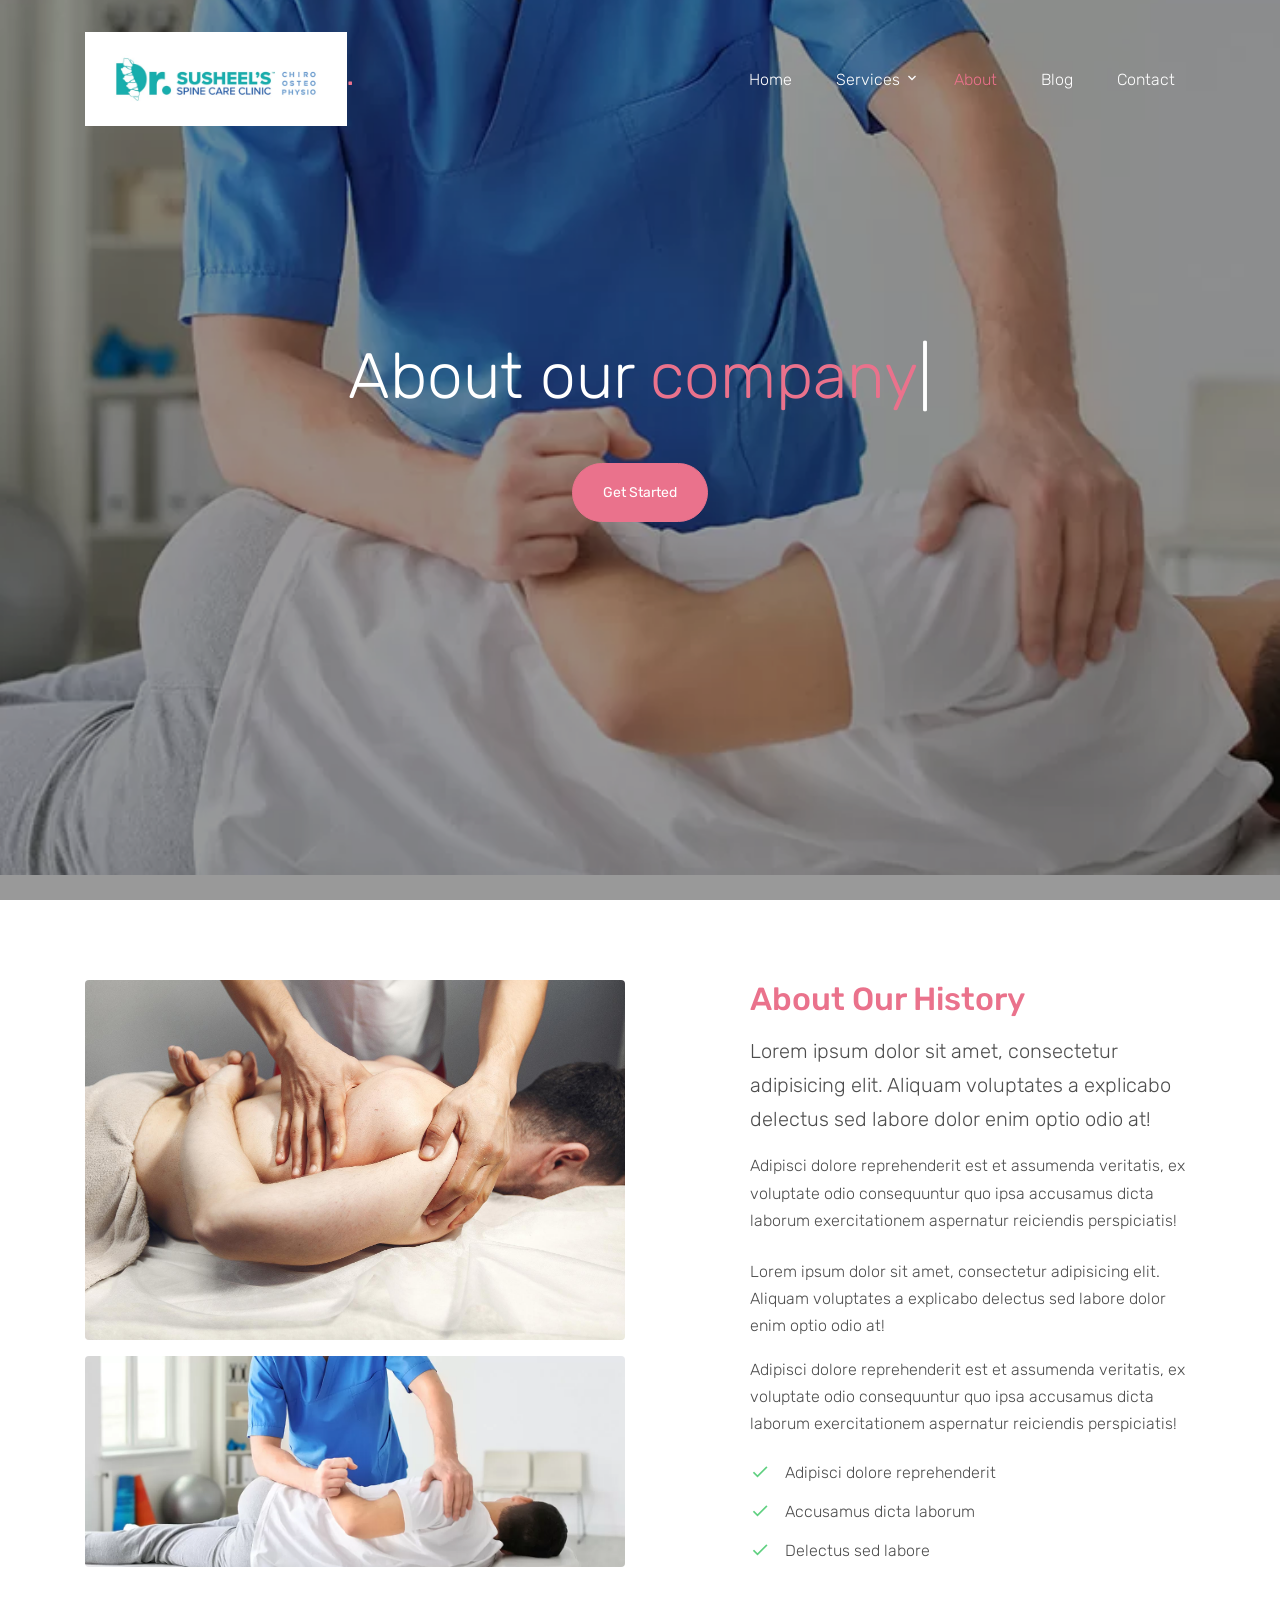
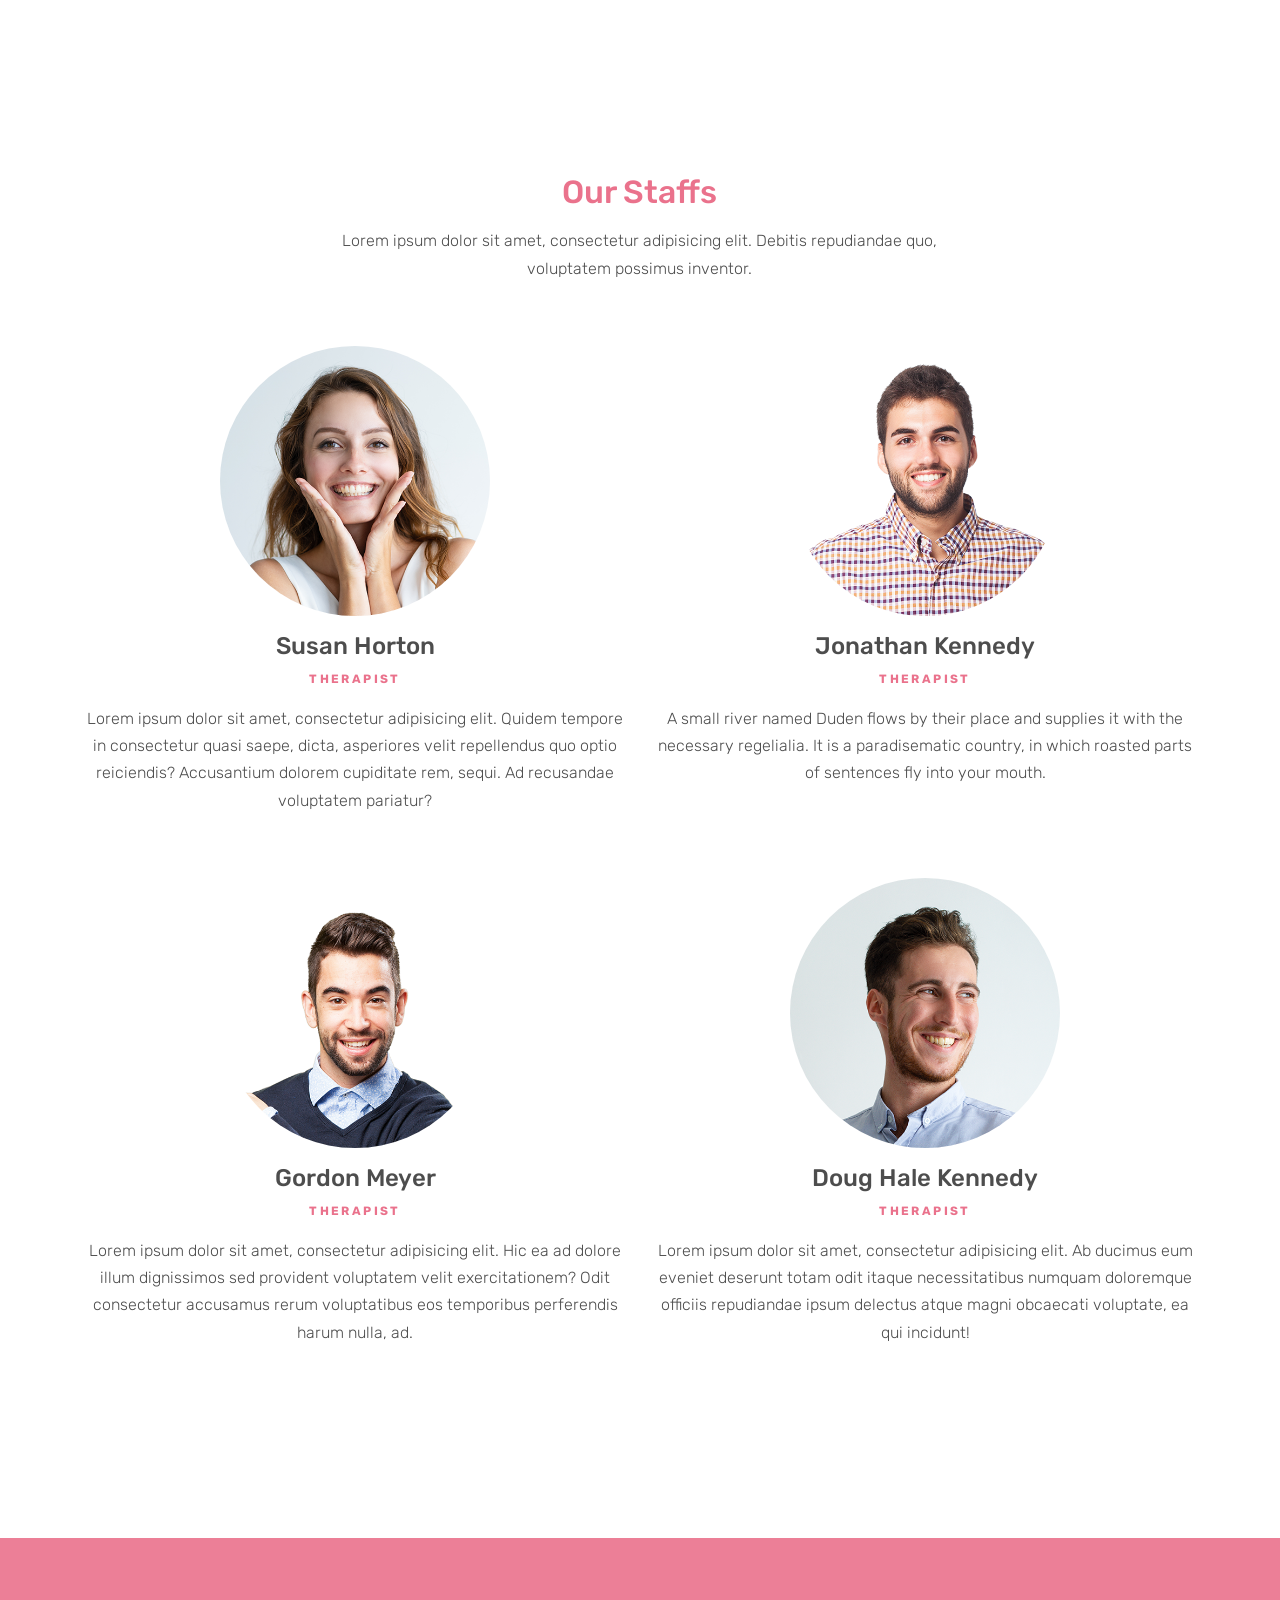
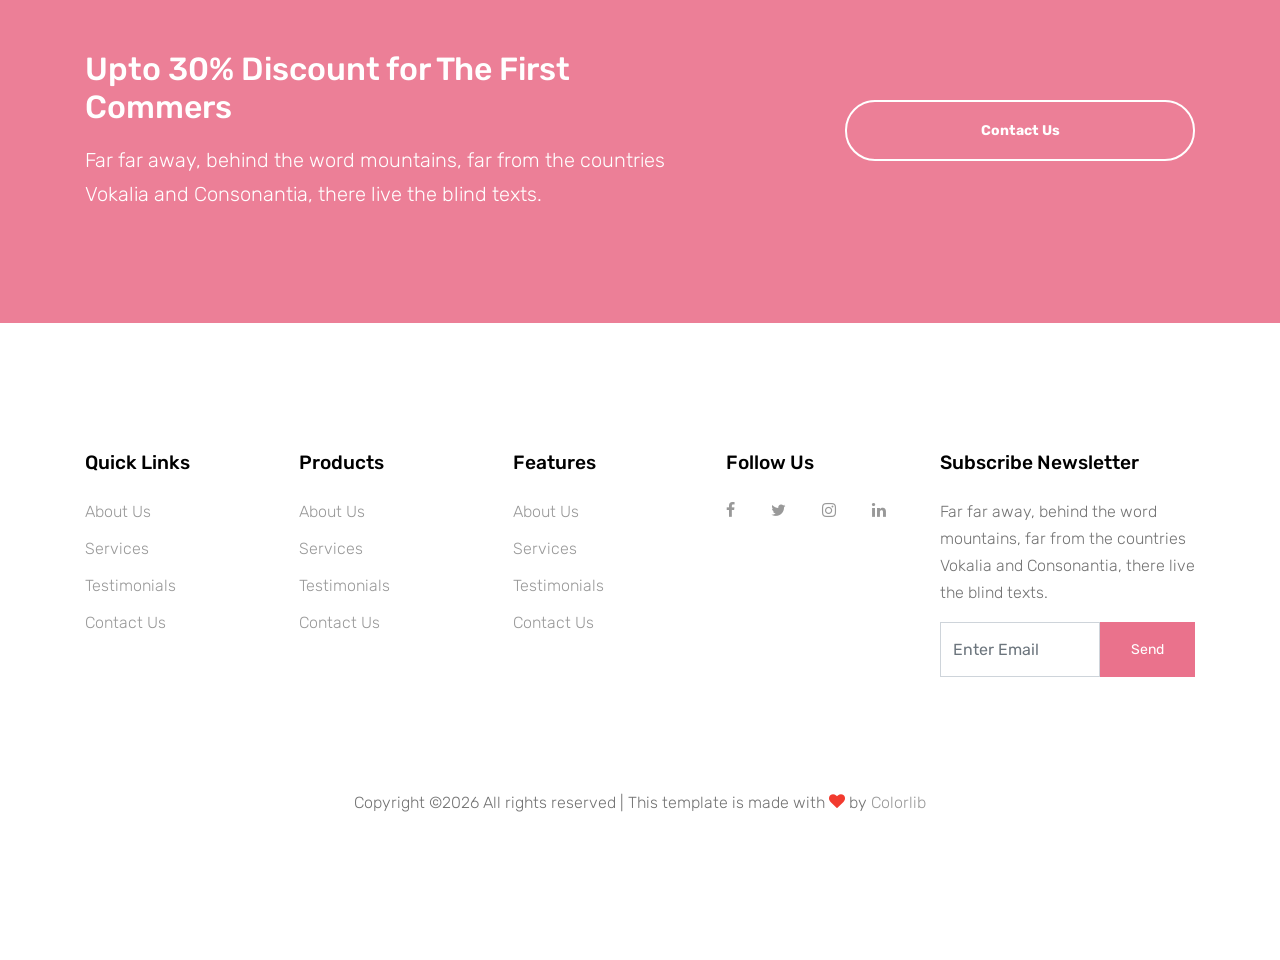
==== about.html @ 82d9778d "deployed" ====
<!DOCTYPE html>
<html lang="en">
  <head>
    <title>Physical Theraphy &mdash; Website Template by Colorlib</title>
    <meta charset="utf-8">
    <meta name="viewport" content="width=device-width, initial-scale=1, shrink-to-fit=no">
  

    <link href="https://fonts.googleapis.com/css?family=Rubik:400,700" rel="stylesheet">

    <link rel="stylesheet" href="fonts/icomoon/style.css">

    <link rel="stylesheet" href="css/bootstrap.min.css">
    <link rel="stylesheet" href="css/magnific-popup.css">
    <link rel="stylesheet" href="css/jquery-ui.css">
    <link rel="stylesheet" href="css/owl.carousel.min.css">
    <link rel="stylesheet" href="css/owl.theme.default.min.css">

    <link rel="stylesheet" href="css/bootstrap-datepicker.css">

    <link rel="stylesheet" href="fonts/flaticon/font/flaticon.css">

    <link rel="stylesheet" href="css/aos.css">
    <link rel="stylesheet" href="css/rangeslider.css">

    <link rel="stylesheet" href="css/style.css">
    
  </head>
  <body>
  
  <div class="site-wrap">

    <div class="site-mobile-menu">
      <div class="site-mobile-menu-header">
        <div class="site-mobile-menu-close mt-3">
          <span class="icon-close2 js-menu-toggle"></span>
        </div>
      </div>
      <div class="site-mobile-menu-body"></div>
    </div>
    
    <header class="site-navbar" role="banner">

      <div class="container">
        <div class="row align-items-center">
          
          <div class="col-11 col-xl-4">
            <h1 class="mb-0 site-logo"><a href="index.html" class="text-white mb-0"><img class="w-75" src="images/physicaltherapy logo.jpg" /><span class="text-primary">.</span> </a></h1>
          </div>
          <div class="col-12 col-md-8 d-none d-xl-block">
            <nav class="site-navigation position-relative text-right" role="navigation">

              <ul class="site-menu js-clone-nav mr-auto d-none d-lg-block">
                <li><a href="index.html"><span>Home</span></a></li>
                <li class="has-children">
                  <a href="services.html"><span>Services</span></a>
                  <ul class="dropdown arrow-top">
                    <li><a href="#">Physical Therapy</a></li>
                    <li><a href="#">Massage Therapy</a></li>
                    <li><a href="#">Chiropractic Therapy</a></li>
                    <li class="has-children">
                      <a href="#">Dropdown</a>
                      <ul class="dropdown">
                        <li><a href="#">Physical Therapy</a></li>
                        <li><a href="#">Massage Therapy</a></li>
                        <li><a href="#">Chiropractic Therapy</a></li>
                      </ul>
                    </li>
                  </ul>
                </li>
                <li class="active"><a href="about.html"><span>About</span></a></li>
                <li><a href="blog.html"><span>Blog</span></a></li>
                <li><a href="contact.html"><span>Contact</span></a></li>
              </ul>
            </nav>
          </div>


          <div class="d-inline-block d-xl-none ml-md-0 mr-auto py-3" style="position: relative; top: 3px;"><a href="#" class="site-menu-toggle js-menu-toggle text-white"><span class="icon-menu h3"></span></a></div>

          </div>

        </div>
      </div>
      
    </header>



  

    <div class="site-blocks-cover overlay" style="background-image: url(images/hero_bg_1.jpg);" data-aos="fade" data-stellar-background-ratio="0.5">
      <div class="container">
        <div class="row align-items-center justify-content-center text-center">

          <div class="col-md-10">
            
            <div class="row justify-content-center mb-4">
              <div class="col-md-10 text-center">
                <h1 data-aos="fade-up" class="mb-5">About our  <span class="typed-words"></span></h1>

                <p data-aos="fade-up" data-aos-delay="100"><a href="#" class="btn btn-primary btn-pill">Get Started</a></p>
              </div>
            </div>

          </div>
        </div>
      </div>
    </div>  



    

    <div class="site-section">
      <div class="container">
        <div class="row">
          <div class="col-md-6">
            <img src="images/hero_bg_2.jpg" alt="Image" class="img-fluid rounded mb-3">
            <img src="images/hero_bg_1.jpg" alt="Image" class="img-fluid rounded">
          </div>
          <div class="col-md-5 ml-auto">
            <h2 class="text-primary mb-3">About Our History</h2>
            <p class="lead">Lorem ipsum dolor sit amet, consectetur adipisicing elit. Aliquam voluptates a explicabo delectus sed labore dolor enim optio odio at!</p>
            <p class="mb-4">Adipisci dolore reprehenderit est et assumenda veritatis, ex voluptate odio consequuntur quo ipsa accusamus dicta laborum exercitationem aspernatur reiciendis perspiciatis!</p>

            <p>Lorem ipsum dolor sit amet, consectetur adipisicing elit. Aliquam voluptates a explicabo delectus sed labore dolor enim optio odio at!</p>
            <p class="mb-4">Adipisci dolore reprehenderit est et assumenda veritatis, ex voluptate odio consequuntur quo ipsa accusamus dicta laborum exercitationem aspernatur reiciendis perspiciatis!</p>

            <ul class="ul-check list-unstyled success">
              <li>Adipisci dolore reprehenderit</li>
              <li>Accusamus dicta laborum</li>
              <li>Delectus sed labore</li>
            </ul>
          </div>
        </div>
      </div>
    </div>
    


    <div class="site-section">
      <div class="container">
        <div class="row justify-content-center mb-5">
          <div class="col-md-7 text-center">
            <h2 class="text-primary mb-3">Our Staffs</h2>
            <p>Lorem ipsum dolor sit amet, consectetur adipisicing elit. Debitis repudiandae quo, voluptatem possimus inventor.</p>
          </div>
        </div>
        <div class="row">
          <div class="col-md-6 col-lg-6 mb-4 mb-lg-5 text-center">
            <img src="images/person_1.jpg" alt="Image" class="img-fluid mb-3 w-50 rounded-circle">
            <h3 class="h4">Susan Horton</h3>
            <p class="caption text-primary">Therapist</p>
            <p> Lorem ipsum dolor sit amet, consectetur adipisicing elit. Quidem tempore in consectetur quasi saepe, dicta, asperiores velit repellendus quo optio reiciendis? Accusantium dolorem cupiditate rem, sequi. Ad recusandae voluptatem pariatur?</p>
          </div>
          <div class="col-md-6 col-lg-6 mb-4 mb-lg-5 text-center">
            <img src="images/person_2.jpg" alt="Image" class="img-fluid mb-3 w-50 rounded-circle">
            <h3 class="h4">Jonathan Kennedy</h3>
            <p class="caption text-primary">Therapist</p>
            <p>A small river named Duden flows by their place and supplies it with the necessary regelialia. It is a paradisematic country, in which roasted parts of sentences fly into your mouth.</p>
          </div>
          <div class="col-md-6 col-lg-6 mb-4 mb-lg-5 text-center">
            <img src="images/person_3.jpg" alt="Image" class="img-fluid mb-3 w-50 rounded-circle">
            <h3 class="h4">Gordon Meyer</h3>
            <p class="caption text-primary">Therapist</p>
            <p> Lorem ipsum dolor sit amet, consectetur adipisicing elit. Hic ea ad dolore illum dignissimos sed provident voluptatem velit exercitationem? Odit consectetur accusamus rerum voluptatibus eos temporibus perferendis harum nulla, ad.</p>
          </div>
          <div class="col-md-6 col-lg-6 mb-4 mb-lg-5 text-center">
            <img src="images/person_4.jpg" alt="Image" class="img-fluid mb-3 w-50 rounded-circle">
            <h3 class="h4">Doug Hale Kennedy</h3>
            <p class="caption text-primary">Therapist</p>
            <p> Lorem ipsum dolor sit amet, consectetur adipisicing elit. Ab ducimus eum eveniet deserunt totam odit itaque necessitatibus numquam doloremque officiis repudiandae ipsum delectus atque magni obcaecati voluptate, ea qui incidunt!</p>
          </div>
        </div>
      </div>
    </div>

    <div class="mt-5 block-cta-1 primary-overlay" style="background-image: url('images/hero_bg_2.jpg')">
      <div class="container">
        <div class="row align-items-center justify-content-between">
          <div class="col-lg-7 mb-4 mb-lg-0">
            <h2 class="mb-3 mt-0 text-white">Upto 30% Discount for The First Commers</h2>
            <p class="mb-0 text-white lead">Far far away, behind the word mountains, far from the countries Vokalia and Consonantia, there live the blind texts.</p>
          </div>
          <div class="col-lg-4">
            <p class="mb-0"><a href="contact.html" class="btn btn-outline-white text-white btn-md btn-pill px-5 font-weight-bold btn-block">Contact Us</a></p>
          </div>
        </div>
      </div>
    </div>
    
    <footer class="site-footer">
      <div class="container">
        <div class="row">
          <div class="col-md-9">
            <div class="row">
              <div class="col-md-6 mb-5 mb-lg-0 col-lg-3">
                <h2 class="footer-heading mb-4">Quick Links</h2>
                <ul class="list-unstyled">
                  <li><a href="#">About Us</a></li>
                  <li><a href="#">Services</a></li>
                  <li><a href="#">Testimonials</a></li>
                  <li><a href="#">Contact Us</a></li>
                </ul>
              </div>
              <div class="col-md-6 mb-5 mb-lg-0 col-lg-3">
                <h2 class="footer-heading mb-4">Products</h2>
                <ul class="list-unstyled">
                  <li><a href="#">About Us</a></li>
                  <li><a href="#">Services</a></li>
                  <li><a href="#">Testimonials</a></li>
                  <li><a href="#">Contact Us</a></li>
                </ul>
              </div>
              <div class="col-md-6 mb-5 mb-lg-0 col-lg-3">
                <h2 class="footer-heading mb-4">Features</h2>
                <ul class="list-unstyled">
                  <li><a href="#">About Us</a></li>
                  <li><a href="#">Services</a></li>
                  <li><a href="#">Testimonials</a></li>
                  <li><a href="#">Contact Us</a></li>
                </ul>
              </div>
              <div class="col-md-6 mb-5 mb-lg-0 col-lg-3">
                <h2 class="footer-heading mb-4">Follow Us</h2>
                <a href="#" class="pl-0 pr-3"><span class="icon-facebook"></span></a>
                <a href="#" class="pl-3 pr-3"><span class="icon-twitter"></span></a>
                <a href="#" class="pl-3 pr-3"><span class="icon-instagram"></span></a>
                <a href="#" class="pl-3 pr-3"><span class="icon-linkedin"></span></a>
              </div>
            </div>
          </div>
          <div class="col-lg-3">
            <h2 class="footer-heading mb-4">Subscribe Newsletter</h2>
            <p>Far far away, behind the word mountains, far from the countries Vokalia and Consonantia, there live the blind texts.</p>
            <form action="#" method="post" class="subscription">
              <div class="input-group mb-3  d-flex align-items-stretch">
                <input type="text" class="form-control bg-transparent" placeholder="Enter Email" aria-label="Enter Email" aria-describedby="button-addon2">
                <button class="btn btn-primary text-white" type="button" id="button-addon2">Send</button>
              </div>
            </form>
          </div>
        </div>
        <div class="row pt-5 mt-5">
          <div class="col-12 text-md-center text-left">
            <p>
            <!-- Link back to Colorlib can't be removed. Template is licensed under CC BY 3.0. -->
            Copyright &copy;<script>document.write(new Date().getFullYear());</script> All rights reserved | This template is made with <i class="icon-heart text-danger" aria-hidden="true"></i> by <a href="https://colorlib.com" target="_blank" >Colorlib</a>
            <!-- Link back to Colorlib can't be removed. Template is licensed under CC BY 3.0. -->
            </p>
          </div>
        </div>
      </div>
    </footer>
  </div>

  <script src="js/jquery-3.3.1.min.js"></script>
  <script src="js/jquery-migrate-3.0.1.min.js"></script>
  <script src="js/jquery-ui.js"></script>
  <script src="js/popper.min.js"></script>
  <script src="js/bootstrap.min.js"></script>
  <script src="js/owl.carousel.min.js"></script>
  <script src="js/jquery.stellar.min.js"></script>
  <script src="js/jquery.countdown.min.js"></script>
  <script src="js/jquery.magnific-popup.min.js"></script>
  <script src="js/jquery.animateNumber.min.js"></script>
  <script src="js/jquery.waypoints.min.js"></script>

  <script src="js/bootstrap-datepicker.min.js"></script>
  <script src="js/aos.js"></script>
  <script src="js/rangeslider.min.js"></script>
  

  <script src="js/typed.js"></script>
            <script>
            var typed = new Typed('.typed-words', {
            strings: ["company"],
            typeSpeed: 80,
            backSpeed: 80,
            backDelay: 4000,
            startDelay: 1000,
            loop: false,
            showCursor: true
            });
            </script>

  <script src="js/main.js"></script>
  
  </body>
</html>
---- fonts/icomoon/style.css ----
@font-face {
  font-family: 'icomoon';
  src:  url('fonts/icomoon.eot?10si43');
  src:  url('fonts/icomoon.eot?10si43#iefix') format('embedded-opentype'),
    url('fonts/icomoon.ttf?10si43') format('truetype'),
    url('fonts/icomoon.woff?10si43') format('woff'),
    url('fonts/icomoon.svg?10si43#icomoon') format('svg');
  font-weight: normal;
  font-style: normal;
}

[class^="icon-"], [class*=" icon-"] {
  /* use !important to prevent issues with browser extensions that change fonts */
  font-family: 'icomoon' !important;
  speak: none;
  font-style: normal;
  font-weight: normal;
  font-variant: normal;
  text-transform: none;
  line-height: 1;

  /* Better Font Rendering =========== */
  -webkit-font-smoothing: antialiased;
  -moz-osx-font-smoothing: grayscale;
}

.icon-asterisk:before {
  content: "\f069";
}
.icon-plus:before {
  content: "\f067";
}
.icon-question:before {
  content: "\f128";
}
.icon-minus:before {
  content: "\f068";
}
.icon-glass:before {
  content: "\f000";
}
.icon-music:before {
  content: "\f001";
}
.icon-search:before {
  content: "\f002";
}
.icon-envelope-o:before {
  content: "\f003";
}
.icon-heart:before {
  content: "\f004";
}
.icon-star:before {
  content: "\f005";
}
.icon-star-o:before {
  content: "\f006";
}
.icon-user:before {
  content: "\f007";
}
.icon-film:before {
  content: "\f008";
}
.icon-th-large:before {
  content: "\f009";
}
.icon-th:before {
  content: "\f00a";
}
.icon-th-list:before {
  content: "\f00b";
}
.icon-check:before {
  content: "\f00c";
}
.icon-close:before {
  content: "\f00d";
}
.icon-remove:before {
  content: "\f00d";
}
.icon-times:before {
  content: "\f00d";
}
.icon-search-plus:before {
  content: "\f00e";
}
.icon-search-minus:before {
  content: "\f010";
}
.icon-power-off:before {
  content: "\f011";
}
.icon-signal:before {
  content: "\f012";
}
.icon-cog:before {
  content: "\f013";
}
.icon-gear:before {
  content: "\f013";
}
.icon-trash-o:before {
  content: "\f014";
}
.icon-home:before {
  content: "\f015";
}
.icon-file-o:before {
  content: "\f016";
}
.icon-clock-o:before {
  content: "\f017";
}
.icon-road:before {
  content: "\f018";
}
.icon-download:before {
  content: "\f019";
}
.icon-arrow-circle-o-down:before {
  content: "\f01a";
}
.icon-arrow-circle-o-up:before {
  content: "\f01b";
}
.icon-inbox:before {
  content: "\f01c";
}
.icon-play-circle-o:before {
  content: "\f01d";
}
.icon-repeat:before {
  content: "\f01e";
}
.icon-rotate-right:before {
  content: "\f01e";
}
.icon-refresh:before {
  content: "\f021";
}
.icon-list-alt:before {
  content: "\f022";
}
.icon-lock:before {
  content: "\f023";
}
.icon-flag:before {
  content: "\f024";
}
.icon-headphones:before {
  content: "\f025";
}
.icon-volume-off:before {
  content: "\f026";
}
.icon-volume-down:before {
  content: "\f027";
}
.icon-volume-up:before {
  content: "\f028";
}
.icon-qrcode:before {
  content: "\f029";
}
.icon-barcode:before {
  content: "\f02a";
}
.icon-tag:before {
  content: "\f02b";
}
.icon-tags:before {
  content: "\f02c";
}
.icon-book:before {
  content: "\f02d";
}
.icon-bookmark:before {
  content: "\f02e";
}
.icon-print:before {
  content: "\f02f";
}
.icon-camera:before {
  content: "\f030";
}
.icon-font:before {
  content: "\f031";
}
.icon-bold:before {
  content: "\f032";
}
.icon-italic:before {
  content: "\f033";
}
.icon-text-height:before {
  content: "\f034";
}
.icon-text-width:before {
  content: "\f035";
}
.icon-align-left:before {
  content: "\f036";
}
.icon-align-center:before {
  content: "\f037";
}
.icon-align-right:before {
  content: "\f038";
}
.icon-align-justify:before {
  content: "\f039";
}
.icon-list:before {
  content: "\f03a";
}
.icon-dedent:before {
  content: "\f03b";
}
.icon-outdent:before {
  content: "\f03b";
}
.icon-indent:before {
  content: "\f03c";
}
.icon-video-camera:before {
  content: "\f03d";
}
.icon-image:before {
  content: "\f03e";
}
.icon-photo:before {
  content: "\f03e";
}
.icon-picture-o:before {
  content: "\f03e";
}
.icon-pencil:before {
  content: "\f040";
}
.icon-map-marker:before {
  content: "\f041";
}
.icon-adjust:before {
  content: "\f042";
}
.icon-tint:before {
  content: "\f043";
}
.icon-edit:before {
  content: "\f044";
}
.icon-pencil-square-o:before {
  content: "\f044";
}
.icon-share-square-o:before {
  content: "\f045";
}
.icon-check-square-o:before {
  content: "\f046";
}
.icon-arrows:before {
  content: "\f047";
}
.icon-step-backward:before {
  content: "\f048";
}
.icon-fast-backward:before {
  content: "\f049";
}
.icon-backward:before {
  content: "\f04a";
}
.icon-play:before {
  content: "\f04b";
}
.icon-pause:before {
  content: "\f04c";
}
.icon-stop:before {
  content: "\f04d";
}
.icon-forward:before {
  content: "\f04e";
}
.icon-fast-forward:before {
  content: "\f050";
}
.icon-step-forward:before {
  content: "\f051";
}
.icon-eject:before {
  content: "\f052";
}
.icon-chevron-left:before {
  content: "\f053";
}
.icon-chevron-right:before {
  content: "\f054";
}
.icon-plus-circle:before {
  content: "\f055";
}
.icon-minus-circle:before {
  content: "\f056";
}
.icon-times-circle:before {
  content: "\f057";
}
.icon-check-circle:before {
  content: "\f058";
}
.icon-question-circle:before {
  content: "\f059";
}
.icon-info-circle:before {
  content: "\f05a";
}
.icon-crosshairs:before {
  content: "\f05b";
}
.icon-times-circle-o:before {
  content: "\f05c";
}
.icon-check-circle-o:before {
  content: "\f05d";
}
.icon-ban:before {
  content: "\f05e";
}
.icon-arrow-left:before {
  content: "\f060";
}
.icon-arrow-right:before {
  content: "\f061";
}
.icon-arrow-up:before {
  content: "\f062";
}
.icon-arrow-down:before {
  content: "\f063";
}
.icon-mail-forward:before {
  content: "\f064";
}
.icon-share:before {
  content: "\f064";
}
.icon-expand:before {
  content: "\f065";
}
.icon-compress:before {
  content: "\f066";
}
.icon-exclamation-circle:before {
  content: "\f06a";
}
.icon-gift:before {
  content: "\f06b";
}
.icon-leaf:before {
  content: "\f06c";
}
.icon-fire:before {
  content: "\f06d";
}
.icon-eye:before {
  content: "\f06e";
}
.icon-eye-slash:before {
  content: "\f070";
}
.icon-exclamation-triangle:before {
  content: "\f071";
}
.icon-warning:before {
  content: "\f071";
}
.icon-plane:before {
  content: "\f072";
}
.icon-calendar:before {
  content: "\f073";
}
.icon-random:before {
  content: "\f074";
}
.icon-comment:before {
  content: "\f075";
}
.icon-magnet:before {
  content: "\f076";
}
.icon-chevron-up:before {
  content: "\f077";
}
.icon-chevron-down:before {
  content: "\f078";
}
.icon-retweet:before {
  content: "\f079";
}
.icon-shopping-cart:before {
  content: "\f07a";
}
.icon-folder:before {
  content: "\f07b";
}
.icon-folder-open:before {
  content: "\f07c";
}
.icon-arrows-v:before {
  content: "\f07d";
}
.icon-arrows-h:before {
  content: "\f07e";
}
.icon-bar-chart:before {
  content: "\f080";
}
.icon-bar-chart-o:before {
  content: "\f080";
}
.icon-twitter-square:before {
  content: "\f081";
}
.icon-facebook-square:before {
  content: "\f082";
}
.icon-camera-retro:before {
  content: "\f083";
}
.icon-key:before {
  content: "\f084";
}
.icon-cogs:before {
  content: "\f085";
}
.icon-gears:before {
  content: "\f085";
}
.icon-comments:before {
  content: "\f086";
}
.icon-thumbs-o-up:before {
  content: "\f087";
}
.icon-thumbs-o-down:before {
  content: "\f088";
}
.icon-star-half:before {
  content: "\f089";
}
.icon-heart-o:before {
  content: "\f08a";
}
.icon-sign-out:before {
  content: "\f08b";
}
.icon-linkedin-square:before {
  content: "\f08c";
}
.icon-thumb-tack:before {
  content: "\f08d";
}
.icon-external-link:before {
  content: "\f08e";
}
.icon-sign-in:before {
  content: "\f090";
}
.icon-trophy:before {
  content: "\f091";
}
.icon-github-square:before {
  content: "\f092";
}
.icon-upload:before {
  content: "\f093";
}
.icon-lemon-o:before {
  content: "\f094";
}
.icon-phone:before {
  content: "\f095";
}
.icon-square-o:before {
  content: "\f096";
}
.icon-bookmark-o:before {
  content: "\f097";
}
.icon-phone-square:before {
  content: "\f098";
}
.icon-twitter:before {
  content: "\f099";
}
.icon-facebook:before {
  content: "\f09a";
}
.icon-facebook-f:before {
  content: "\f09a";
}
.icon-github:before {
  content: "\f09b";
}
.icon-unlock:before {
  content: "\f09c";
}
.icon-credit-card:before {
  content: "\f09d";
}
.icon-feed:before {
  content: "\f09e";
}
.icon-rss:before {
  content: "\f09e";
}
.icon-hdd-o:before {
  content: "\f0a0";
}
.icon-bullhorn:before {
  content: "\f0a1";
}
.icon-bell-o:before {
  content: "\f0a2";
}
.icon-certificate:before {
  content: "\f0a3";
}
.icon-hand-o-right:before {
  content: "\f0a4";
}
.icon-hand-o-left:before {
  content: "\f0a5";
}
.icon-hand-o-up:before {
  content: "\f0a6";
}
.icon-hand-o-down:before {
  content: "\f0a7";
}
.icon-arrow-circle-left:before {
  content: "\f0a8";
}
.icon-arrow-circle-right:before {
  content: "\f0a9";
}
.icon-arrow-circle-up:before {
  content: "\f0aa";
}
.icon-arrow-circle-down:before {
  content: "\f0ab";
}
.icon-globe:before {
  content: "\f0ac";
}
.icon-wrench:before {
  content: "\f0ad";
}
.icon-tasks:before {
  content: "\f0ae";
}
.icon-filter:before {
  content: "\f0b0";
}
.icon-briefcase:before {
  content: "\f0b1";
}
.icon-arrows-alt:before {
  content: "\f0b2";
}
.icon-group:before {
  content: "\f0c0";
}
.icon-users:before {
  content: "\f0c0";
}
.icon-chain:before {
  content: "\f0c1";
}
.icon-link:before {
  content: "\f0c1";
}
.icon-cloud:before {
  content: "\f0c2";
}
.icon-flask:before {
  content: "\f0c3";
}
.icon-cut:before {
  content: "\f0c4";
}
.icon-scissors:before {
  content: "\f0c4";
}
.icon-copy:before {
  content: "\f0c5";
}
.icon-files-o:before {
  content: "\f0c5";
}
.icon-paperclip:before {
  content: "\f0c6";
}
.icon-floppy-o:before {
  content: "\f0c7";
}
.icon-save:before {
  content: "\f0c7";
}
.icon-square:before {
  content: "\f0c8";
}
.icon-bars:before {
  content: "\f0c9";
}
.icon-navicon:before {
  content: "\f0c9";
}
.icon-reorder:before {
  content: "\f0c9";
}
.icon-list-ul:before {
  content: "\f0ca";
}
.icon-list-ol:before {
  content: "\f0cb";
}
.icon-strikethrough:before {
  content: "\f0cc";
}
.icon-underline:before {
  content: "\f0cd";
}
.icon-table:before {
  content: "\f0ce";
}
.icon-magic:before {
  content: "\f0d0";
}
.icon-truck:before {
  content: "\f0d1";
}
.icon-pinterest:before {
  content: "\f0d2";
}
.icon-pinterest-square:before {
  content: "\f0d3";
}
.icon-google-plus-square:before {
  content: "\f0d4";
}
.icon-google-plus:before {
  content: "\f0d5";
}
.icon-money:before {
  content: "\f0d6";
}
.icon-caret-down:before {
  content: "\f0d7";
}
.icon-caret-up:before {
  content: "\f0d8";
}
.icon-caret-left:before {
  content: "\f0d9";
}
.icon-caret-right:before {
  content: "\f0da";
}
.icon-columns:before {
  content: "\f0db";
}
.icon-sort:before {
  content: "\f0dc";
}
.icon-unsorted:before {
  content: "\f0dc";
}
.icon-sort-desc:before {
  content: "\f0dd";
}
.icon-sort-down:before {
  content: "\f0dd";
}
.icon-sort-asc:before {
  content: "\f0de";
}
.icon-sort-up:before {
  content: "\f0de";
}
.icon-envelope:before {
  content: "\f0e0";
}
.icon-linkedin:before {
  content: "\f0e1";
}
.icon-rotate-left:before {
  content: "\f0e2";
}
.icon-undo:before {
  content: "\f0e2";
}
.icon-gavel:before {
  content: "\f0e3";
}
.icon-legal:before {
  content: "\f0e3";
}
.icon-dashboard:before {
  content: "\f0e4";
}
.icon-tachometer:before {
  content: "\f0e4";
}
.icon-comment-o:before {
  content: "\f0e5";
}
.icon-comments-o:before {
  content: "\f0e6";
}
.icon-bolt:before {
  content: "\f0e7";
}
.icon-flash:before {
  content: "\f0e7";
}
.icon-sitemap:before {
  content: "\f0e8";
}
.icon-umbrella:before {
  content: "\f0e9";
}
.icon-clipboard:before {
  content: "\f0ea";
}
.icon-paste:before {
  content: "\f0ea";
}
.icon-lightbulb-o:before {
  content: "\f0eb";
}
.icon-exchange:before {
  content: "\f0ec";
}
.icon-cloud-download:before {
  content: "\f0ed";
}
.icon-cloud-upload:before {
  content: "\f0ee";
}
.icon-user-md:before {
  content: "\f0f0";
}
.icon-stethoscope:before {
  content: "\f0f1";
}
.icon-suitcase:before {
  content: "\f0f2";
}
.icon-bell:before {
  content: "\f0f3";
}
.icon-coffee:before {
  content: "\f0f4";
}
.icon-cutlery:before {
  content: "\f0f5";
}
.icon-file-text-o:before {
  content: "\f0f6";
}
.icon-building-o:before {
  content: "\f0f7";
}
.icon-hospital-o:before {
  content: "\f0f8";
}
.icon-ambulance:before {
  content: "\f0f9";
}
.icon-medkit:before {
  content: "\f0fa";
}
.icon-fighter-jet:before {
  content: "\f0fb";
}
.icon-beer:before {
  content: "\f0fc";
}
.icon-h-square:before {
  content: "\f0fd";
}
.icon-plus-square:before {
  content: "\f0fe";
}
.icon-angle-double-left:before {
  content: "\f100";
}
.icon-angle-double-right:before {
  content: "\f101";
}
.icon-angle-double-up:before {
  content: "\f102";
}
.icon-angle-double-down:before {
  content: "\f103";
}
.icon-angle-left:before {
  content: "\f104";
}
.icon-angle-right:before {
  content: "\f105";
}
.icon-angle-up:before {
  content: "\f106";
}
.icon-angle-down:before {
  content: "\f107";
}
.icon-desktop:before {
  content: "\f108";
}
.icon-laptop:before {
  content: "\f109";
}
.icon-tablet:before {
  content: "\f10a";
}
.icon-mobile:before {
  content: "\f10b";
}
.icon-mobile-phone:before {
  content: "\f10b";
}
.icon-circle-o:before {
  content: "\f10c";
}
.icon-quote-left:before {
  content: "\f10d";
}
.icon-quote-right:before {
  content: "\f10e";
}
.icon-spinner:before {
  content: "\f110";
}
.icon-circle:before {
  content: "\f111";
}
.icon-mail-reply:before {
  content: "\f112";
}
.icon-reply:before {
  content: "\f112";
}
.icon-github-alt:before {
  content: "\f113";
}
.icon-folder-o:before {
  content: "\f114";
}
.icon-folder-open-o:before {
  content: "\f115";
}
.icon-smile-o:before {
  content: "\f118";
}
.icon-frown-o:before {
  content: "\f119";
}
.icon-meh-o:before {
  content: "\f11a";
}
.icon-gamepad:before {
  content: "\f11b";
}
.icon-keyboard-o:before {
  content: "\f11c";
}
.icon-flag-o:before {
  content: "\f11d";
}
.icon-flag-checkered:before {
  content: "\f11e";
}
.icon-terminal:before {
  content: "\f120";
}
.icon-code:before {
  content: "\f121";
}
.icon-mail-reply-all:before {
  content: "\f122";
}
.icon-reply-all:before {
  content: "\f122";
}
.icon-star-half-empty:before {
  content: "\f123";
}
.icon-star-half-full:before {
  content: "\f123";
}
.icon-star-half-o:before {
  content: "\f123";
}
.icon-location-arrow:before {
  content: "\f124";
}
.icon-crop:before {
  content: "\f125";
}
.icon-code-fork:before {
  content: "\f126";
}
.icon-chain-broken:before {
  content: "\f127";
}
.icon-unlink:before {
  content: "\f127";
}
.icon-info:before {
  content: "\f129";
}
.icon-exclamation:before {
  content: "\f12a";
}
.icon-superscript:before {
  content: "\f12b";
}
.icon-subscript:before {
  content: "\f12c";
}
.icon-eraser:before {
  content: "\f12d";
}
.icon-puzzle-piece:before {
  content: "\f12e";
}
.icon-microphone:before {
  content: "\f130";
}
.icon-microphone-slash:before {
  content: "\f131";
}
.icon-shield:before {
  content: "\f132";
}
.icon-calendar-o:before {
  content: "\f133";
}
.icon-fire-extinguisher:before {
  content: "\f134";
}
.icon-rocket:before {
  content: "\f135";
}
.icon-maxcdn:before {
  content: "\f136";
}
.icon-chevron-circle-left:before {
  content: "\f137";
}
.icon-chevron-circle-right:before {
  content: "\f138";
}
.icon-chevron-circle-up:before {
  content: "\f139";
}
.icon-chevron-circle-down:before {
  content: "\f13a";
}
.icon-html5:before {
  content: "\f13b";
}
.icon-css3:before {
  content: "\f13c";
}
.icon-anchor:before {
  content: "\f13d";
}
.icon-unlock-alt:before {
  content: "\f13e";
}
.icon-bullseye:before {
  content: "\f140";
}
.icon-ellipsis-h:before {
  content: "\f141";
}
.icon-ellipsis-v:before {
  content: "\f142";
}
.icon-rss-square:before {
  content: "\f143";
}
.icon-play-circle:before {
  content: "\f144";
}
.icon-ticket:before {
  content: "\f145";
}
.icon-minus-square:before {
  content: "\f146";
}
.icon-minus-square-o:before {
  content: "\f147";
}
.icon-level-up:before {
  content: "\f148";
}
.icon-level-down:before {
  content: "\f149";
}
.icon-check-square:before {
  content: "\f14a";
}
.icon-pencil-square:before {
  content: "\f14b";
}
.icon-external-link-square:before {
  content: "\f14c";
}
.icon-share-square:before {
  content: "\f14d";
}
.icon-compass:before {
  content: "\f14e";
}
.icon-caret-square-o-down:before {
  content: "\f150";
}
.icon-toggle-down:before {
  content: "\f150";
}
.icon-caret-square-o-up:before {
  content: "\f151";
}
.icon-toggle-up:before {
  content: "\f151";
}
.icon-caret-square-o-right:before {
  content: "\f152";
}
.icon-toggle-right:before {
  content: "\f152";
}
.icon-eur:before {
  content: "\f153";
}
.icon-euro:before {
  content: "\f153";
}
.icon-gbp:before {
  content: "\f154";
}
.icon-dollar:before {
  content: "\f155";
}
.icon-usd:before {
  content: "\f155";
}
.icon-inr:before {
  content: "\f156";
}
.icon-rupee:before {
  content: "\f156";
}
.icon-cny:before {
  content: "\f157";
}
.icon-jpy:before {
  content: "\f157";
}
.icon-rmb:before {
  content: "\f157";
}
.icon-yen:before {
  content: "\f157";
}
.icon-rouble:before {
  content: "\f158";
}
.icon-rub:before {
  content: "\f158";
}
.icon-ruble:before {
  content: "\f158";
}
.icon-krw:before {
  content: "\f159";
}
.icon-won:before {
  content: "\f159";
}
.icon-bitcoin:before {
  content: "\f15a";
}
.icon-btc:before {
  content: "\f15a";
}
.icon-file:before {
  content: "\f15b";
}
.icon-file-text:before {
  content: "\f15c";
}
.icon-sort-alpha-asc:before {
  content: "\f15d";
}
.icon-sort-alpha-desc:before {
  content: "\f15e";
}
.icon-sort-amount-asc:before {
  content: "\f160";
}
.icon-sort-amount-desc:before {
  content: "\f161";
}
.icon-sort-numeric-asc:before {
  content: "\f162";
}
.icon-sort-numeric-desc:before {
  content: "\f163";
}
.icon-thumbs-up:before {
  content: "\f164";
}
.icon-thumbs-down:before {
  content: "\f165";
}
.icon-youtube-square:before {
  content: "\f166";
}
.icon-youtube:before {
  content: "\f167";
}
.icon-xing:before {
  content: "\f168";
}
.icon-xing-square:before {
  content: "\f169";
}
.icon-youtube-play:before {
  content: "\f16a";
}
.icon-dropbox:before {
  content: "\f16b";
}
.icon-stack-overflow:before {
  content: "\f16c";
}
.icon-instagram:before {
  content: "\f16d";
}
.icon-flickr:before {
  content: "\f16e";
}
.icon-adn:before {
  content: "\f170";
}
.icon-bitbucket:before {
  content: "\f171";
}
.icon-bitbucket-square:before {
  content: "\f172";
}
.icon-tumblr:before {
  content: "\f173";
}
.icon-tumblr-square:before {
  content: "\f174";
}
.icon-long-arrow-down:before {
  content: "\f175";
}
.icon-long-arrow-up:before {
  content: "\f176";
}
.icon-long-arrow-left:before {
  content: "\f177";
}
.icon-long-arrow-right:before {
  content: "\f178";
}
.icon-apple:before {
  content: "\f179";
}
.icon-windows:before {
  content: "\f17a";
}
.icon-android:before {
  content: "\f17b";
}
.icon-linux:before {
  content: "\f17c";
}
.icon-dribbble:before {
  content: "\f17d";
}
.icon-skype:before {
  content: "\f17e";
}
.icon-foursquare:before {
  content: "\f180";
}
.icon-trello:before {
  content: "\f181";
}
.icon-female:before {
  content: "\f182";
}
.icon-male:before {
  content: "\f183";
}
.icon-gittip:before {
  content: "\f184";
}
.icon-gratipay:before {
  content: "\f184";
}
.icon-sun-o:before {
  content: "\f185";
}
.icon-moon-o:before {
  content: "\f186";
}
.icon-archive:before {
  content: "\f187";
}
.icon-bug:before {
  content: "\f188";
}
.icon-vk:before {
  content: "\f189";
}
.icon-weibo:before {
  content: "\f18a";
}
.icon-renren:before {
  content: "\f18b";
}
.icon-pagelines:before {
  content: "\f18c";
}
.icon-stack-exchange:before {
  content: "\f18d";
}
.icon-arrow-circle-o-right:before {
  content: "\f18e";
}
.icon-arrow-circle-o-left:before {
  content: "\f190";
}
.icon-caret-square-o-left:before {
  content: "\f191";
}
.icon-toggle-left:before {
  content: "\f191";
}
.icon-dot-circle-o:before {
  content: "\f192";
}
.icon-wheelchair:before {
  content: "\f193";
}
.icon-vimeo-square:before {
  content: "\f194";
}
.icon-try:before {
  content: "\f195";
}
.icon-turkish-lira:before {
  content: "\f195";
}
.icon-plus-square-o:before {
  content: "\f196";
}
.icon-space-shuttle:before {
  content: "\f197";
}
.icon-slack:before {
  content: "\f198";
}
.icon-envelope-square:before {
  content: "\f199";
}
.icon-wordpress:before {
  content: "\f19a";
}
.icon-openid:before {
  content: "\f19b";
}
.icon-bank:before {
  content: "\f19c";
}
.icon-institution:before {
  content: "\f19c";
}
.icon-university:before {
  content: "\f19c";
}
.icon-graduation-cap:before {
  content: "\f19d";
}
.icon-mortar-board:before {
  content: "\f19d";
}
.icon-yahoo:before {
  content: "\f19e";
}
.icon-google:before {
  content: "\f1a0";
}
.icon-reddit:before {
  content: "\f1a1";
}
.icon-reddit-square:before {
  content: "\f1a2";
}
.icon-stumbleupon-circle:before {
  content: "\f1a3";
}
.icon-stumbleupon:before {
  content: "\f1a4";
}
.icon-delicious:before {
  content: "\f1a5";
}
.icon-digg:before {
  content: "\f1a6";
}
.icon-pied-piper-pp:before {
  content: "\f1a7";
}
.icon-pied-piper-alt:before {
  content: "\f1a8";
}
.icon-drupal:before {
  content: "\f1a9";
}
.icon-joomla:before {
  content: "\f1aa";
}
.icon-language:before {
  content: "\f1ab";
}
.icon-fax:before {
  content: "\f1ac";
}
.icon-building:before {
  content: "\f1ad";
}
.icon-child:before {
  content: "\f1ae";
}
.icon-paw:before {
  content: "\f1b0";
}
.icon-spoon:before {
  content: "\f1b1";
}
.icon-cube:before {
  content: "\f1b2";
}
.icon-cubes:before {
  content: "\f1b3";
}
.icon-behance:before {
  content: "\f1b4";
}
.icon-behance-square:before {
  content: "\f1b5";
}
.icon-steam:before {
  content: "\f1b6";
}
.icon-steam-square:before {
  content: "\f1b7";
}
.icon-recycle:before {
  content: "\f1b8";
}
.icon-automobile:before {
  content: "\f1b9";
}
.icon-car:before {
  content: "\f1b9";
}
.icon-cab:before {
  content: "\f1ba";
}
.icon-taxi:before {
  content: "\f1ba";
}
.icon-tree:before {
  content: "\f1bb";
}
.icon-spotify:before {
  content: "\f1bc";
}
.icon-deviantart:before {
  content: "\f1bd";
}
.icon-soundcloud:before {
  content: "\f1be";
}
.icon-database:before {
  content: "\f1c0";
}
.icon-file-pdf-o:before {
  content: "\f1c1";
}
.icon-file-word-o:before {
  content: "\f1c2";
}
.icon-file-excel-o:before {
  content: "\f1c3";
}
.icon-file-powerpoint-o:before {
  content: "\f1c4";
}
.icon-file-image-o:before {
  content: "\f1c5";
}
.icon-file-photo-o:before {
  content: "\f1c5";
}
.icon-file-picture-o:before {
  content: "\f1c5";
}
.icon-file-archive-o:before {
  content: "\f1c6";
}
.icon-file-zip-o:before {
  content: "\f1c6";
}
.icon-file-audio-o:before {
  content: "\f1c7";
}
.icon-file-sound-o:before {
  content: "\f1c7";
}
.icon-file-movie-o:before {
  content: "\f1c8";
}
.icon-file-video-o:before {
  content: "\f1c8";
}
.icon-file-code-o:before {
  content: "\f1c9";
}
.icon-vine:before {
  content: "\f1ca";
}
.icon-codepen:before {
  content: "\f1cb";
}
.icon-jsfiddle:before {
  content: "\f1cc";
}
.icon-life-bouy:before {
  content: "\f1cd";
}
.icon-life-buoy:before {
  content: "\f1cd";
}
.icon-life-ring:before {
  content: "\f1cd";
}
.icon-life-saver:before {
  content: "\f1cd";
}
.icon-support:before {
  content: "\f1cd";
}
.icon-circle-o-notch:before {
  content: "\f1ce";
}
.icon-ra:before {
  content: "\f1d0";
}
.icon-rebel:before {
  content: "\f1d0";
}
.icon-resistance:before {
  content: "\f1d0";
}
.icon-empire:before {
  content: "\f1d1";
}
.icon-ge:before {
  content: "\f1d1";
}
.icon-git-square:before {
  content: "\f1d2";
}
.icon-git:before {
  content: "\f1d3";
}
.icon-hacker-news:before {
  content: "\f1d4";
}
.icon-y-combinator-square:before {
  content: "\f1d4";
}
.icon-yc-square:before {
  content: "\f1d4";
}
.icon-tencent-weibo:before {
  content: "\f1d5";
}
.icon-qq:before {
  content: "\f1d6";
}
.icon-wechat:before {
  content: "\f1d7";
}
.icon-weixin:before {
  content: "\f1d7";
}
.icon-paper-plane:before {
  content: "\f1d8";
}
.icon-send:before {
  content: "\f1d8";
}
.icon-paper-plane-o:before {
  content: "\f1d9";
}
.icon-send-o:before {
  content: "\f1d9";
}
.icon-history:before {
  content: "\f1da";
}
.icon-circle-thin:before {
  content: "\f1db";
}
.icon-header:before {
  content: "\f1dc";
}
.icon-paragraph:before {
  content: "\f1dd";
}
.icon-sliders:before {
  content: "\f1de";
}
.icon-share-alt:before {
  content: "\f1e0";
}
.icon-share-alt-square:before {
  content: "\f1e1";
}
.icon-bomb:before {
  content: "\f1e2";
}
.icon-futbol-o:before {
  content: "\f1e3";
}
.icon-soccer-ball-o:before {
  content: "\f1e3";
}
.icon-tty:before {
  content: "\f1e4";
}
.icon-binoculars:before {
  content: "\f1e5";
}
.icon-plug:before {
  content: "\f1e6";
}
.icon-slideshare:before {
  content: "\f1e7";
}
.icon-twitch:before {
  content: "\f1e8";
}
.icon-yelp:before {
  content: "\f1e9";
}
.icon-newspaper-o:before {
  content: "\f1ea";
}
.icon-wifi:before {
  content: "\f1eb";
}
.icon-calculator:before {
  content: "\f1ec";
}
.icon-paypal:before {
  content: "\f1ed";
}
.icon-google-wallet:before {
  content: "\f1ee";
}
.icon-cc-visa:before {
  content: "\f1f0";
}
.icon-cc-mastercard:before {
  content: "\f1f1";
}
.icon-cc-discover:before {
  content: "\f1f2";
}
.icon-cc-amex:before {
  content: "\f1f3";
}
.icon-cc-paypal:before {
  content: "\f1f4";
}
.icon-cc-stripe:before {
  content: "\f1f5";
}
.icon-bell-slash:before {
  content: "\f1f6";
}
.icon-bell-slash-o:before {
  content: "\f1f7";
}
.icon-trash:before {
  content: "\f1f8";
}
.icon-copyright:before {
  content: "\f1f9";
}
.icon-at:before {
  content: "\f1fa";
}
.icon-eyedropper:before {
  content: "\f1fb";
}
.icon-paint-brush:before {
  content: "\f1fc";
}
.icon-birthday-cake:before {
  content: "\f1fd";
}
.icon-area-chart:before {
  content: "\f1fe";
}
.icon-pie-chart:before {
  content: "\f200";
}
.icon-line-chart:before {
  content: "\f201";
}
.icon-lastfm:before {
  content: "\f202";
}
.icon-lastfm-square:before {
  content: "\f203";
}
.icon-toggle-off:before {
  content: "\f204";
}
.icon-toggle-on:before {
  content: "\f205";
}
.icon-bicycle:before {
  content: "\f206";
}
.icon-bus:before {
  content: "\f207";
}
.icon-ioxhost:before {
  content: "\f208";
}
.icon-angellist:before {
  content: "\f209";
}
.icon-cc:before {
  content: "\f20a";
}
.icon-ils:before {
  content: "\f20b";
}
.icon-shekel:before {
  content: "\f20b";
}
.icon-sheqel:before {
  content: "\f20b";
}
.icon-meanpath:before {
  content: "\f20c";
}
.icon-buysellads:before {
  content: "\f20d";
}
.icon-connectdevelop:before {
  content: "\f20e";
}
.icon-dashcube:before {
  content: "\f210";
}
.icon-forumbee:before {
  content: "\f211";
}
.icon-leanpub:before {
  content: "\f212";
}
.icon-sellsy:before {
  content: "\f213";
}
.icon-shirtsinbulk:before {
  content: "\f214";
}
.icon-simplybuilt:before {
  content: "\f215";
}
.icon-skyatlas:before {
  content: "\f216";
}
.icon-cart-plus:before {
  content: "\f217";
}
.icon-cart-arrow-down:before {
  content: "\f218";
}
.icon-diamond:before {
  content: "\f219";
}
.icon-ship:before {
  content: "\f21a";
}
.icon-user-secret:before {
  content: "\f21b";
}
.icon-motorcycle:before {
  content: "\f21c";
}
.icon-street-view:before {
  content: "\f21d";
}
.icon-heartbeat:before {
  content: "\f21e";
}
.icon-venus:before {
  content: "\f221";
}
.icon-mars:before {
  content: "\f222";
}
.icon-mercury:before {
  content: "\f223";
}
.icon-intersex:before {
  content: "\f224";
}
.icon-transgender:before {
  content: "\f224";
}
.icon-transgender-alt:before {
  content: "\f225";
}
.icon-venus-double:before {
  content: "\f226";
}
.icon-mars-double:before {
  content: "\f227";
}
.icon-venus-mars:before {
  content: "\f228";
}
.icon-mars-stroke:before {
  content: "\f229";
}
.icon-mars-stroke-v:before {
  content: "\f22a";
}
.icon-mars-stroke-h:before {
  content: "\f22b";
}
.icon-neuter:before {
  content: "\f22c";
}
.icon-genderless:before {
  content: "\f22d";
}
.icon-facebook-official:before {
  content: "\f230";
}
.icon-pinterest-p:before {
  content: "\f231";
}
.icon-whatsapp:before {
  content: "\f232";
}
.icon-server:before {
  content: "\f233";
}
.icon-user-plus:before {
  content: "\f234";
}
.icon-user-times:before {
  content: "\f235";
}
.icon-bed:before {
  content: "\f236";
}
.icon-hotel:before {
  content: "\f236";
}
.icon-viacoin:before {
  content: "\f237";
}
.icon-train:before {
  content: "\f238";
}
.icon-subway:before {
  content: "\f239";
}
.icon-medium:before {
  content: "\f23a";
}
.icon-y-combinator:before {
  content: "\f23b";
}
.icon-yc:before {
  content: "\f23b";
}
.icon-optin-monster:before {
  content: "\f23c";
}
.icon-opencart:before {
  content: "\f23d";
}
.icon-expeditedssl:before {
  content: "\f23e";
}
.icon-battery:before {
  content: "\f240";
}
.icon-battery-4:before {
  content: "\f240";
}
.icon-battery-full:before {
  content: "\f240";
}
.icon-battery-3:before {
  content: "\f241";
}
.icon-battery-three-quarters:before {
  content: "\f241";
}
.icon-battery-2:before {
  content: "\f242";
}
.icon-battery-half:before {
  content: "\f242";
}
.icon-battery-1:before {
  content: "\f243";
}
.icon-battery-quarter:before {
  content: "\f243";
}
.icon-battery-0:before {
  content: "\f244";
}
.icon-battery-empty:before {
  content: "\f244";
}
.icon-mouse-pointer:before {
  content: "\f245";
}
.icon-i-cursor:before {
  content: "\f246";
}
.icon-object-group:before {
  content: "\f247";
}
.icon-object-ungroup:before {
  content: "\f248";
}
.icon-sticky-note:before {
  content: "\f249";
}
.icon-sticky-note-o:before {
  content: "\f24a";
}
.icon-cc-jcb:before {
  content: "\f24b";
}
.icon-cc-diners-club:before {
  content: "\f24c";
}
.icon-clone:before {
  content: "\f24d";
}
.icon-balance-scale:before {
  content: "\f24e";
}
.icon-hourglass-o:before {
  content: "\f250";
}
.icon-hourglass-1:before {
  content: "\f251";
}
.icon-hourglass-start:before {
  content: "\f251";
}
.icon-hourglass-2:before {
  content: "\f252";
}
.icon-hourglass-half:before {
  content: "\f252";
}
.icon-hourglass-3:before {
  content: "\f253";
}
.icon-hourglass-end:before {
  content: "\f253";
}
.icon-hourglass:before {
  content: "\f254";
}
.icon-hand-grab-o:before {
  content: "\f255";
}
.icon-hand-rock-o:before {
  content: "\f255";
}
.icon-hand-paper-o:before {
  content: "\f256";
}
.icon-hand-stop-o:before {
  content: "\f256";
}
.icon-hand-scissors-o:before {
  content: "\f257";
}
.icon-hand-lizard-o:before {
  content: "\f258";
}
.icon-hand-spock-o:before {
  content: "\f259";
}
.icon-hand-pointer-o:before {
  content: "\f25a";
}
.icon-hand-peace-o:before {
  content: "\f25b";
}
.icon-trademark:before {
  content: "\f25c";
}
.icon-registered:before {
  content: "\f25d";
}
.icon-creative-commons:before {
  content: "\f25e";
}
.icon-gg:before {
  content: "\f260";
}
.icon-gg-circle:before {
  content: "\f261";
}
.icon-tripadvisor:before {
  content: "\f262";
}
.icon-odnoklassniki:before {
  content: "\f263";
}
.icon-odnoklassniki-square:before {
  content: "\f264";
}
.icon-get-pocket:before {
  content: "\f265";
}
.icon-wikipedia-w:before {
  content: "\f266";
}
.icon-safari:before {
  content: "\f267";
}
.icon-chrome:before {
  content: "\f268";
}
.icon-firefox:before {
  content: "\f269";
}
.icon-opera:before {
  content: "\f26a";
}
.icon-internet-explorer:before {
  content: "\f26b";
}
.icon-television:before {
  content: "\f26c";
}
.icon-tv:before {
  content: "\f26c";
}
.icon-contao:before {
  content: "\f26d";
}
.icon-500px:before {
  content: "\f26e";
}
.icon-amazon:before {
  content: "\f270";
}
.icon-calendar-plus-o:before {
  content: "\f271";
}
.icon-calendar-minus-o:before {
  content: "\f272";
}
.icon-calendar-times-o:before {
  content: "\f273";
}
.icon-calendar-check-o:before {
  content: "\f274";
}
.icon-industry:before {
  content: "\f275";
}
.icon-map-pin:before {
  content: "\f276";
}
.icon-map-signs:before {
  content: "\f277";
}
.icon-map-o:before {
  content: "\f278";
}
.icon-map:before {
  content: "\f279";
}
.icon-commenting:before {
  content: "\f27a";
}
.icon-commenting-o:before {
  content: "\f27b";
}
.icon-houzz:before {
  content: "\f27c";
}
.icon-vimeo:before {
  content: "\f27d";
}
.icon-black-tie:before {
  content: "\f27e";
}
.icon-fonticons:before {
  content: "\f280";
}
.icon-reddit-alien:before {
  content: "\f281";
}
.icon-edge:before {
  content: "\f282";
}
.icon-credit-card-alt:before {
  content: "\f283";
}
.icon-codiepie:before {
  content: "\f284";
}
.icon-modx:before {
  content: "\f285";
}
.icon-fort-awesome:before {
  content: "\f286";
}
.icon-usb:before {
  content: "\f287";
}
.icon-product-hunt:before {
  content: "\f288";
}
.icon-mixcloud:before {
  content: "\f289";
}
.icon-scribd:before {
  content: "\f28a";
}
.icon-pause-circle:before {
  content: "\f28b";
}
.icon-pause-circle-o:before {
  content: "\f28c";
}
.icon-stop-circle:before {
  content: "\f28d";
}
.icon-stop-circle-o:before {
  content: "\f28e";
}
.icon-shopping-bag:before {
  content: "\f290";
}
.icon-shopping-basket:before {
  content: "\f291";
}
.icon-hashtag:before {
  content: "\f292";
}
.icon-bluetooth:before {
  content: "\f293";
}
.icon-bluetooth-b:before {
  content: "\f294";
}
.icon-percent:before {
  content: "\f295";
}
.icon-gitlab:before {
  content: "\f296";
}
.icon-wpbeginner:before {
  content: "\f297";
}
.icon-wpforms:before {
  content: "\f298";
}
.icon-envira:before {
  content: "\f299";
}
.icon-universal-access:before {
  content: "\f29a";
}
.icon-wheelchair-alt:before {
  content: "\f29b";
}
.icon-question-circle-o:before {
  content: "\f29c";
}
.icon-blind:before {
  content: "\f29d";
}
.icon-audio-description:before {
  content: "\f29e";
}
.icon-volume-control-phone:before {
  content: "\f2a0";
}
.icon-braille:before {
  content: "\f2a1";
}
.icon-assistive-listening-systems:before {
  content: "\f2a2";
}
.icon-american-sign-language-interpreting:before {
  content: "\f2a3";
}
.icon-asl-interpreting:before {
  content: "\f2a3";
}
.icon-deaf:before {
  content: "\f2a4";
}
.icon-deafness:before {
  content: "\f2a4";
}
.icon-hard-of-hearing:before {
  content: "\f2a4";
}
.icon-glide:before {
  content: "\f2a5";
}
.icon-glide-g:before {
  content: "\f2a6";
}
.icon-sign-language:before {
  content: "\f2a7";
}
.icon-signing:before {
  content: "\f2a7";
}
.icon-low-vision:before {
  content: "\f2a8";
}
.icon-viadeo:before {
  content: "\f2a9";
}
.icon-viadeo-square:before {
  content: "\f2aa";
}
.icon-snapchat:before {
  content: "\f2ab";
}
.icon-snapchat-ghost:before {
  content: "\f2ac";
}
.icon-snapchat-square:before {
  content: "\f2ad";
}
.icon-pied-piper:before {
  content: "\f2ae";
}
.icon-first-order:before {
  content: "\f2b0";
}
.icon-yoast:before {
  content: "\f2b1";
}
.icon-themeisle:before {
  content: "\f2b2";
}
.icon-google-plus-circle:before {
  content: "\f2b3";
}
.icon-google-plus-official:before {
  content: "\f2b3";
}
.icon-fa:before {
  content: "\f2b4";
}
.icon-font-awesome:before {
  content: "\f2b4";
}
.icon-handshake-o:before {
  content: "\f2b5";
}
.icon-envelope-open:before {
  content: "\f2b6";
}
.icon-envelope-open-o:before {
  content: "\f2b7";
}
.icon-linode:before {
  content: "\f2b8";
}
.icon-address-book:before {
  content: "\f2b9";
}
.icon-address-book-o:before {
  content: "\f2ba";
}
.icon-address-card:before {
  content: "\f2bb";
}
.icon-vcard:before {
  content: "\f2bb";
}
.icon-address-card-o:before {
  content: "\f2bc";
}
.icon-vcard-o:before {
  content: "\f2bc";
}
.icon-user-circle:before {
  content: "\f2bd";
}
.icon-user-circle-o:before {
  content: "\f2be";
}
.icon-user-o:before {
  content: "\f2c0";
}
.icon-id-badge:before {
  content: "\f2c1";
}
.icon-drivers-license:before {
  content: "\f2c2";
}
.icon-id-card:before {
  content: "\f2c2";
}
.icon-drivers-license-o:before {
  content: "\f2c3";
}
.icon-id-card-o:before {
  content: "\f2c3";
}
.icon-quora:before {
  content: "\f2c4";
}
.icon-free-code-camp:before {
  content: "\f2c5";
}
.icon-telegram:before {
  content: "\f2c6";
}
.icon-thermometer:before {
  content: "\f2c7";
}
.icon-thermometer-4:before {
  content: "\f2c7";
}
.icon-thermometer-full:before {
  content: "\f2c7";
}
.icon-thermometer-3:before {
  content: "\f2c8";
}
.icon-thermometer-three-quarters:before {
  content: "\f2c8";
}
.icon-thermometer-2:before {
  content: "\f2c9";
}
.icon-thermometer-half:before {
  content: "\f2c9";
}
.icon-thermometer-1:before {
  content: "\f2ca";
}
.icon-thermometer-quarter:before {
  content: "\f2ca";
}
.icon-thermometer-0:before {
  content: "\f2cb";
}
.icon-thermometer-empty:before {
  content: "\f2cb";
}
.icon-shower:before {
  content: "\f2cc";
}
.icon-bath:before {
  content: "\f2cd";
}
.icon-bathtub:before {
  content: "\f2cd";
}
.icon-s15:before {
  content: "\f2cd";
}
.icon-podcast:before {
  content: "\f2ce";
}
.icon-window-maximize:before {
  content: "\f2d0";
}
.icon-window-minimize:before {
  content: "\f2d1";
}
.icon-window-restore:before {
  content: "\f2d2";
}
.icon-times-rectangle:before {
  content: "\f2d3";
}
.icon-window-close:before {
  content: "\f2d3";
}
.icon-times-rectangle-o:before {
  content: "\f2d4";
}
.icon-window-close-o:before {
  content: "\f2d4";
}
.icon-bandcamp:before {
  content: "\f2d5";
}
.icon-grav:before {
  content: "\f2d6";
}
.icon-etsy:before {
  content: "\f2d7";
}
.icon-imdb:before {
  content: "\f2d8";
}
.icon-ravelry:before {
  content: "\f2d9";
}
.icon-eercast:before {
  content: "\f2da";
}
.icon-microchip:before {
  content: "\f2db";
}
.icon-snowflake-o:before {
  content: "\f2dc";
}
.icon-superpowers:before {
  content: "\f2dd";
}
.icon-wpexplorer:before {
  content: "\f2de";
}
.icon-meetup:before {
  content: "\f2e0";
}
.icon-3d_rotation:before {
  content: "\e84d";
}
.icon-ac_unit:before {
  content: "\eb3b";
}
.icon-alarm:before {
  content: "\e855";
}
.icon-access_alarms:before {
  content: "\e191";
}
.icon-schedule:before {
  content: "\e8b5";
}
.icon-accessibility:before {
  content: "\e84e";
}
.icon-accessible:before {
  content: "\e914";
}
.icon-account_balance:before {
  content: "\e84f";
}
.icon-account_balance_wallet:before {
  content: "\e850";
}
.icon-account_box:before {
  content: "\e851";
}
.icon-account_circle:before {
  content: "\e853";
}
.icon-adb:before {
  content: "\e60e";
}
.icon-add:before {
  content: "\e145";
}
.icon-add_a_photo:before {
  content: "\e439";
}
.icon-alarm_add:before {
  content: "\e856";
}
.icon-add_alert:before {
  content: "\e003";
}
.icon-add_box:before {
  content: "\e146";
}
.icon-add_circle:before {
  content: "\e147";
}
.icon-control_point:before {
  content: "\e3ba";
}
.icon-add_location:before {
  content: "\e567";
}
.icon-add_shopping_cart:before {
  content: "\e854";
}
.icon-queue:before {
  content: "\e03c";
}
.icon-add_to_queue:before {
  content: "\e05c";
}
.icon-adjust2:before {
  content: "\e39e";
}
.icon-airline_seat_flat:before {
  content: "\e630";
}
.icon-airline_seat_flat_angled:before {
  content: "\e631";
}
.icon-airline_seat_individual_suite:before {
  content: "\e632";
}
.icon-airline_seat_legroom_extra:before {
  content: "\e633";
}
.icon-airline_seat_legroom_normal:before {
  content: "\e634";
}
.icon-airline_seat_legroom_reduced:before {
  content: "\e635";
}
.icon-airline_seat_recline_extra:before {
  content: "\e636";
}
.icon-airline_seat_recline_normal:before {
  content: "\e637";
}
.icon-flight:before {
  content: "\e539";
}
.icon-airplanemode_inactive:before {
  content: "\e194";
}
.icon-airplay:before {
  content: "\e055";
}
.icon-airport_shuttle:before {
  content: "\eb3c";
}
.icon-alarm_off:before {
  content: "\e857";
}
.icon-alarm_on:before {
  content: "\e858";
}
.icon-album:before {
  content: "\e019";
}
.icon-all_inclusive:before {
  content: "\eb3d";
}
.icon-all_out:before {
  content: "\e90b";
}
.icon-android2:before {
  content: "\e859";
}
.icon-announcement:before {
  content: "\e85a";
}
.icon-apps:before {
  content: "\e5c3";
}
.icon-archive2:before {
  content: "\e149";
}
.icon-arrow_back:before {
  content: "\e5c4";
}
.icon-arrow_downward:before {
  content: "\e5db";
}
.icon-arrow_drop_down:before {
  content: "\e5c5";
}
.icon-arrow_drop_down_circle:before {
  content: "\e5c6";
}
.icon-arrow_drop_up:before {
  content: "\e5c7";
}
.icon-arrow_forward:before {
  content: "\e5c8";
}
.icon-arrow_upward:before {
  content: "\e5d8";
}
.icon-art_track:before {
  content: "\e060";
}
.icon-aspect_ratio:before {
  content: "\e85b";
}
.icon-poll:before {
  content: "\e801";
}
.icon-assignment:before {
  content: "\e85d";
}
.icon-assignment_ind:before {
  content: "\e85e";
}
.icon-assignment_late:before {
  content: "\e85f";
}
.icon-assignment_return:before {
  content: "\e860";
}
.icon-assignment_returned:before {
  content: "\e861";
}
.icon-assignment_turned_in:before {
  content: "\e862";
}
.icon-assistant:before {
  content: "\e39f";
}
.icon-flag2:before {
  content: "\e153";
}
.icon-attach_file:before {
  content: "\e226";
}
.icon-attach_money:before {
  content: "\e227";
}
.icon-attachment:before {
  content: "\e2bc";
}
.icon-audiotrack:before {
  content: "\e3a1";
}
.icon-autorenew:before {
  content: "\e863";
}
.icon-av_timer:before {
  content: "\e01b";
}
.icon-backspace:before {
  content: "\e14a";
}
.icon-cloud_upload:before {
  content: "\e2c3";
}
.icon-battery_alert:before {
  content: "\e19c";
}
.icon-battery_charging_full:before {
  content: "\e1a3";
}
.icon-battery_std:before {
  content: "\e1a5";
}
.icon-battery_unknown:before {
  content: "\e1a6";
}
.icon-beach_access:before {
  content: "\eb3e";
}
.icon-beenhere:before {
  content: "\e52d";
}
.icon-block:before {
  content: "\e14b";
}
.icon-bluetooth2:before {
  content: "\e1a7";
}
.icon-bluetooth_searching:before {
  content: "\e1aa";
}
.icon-bluetooth_connected:before {
  content: "\e1a8";
}
.icon-bluetooth_disabled:before {
  content: "\e1a9";
}
.icon-blur_circular:before {
  content: "\e3a2";
}
.icon-blur_linear:before {
  content: "\e3a3";
}
.icon-blur_off:before {
  content: "\e3a4";
}
.icon-blur_on:before {
  content: "\e3a5";
}
.icon-class:before {
  content: "\e86e";
}
.icon-turned_in:before {
  content: "\e8e6";
}
.icon-turned_in_not:before {
  content: "\e8e7";
}
.icon-border_all:before {
  content: "\e228";
}
.icon-border_bottom:before {
  content: "\e229";
}
.icon-border_clear:before {
  content: "\e22a";
}
.icon-border_color:before {
  content: "\e22b";
}
.icon-border_horizontal:before {
  content: "\e22c";
}
.icon-border_inner:before {
  content: "\e22d";
}
.icon-border_left:before {
  content: "\e22e";
}
.icon-border_outer:before {
  content: "\e22f";
}
.icon-border_right:before {
  content: "\e230";
}
.icon-border_style:before {
  content: "\e231";
}
.icon-border_top:before {
  content: "\e232";
}
.icon-border_vertical:before {
  content: "\e233";
}
.icon-branding_watermark:before {
  content: "\e06b";
}
.icon-brightness_1:before {
  content: "\e3a6";
}
.icon-brightness_2:before {
  content: "\e3a7";
}
.icon-brightness_3:before {
  content: "\e3a8";
}
.icon-brightness_4:before {
  content: "\e3a9";
}
.icon-brightness_low:before {
  content: "\e1ad";
}
.icon-brightness_medium:before {
  content: "\e1ae";
}
.icon-brightness_high:before {
  content: "\e1ac";
}
.icon-brightness_auto:before {
  content: "\e1ab";
}
.icon-broken_image:before {
  content: "\e3ad";
}
.icon-brush:before {
  content: "\e3ae";
}
.icon-bubble_chart:before {
  content: "\e6dd";
}
.icon-bug_report:before {
  content: "\e868";
}
.icon-build:before {
  content: "\e869";
}
.icon-burst_mode:before {
  content: "\e43c";
}
.icon-domain:before {
  content: "\e7ee";
}
.icon-business_center:before {
  content: "\eb3f";
}
.icon-cached:before {
  content: "\e86a";
}
.icon-cake:before {
  content: "\e7e9";
}
.icon-phone2:before {
  content: "\e0cd";
}
.icon-call_end:before {
  content: "\e0b1";
}
.icon-call_made:before {
  content: "\e0b2";
}
.icon-merge_type:before {
  content: "\e252";
}
.icon-call_missed:before {
  content: "\e0b4";
}
.icon-call_missed_outgoing:before {
  content: "\e0e4";
}
.icon-call_received:before {
  content: "\e0b5";
}
.icon-call_split:before {
  content: "\e0b6";
}
.icon-call_to_action:before {
  content: "\e06c";
}
.icon-camera2:before {
  content: "\e3af";
}
.icon-photo_camera:before {
  content: "\e412";
}
.icon-camera_enhance:before {
  content: "\e8fc";
}
.icon-camera_front:before {
  content: "\e3b1";
}
.icon-camera_rear:before {
  content: "\e3b2";
}
.icon-camera_roll:before {
  content: "\e3b3";
}
.icon-cancel:before {
  content: "\e5c9";
}
.icon-redeem:before {
  content: "\e8b1";
}
.icon-card_membership:before {
  content: "\e8f7";
}
.icon-card_travel:before {
  content: "\e8f8";
}
.icon-casino:before {
  content: "\eb40";
}
.icon-cast:before {
  content: "\e307";
}
.icon-cast_connected:before {
  content: "\e308";
}
.icon-center_focus_strong:before {
  content: "\e3b4";
}
.icon-center_focus_weak:before {
  content: "\e3b5";
}
.icon-change_history:before {
  content: "\e86b";
}
.icon-chat:before {
  content: "\e0b7";
}
.icon-chat_bubble:before {
  content: "\e0ca";
}
.icon-chat_bubble_outline:before {
  content: "\e0cb";
}
.icon-check2:before {
  content: "\e5ca";
}
.icon-check_box:before {
  content: "\e834";
}
.icon-check_box_outline_blank:before {
  content: "\e835";
}
.icon-check_circle:before {
  content: "\e86c";
}
.icon-navigate_before:before {
  content: "\e408";
}
.icon-navigate_next:before {
  content: "\e409";
}
.icon-child_care:before {
  content: "\eb41";
}
.icon-child_friendly:before {
  content: "\eb42";
}
.icon-chrome_reader_mode:before {
  content: "\e86d";
}
.icon-close2:before {
  content: "\e5cd";
}
.icon-clear_all:before {
  content: "\e0b8";
}
.icon-closed_caption:before {
  content: "\e01c";
}
.icon-wb_cloudy:before {
  content: "\e42d";
}
.icon-cloud_circle:before {
  content: "\e2be";
}
.icon-cloud_done:before {
  content: "\e2bf";
}
.icon-cloud_download:before {
  content: "\e2c0";
}
.icon-cloud_off:before {
  content: "\e2c1";
}
.icon-cloud_queue:before {
  content: "\e2c2";
}
.icon-code2:before {
  content: "\e86f";
}
.icon-photo_library:before {
  content: "\e413";
}
.icon-collections_bookmark:before {
  content: "\e431";
}
.icon-palette:before {
  content: "\e40a";
}
.icon-colorize:before {
  content: "\e3b8";
}
.icon-comment2:before {
  content: "\e0b9";
}
.icon-compare:before {
  content: "\e3b9";
}
.icon-compare_arrows:before {
  content: "\e915";
}
.icon-laptop2:before {
  content: "\e31e";
}
.icon-confirmation_number:before {
  content: "\e638";
}
.icon-contact_mail:before {
  content: "\e0d0";
}
.icon-contact_phone:before {
  content: "\e0cf";
}
.icon-contacts:before {
  content: "\e0ba";
}
.icon-content_copy:before {
  content: "\e14d";
}
.icon-content_cut:before {
  content: "\e14e";
}
.icon-content_paste:before {
  content: "\e14f";
}
.icon-control_point_duplicate:before {
  content: "\e3bb";
}
.icon-copyright2:before {
  content: "\e90c";
}
.icon-mode_edit:before {
  content: "\e254";
}
.icon-create_new_folder:before {
  content: "\e2cc";
}
.icon-payment:before {
  content: "\e8a1";
}
.icon-crop2:before {
  content: "\e3be";
}
.icon-crop_16_9:before {
  content: "\e3bc";
}
.icon-crop_3_2:before {
  content: "\e3bd";
}
.icon-crop_landscape:before {
  content: "\e3c3";
}
.icon-crop_7_5:before {
  content: "\e3c0";
}
.icon-crop_din:before {
  content: "\e3c1";
}
.icon-crop_free:before {
  content: "\e3c2";
}
.icon-crop_original:before {
  content: "\e3c4";
}
.icon-crop_portrait:before {
  content: "\e3c5";
}
.icon-crop_rotate:before {
  content: "\e437";
}
.icon-crop_square:before {
  content: "\e3c6";
}
.icon-dashboard2:before {
  content: "\e871";
}
.icon-data_usage:before {
  content: "\e1af";
}
.icon-date_range:before {
  content: "\e916";
}
.icon-dehaze:before {
  content: "\e3c7";
}
.icon-delete:before {
  content: "\e872";
}
.icon-delete_forever:before {
  content: "\e92b";
}
.icon-delete_sweep:before {
  content: "\e16c";
}
.icon-description:before {
  content: "\e873";
}
.icon-desktop_mac:before {
  content: "\e30b";
}
.icon-desktop_windows:before {
  content: "\e30c";
}
.icon-details:before {
  content: "\e3c8";
}
.icon-developer_board:before {
  content: "\e30d";
}
.icon-developer_mode:before {
  content: "\e1b0";
}
.icon-device_hub:before {
  content: "\e335";
}
.icon-phonelink:before {
  content: "\e326";
}
.icon-devices_other:before {
  content: "\e337";
}
.icon-dialer_sip:before {
  content: "\e0bb";
}
.icon-dialpad:before {
  content: "\e0bc";
}
.icon-directions:before {
  content: "\e52e";
}
.icon-directions_bike:before {
  content: "\e52f";
}
.icon-directions_boat:before {
  content: "\e532";
}
.icon-directions_bus:before {
  content: "\e530";
}
.icon-directions_car:before {
  content: "\e531";
}
.icon-directions_railway:before {
  content: "\e534";
}
.icon-directions_run:before {
  content: "\e566";
}
.icon-directions_transit:before {
  content: "\e535";
}
.icon-directions_walk:before {
  content: "\e536";
}
.icon-disc_full:before {
  content: "\e610";
}
.icon-dns:before {
  content: "\e875";
}
.icon-not_interested:before {
  content: "\e033";
}
.icon-do_not_disturb_alt:before {
  content: "\e611";
}
.icon-do_not_disturb_off:before {
  content: "\e643";
}
.icon-remove_circle:before {
  content: "\e15c";
}
.icon-dock:before {
  content: "\e30e";
}
.icon-done:before {
  content: "\e876";
}
.icon-done_all:before {
  content: "\e877";
}
.icon-donut_large:before {
  content: "\e917";
}
.icon-donut_small:before {
  content: "\e918";
}
.icon-drafts:before {
  content: "\e151";
}
.icon-drag_handle:before {
  content: "\e25d";
}
.icon-time_to_leave:before {
  content: "\e62c";
}
.icon-dvr:before {
  content: "\e1b2";
}
.icon-edit_location:before {
  content: "\e568";
}
.icon-eject2:before {
  content: "\e8fb";
}
.icon-markunread:before {
  content: "\e159";
}
.icon-enhanced_encryption:before {
  content: "\e63f";
}
.icon-equalizer:before {
  content: "\e01d";
}
.icon-error:before {
  content: "\e000";
}
.icon-error_outline:before {
  content: "\e001";
}
.icon-euro_symbol:before {
  content: "\e926";
}
.icon-ev_station:before {
  content: "\e56d";
}
.icon-insert_invitation:before {
  content: "\e24f";
}
.icon-event_available:before {
  content: "\e614";
}
.icon-event_busy:before {
  content: "\e615";
}
.icon-event_note:before {
  content: "\e616";
}
.icon-event_seat:before {
  content: "\e903";
}
.icon-exit_to_app:before {
  content: "\e879";
}
.icon-expand_less:before {
  content: "\e5ce";
}
.icon-expand_more:before {
  content: "\e5cf";
}
.icon-explicit:before {
  content: "\e01e";
}
.icon-explore:before {
  content: "\e87a";
}
.icon-exposure:before {
  content: "\e3ca";
}
.icon-exposure_neg_1:before {
  content: "\e3cb";
}
.icon-exposure_neg_2:before {
  content: "\e3cc";
}
.icon-exposure_plus_1:before {
  content: "\e3cd";
}
.icon-exposure_plus_2:before {
  content: "\e3ce";
}
.icon-exposure_zero:before {
  content: "\e3cf";
}
.icon-extension:before {
  content: "\e87b";
}
.icon-face:before {
  content: "\e87c";
}
.icon-fast_forward:before {
  content: "\e01f";
}
.icon-fast_rewind:before {
  content: "\e020";
}
.icon-favorite:before {
  content: "\e87d";
}
.icon-favorite_border:before {
  content: "\e87e";
}
.icon-featured_play_list:before {
  content: "\e06d";
}
.icon-featured_video:before {
  content: "\e06e";
}
.icon-sms_failed:before {
  content: "\e626";
}
.icon-fiber_dvr:before {
  content: "\e05d";
}
.icon-fiber_manual_record:before {
  content: "\e061";
}
.icon-fiber_new:before {
  content: "\e05e";
}
.icon-fiber_pin:before {
  content: "\e06a";
}
.icon-fiber_smart_record:before {
  content: "\e062";
}
.icon-get_app:before {
  content: "\e884";
}
.icon-file_upload:before {
  content: "\e2c6";
}
.icon-filter2:before {
  content: "\e3d3";
}
.icon-filter_1:before {
  content: "\e3d0";
}
.icon-filter_2:before {
  content: "\e3d1";
}
.icon-filter_3:before {
  content: "\e3d2";
}
.icon-filter_4:before {
  content: "\e3d4";
}
.icon-filter_5:before {
  content: "\e3d5";
}
.icon-filter_6:before {
  content: "\e3d6";
}
.icon-filter_7:before {
  content: "\e3d7";
}
.icon-filter_8:before {
  content: "\e3d8";
}
.icon-filter_9:before {
  content: "\e3d9";
}
.icon-filter_9_plus:before {
  content: "\e3da";
}
.icon-filter_b_and_w:before {
  content: "\e3db";
}
.icon-filter_center_focus:before {
  content: "\e3dc";
}
.icon-filter_drama:before {
  content: "\e3dd";
}
.icon-filter_frames:before {
  content: "\e3de";
}
.icon-terrain:before {
  content: "\e564";
}
.icon-filter_list:before {
  content: "\e152";
}
.icon-filter_none:before {
  content: "\e3e0";
}
.icon-filter_tilt_shift:before {
  content: "\e3e2";
}
.icon-filter_vintage:before {
  content: "\e3e3";
}
.icon-find_in_page:before {
  content: "\e880";
}
.icon-find_replace:before {
  content: "\e881";
}
.icon-fingerprint:before {
  content: "\e90d";
}
.icon-first_page:before {
  content: "\e5dc";
}
.icon-fitness_center:before {
  content: "\eb43";
}
.icon-flare:before {
  content: "\e3e4";
}
.icon-flash_auto:before {
  content: "\e3e5";
}
.icon-flash_off:before {
  content: "\e3e6";
}
.icon-flash_on:before {
  content: "\e3e7";
}
.icon-flight_land:before {
  content: "\e904";
}
.icon-flight_takeoff:before {
  content: "\e905";
}
.icon-flip:before {
  content: "\e3e8";
}
.icon-flip_to_back:before {
  content: "\e882";
}
.icon-flip_to_front:before {
  content: "\e883";
}
.icon-folder2:before {
  content: "\e2c7";
}
.icon-folder_open:before {
  content: "\e2c8";
}
.icon-folder_shared:before {
  content: "\e2c9";
}
.icon-folder_special:before {
  content: "\e617";
}
.icon-font_download:before {
  content: "\e167";
}
.icon-format_align_center:before {
  content: "\e234";
}
.icon-format_align_justify:before {
  content: "\e235";
}
.icon-format_align_left:before {
  content: "\e236";
}
.icon-format_align_right:before {
  content: "\e237";
}
.icon-format_bold:before {
  content: "\e238";
}
.icon-format_clear:before {
  content: "\e239";
}
.icon-format_color_fill:before {
  content: "\e23a";
}
.icon-format_color_reset:before {
  content: "\e23b";
}
.icon-format_color_text:before {
  content: "\e23c";
}
.icon-format_indent_decrease:before {
  content: "\e23d";
}
.icon-format_indent_increase:before {
  content: "\e23e";
}
.icon-format_italic:before {
  content: "\e23f";
}
.icon-format_line_spacing:before {
  content: "\e240";
}
.icon-format_list_bulleted:before {
  content: "\e241";
}
.icon-format_list_numbered:before {
  content: "\e242";
}
.icon-format_paint:before {
  content: "\e243";
}
.icon-format_quote:before {
  content: "\e244";
}
.icon-format_shapes:before {
  content: "\e25e";
}
.icon-format_size:before {
  content: "\e245";
}
.icon-format_strikethrough:before {
  content: "\e246";
}
.icon-format_textdirection_l_to_r:before {
  content: "\e247";
}
.icon-format_textdirection_r_to_l:before {
  content: "\e248";
}
.icon-format_underlined:before {
  content: "\e249";
}
.icon-question_answer:before {
  content: "\e8af";
}
.icon-forward2:before {
  content: "\e154";
}
.icon-forward_10:before {
  content: "\e056";
}
.icon-forward_30:before {
  content: "\e057";
}
.icon-forward_5:before {
  content: "\e058";
}
.icon-free_breakfast:before {
  content: "\eb44";
}
.icon-fullscreen:before {
  content: "\e5d0";
}
.icon-fullscreen_exit:before {
  content: "\e5d1";
}
.icon-functions:before {
  content: "\e24a";
}
.icon-g_translate:before {
  content: "\e927";
}
.icon-games:before {
  content: "\e021";
}
.icon-gavel2:before {
  content: "\e90e";
}
.icon-gesture:before {
  content: "\e155";
}
.icon-gif:before {
  content: "\e908";
}
.icon-goat:before {
  content: "\e900";
}
.icon-golf_course:before {
  content: "\eb45";
}
.icon-my_location:before {
  content: "\e55c";
}
.icon-location_searching:before {
  content: "\e1b7";
}
.icon-location_disabled:before {
  content: "\e1b6";
}
.icon-star2:before {
  content: "\e838";
}
.icon-gradient:before {
  content: "\e3e9";
}
.icon-grain:before {
  content: "\e3ea";
}
.icon-graphic_eq:before {
  content: "\e1b8";
}
.icon-grid_off:before {
  content: "\e3eb";
}
.icon-grid_on:before {
  content: "\e3ec";
}
.icon-people:before {
  content: "\e7fb";
}
.icon-group_add:before {
  content: "\e7f0";
}
.icon-group_work:before {
  content: "\e886";
}
.icon-hd:before {
  content: "\e052";
}
.icon-hdr_off:before {
  content: "\e3ed";
}
.icon-hdr_on:before {
  content: "\e3ee";
}
.icon-hdr_strong:before {
  content: "\e3f1";
}
.icon-hdr_weak:before {
  content: "\e3f2";
}
.icon-headset:before {
  content: "\e310";
}
.icon-headset_mic:before {
  content: "\e311";
}
.icon-healing:before {
  content: "\e3f3";
}
.icon-hearing:before {
  content: "\e023";
}
.icon-help:before {
  content: "\e887";
}
.icon-help_outline:before {
  content: "\e8fd";
}
.icon-high_quality:before {
  content: "\e024";
}
.icon-highlight:before {
  content: "\e25f";
}
.icon-highlight_off:before {
  content: "\e888";
}
.icon-restore:before {
  content: "\e8b3";
}
.icon-home2:before {
  content: "\e88a";
}
.icon-hot_tub:before {
  content: "\eb46";
}
.icon-local_hotel:before {
  content: "\e549";
}
.icon-hourglass_empty:before {
  content: "\e88b";
}
.icon-hourglass_full:before {
  content: "\e88c";
}
.icon-http:before {
  content: "\e902";
}
.icon-lock2:before {
  content: "\e897";
}
.icon-photo2:before {
  content: "\e410";
}
.icon-image_aspect_ratio:before {
  content: "\e3f5";
}
.icon-import_contacts:before {
  content: "\e0e0";
}
.icon-import_export:before {
  content: "\e0c3";
}
.icon-important_devices:before {
  content: "\e912";
}
.icon-inbox2:before {
  content: "\e156";
}
.icon-indeterminate_check_box:before {
  content: "\e909";
}
.icon-info2:before {
  content: "\e88e";
}
.icon-info_outline:before {
  content: "\e88f";
}
.icon-input:before {
  content: "\e890";
}
.icon-insert_comment:before {
  content: "\e24c";
}
.icon-insert_drive_file:before {
  content: "\e24d";
}
.icon-tag_faces:before {
  content: "\e420";
}
.icon-link2:before {
  content: "\e157";
}
.icon-invert_colors:before {
  content: "\e891";
}
.icon-invert_colors_off:before {
  content: "\e0c4";
}
.icon-iso:before {
  content: "\e3f6";
}
.icon-keyboard:before {
  content: "\e312";
}
.icon-keyboard_arrow_down:before {
  content: "\e313";
}
.icon-keyboard_arrow_left:before {
  content: "\e314";
}
.icon-keyboard_arrow_right:before {
  content: "\e315";
}
.icon-keyboard_arrow_up:before {
  content: "\e316";
}
.icon-keyboard_backspace:before {
  content: "\e317";
}
.icon-keyboard_capslock:before {
  content: "\e318";
}
.icon-keyboard_hide:before {
  content: "\e31a";
}
.icon-keyboard_return:before {
  content: "\e31b";
}
.icon-keyboard_tab:before {
  content: "\e31c";
}
.icon-keyboard_voice:before {
  content: "\e31d";
}
.icon-kitchen:before {
  content: "\eb47";
}
.icon-label:before {
  content: "\e892";
}
.icon-label_outline:before {
  content: "\e893";
}
.icon-language2:before {
  content: "\e894";
}
.icon-laptop_chromebook:before {
  content: "\e31f";
}
.icon-laptop_mac:before {
  content: "\e320";
}
.icon-laptop_windows:before {
  content: "\e321";
}
.icon-last_page:before {
  content: "\e5dd";
}
.icon-open_in_new:before {
  content: "\e89e";
}
.icon-layers:before {
  content: "\e53b";
}
.icon-layers_clear:before {
  content: "\e53c";
}
.icon-leak_add:before {
  content: "\e3f8";
}
.icon-leak_remove:before {
  content: "\e3f9";
}
.icon-lens:before {
  content: "\e3fa";
}
.icon-library_books:before {
  content: "\e02f";
}
.icon-library_music:before {
  content: "\e030";
}
.icon-lightbulb_outline:before {
  content: "\e90f";
}
.icon-line_style:before {
  content: "\e919";
}
.icon-line_weight:before {
  content: "\e91a";
}
.icon-linear_scale:before {
  content: "\e260";
}
.icon-linked_camera:before {
  content: "\e438";
}
.icon-list2:before {
  content: "\e896";
}
.icon-live_help:before {
  content: "\e0c6";
}
.icon-live_tv:before {
  content: "\e639";
}
.icon-local_play:before {
  content: "\e553";
}
.icon-local_airport:before {
  content: "\e53d";
}
.icon-local_atm:before {
  content: "\e53e";
}
.icon-local_bar:before {
  content: "\e540";
}
.icon-local_cafe:before {
  content: "\e541";
}
.icon-local_car_wash:before {
  content: "\e542";
}
.icon-local_convenience_store:before {
  content: "\e543";
}
.icon-restaurant_menu:before {
  content: "\e561";
}
.icon-local_drink:before {
  content: "\e544";
}
.icon-local_florist:before {
  content: "\e545";
}
.icon-local_gas_station:before {
  content: "\e546";
}
.icon-shopping_cart:before {
  content: "\e8cc";
}
.icon-local_hospital:before {
  content: "\e548";
}
.icon-local_laundry_service:before {
  content: "\e54a";
}
.icon-local_library:before {
  content: "\e54b";
}
.icon-local_mall:before {
  content: "\e54c";
}
.icon-theaters:before {
  content: "\e8da";
}
.icon-local_offer:before {
  content: "\e54e";
}
.icon-local_parking:before {
  content: "\e54f";
}
.icon-local_pharmacy:before {
  content: "\e550";
}
.icon-local_pizza:before {
  content: "\e552";
}
.icon-print2:before {
  content: "\e8ad";
}
.icon-local_shipping:before {
  content: "\e558";
}
.icon-local_taxi:before {
  content: "\e559";
}
.icon-location_city:before {
  content: "\e7f1";
}
.icon-location_off:before {
  content: "\e0c7";
}
.icon-room:before {
  content: "\e8b4";
}
.icon-lock_open:before {
  content: "\e898";
}
.icon-lock_outline:before {
  content: "\e899";
}
.icon-looks:before {
  content: "\e3fc";
}
.icon-looks_3:before {
  content: "\e3fb";
}
.icon-looks_4:before {
  content: "\e3fd";
}
.icon-looks_5:before {
  content: "\e3fe";
}
.icon-looks_6:before {
  content: "\e3ff";
}
.icon-looks_one:before {
  content: "\e400";
}
.icon-looks_two:before {
  content: "\e401";
}
.icon-sync:before {
  content: "\e627";
}
.icon-loupe:before {
  content: "\e402";
}
.icon-low_priority:before {
  content: "\e16d";
}
.icon-loyalty:before {
  content: "\e89a";
}
.icon-mail_outline:before {
  content: "\e0e1";
}
.icon-map2:before {
  content: "\e55b";
}
.icon-markunread_mailbox:before {
  content: "\e89b";
}
.icon-memory:before {
  content: "\e322";
}
.icon-menu:before {
  content: "\e5d2";
}
.icon-message:before {
  content: "\e0c9";
}
.icon-mic:before {
  content: "\e029";
}
.icon-mic_none:before {
  content: "\e02a";
}
.icon-mic_off:before {
  content: "\e02b";
}
.icon-mms:before {
  content: "\e618";
}
.icon-mode_comment:before {
  content: "\e253";
}
.icon-monetization_on:before {
  content: "\e263";
}
.icon-money_off:before {
  content: "\e25c";
}
.icon-monochrome_photos:before {
  content: "\e403";
}
.icon-mood_bad:before {
  content: "\e7f3";
}
.icon-more:before {
  content: "\e619";
}
.icon-more_horiz:before {
  content: "\e5d3";
}
.icon-more_vert:before {
  content: "\e5d4";
}
.icon-motorcycle2:before {
  content: "\e91b";
}
.icon-mouse:before {
  content: "\e323";
}
.icon-move_to_inbox:before {
  content: "\e168";
}
.icon-movie_creation:before {
  content: "\e404";
}
.icon-movie_filter:before {
  content: "\e43a";
}
.icon-multiline_chart:before {
  content: "\e6df";
}
.icon-music_note:before {
  content: "\e405";
}
.icon-music_video:before {
  content: "\e063";
}
.icon-nature:before {
  content: "\e406";
}
.icon-nature_people:before {
  content: "\e407";
}
.icon-navigation:before {
  content: "\e55d";
}
.icon-near_me:before {
  content: "\e569";
}
.icon-network_cell:before {
  content: "\e1b9";
}
.icon-network_check:before {
  content: "\e640";
}
.icon-network_locked:before {
  content: "\e61a";
}
.icon-network_wifi:before {
  content: "\e1ba";
}
.icon-new_releases:before {
  content: "\e031";
}
.icon-next_week:before {
  content: "\e16a";
}
.icon-nfc:before {
  content: "\e1bb";
}
.icon-no_encryption:before {
  content: "\e641";
}
.icon-signal_cellular_no_sim:before {
  content: "\e1ce";
}
.icon-note:before {
  content: "\e06f";
}
.icon-note_add:before {
  content: "\e89c";
}
.icon-notifications:before {
  content: "\e7f4";
}
.icon-notifications_active:before {
  content: "\e7f7";
}
.icon-notifications_none:before {
  content: "\e7f5";
}
.icon-notifications_off:before {
  content: "\e7f6";
}
.icon-notifications_paused:before {
  content: "\e7f8";
}
.icon-offline_pin:before {
  content: "\e90a";
}
.icon-ondemand_video:before {
  content: "\e63a";
}
.icon-opacity:before {
  content: "\e91c";
}
.icon-open_in_browser:before {
  content: "\e89d";
}
.icon-open_with:before {
  content: "\e89f";
}
.icon-pages:before {
  content: "\e7f9";
}
.icon-pageview:before {
  content: "\e8a0";
}
.icon-pan_tool:before {
  content: "\e925";
}
.icon-panorama:before {
  content: "\e40b";
}
.icon-radio_button_unchecked:before {
  content: "\e836";
}
.icon-panorama_horizontal:before {
  content: "\e40d";
}
.icon-panorama_vertical:before {
  content: "\e40e";
}
.icon-panorama_wide_angle:before {
  content: "\e40f";
}
.icon-party_mode:before {
  content: "\e7fa";
}
.icon-pause2:before {
  content: "\e034";
}
.icon-pause_circle_filled:before {
  content: "\e035";
}
.icon-pause_circle_outline:before {
  content: "\e036";
}
.icon-people_outline:before {
  content: "\e7fc";
}
.icon-perm_camera_mic:before {
  content: "\e8a2";
}
.icon-perm_contact_calendar:before {
  content: "\e8a3";
}
.icon-perm_data_setting:before {
  content: "\e8a4";
}
.icon-perm_device_information:before {
  content: "\e8a5";
}
.icon-person_outline:before {
  content: "\e7ff";
}
.icon-perm_media:before {
  content: "\e8a7";
}
.icon-perm_phone_msg:before {
  content: "\e8a8";
}
.icon-perm_scan_wifi:before {
  content: "\e8a9";
}
.icon-person:before {
  content: "\e7fd";
}
.icon-person_add:before {
  content: "\e7fe";
}
.icon-person_pin:before {
  content: "\e55a";
}
.icon-person_pin_circle:before {
  content: "\e56a";
}
.icon-personal_video:before {
  content: "\e63b";
}
.icon-pets:before {
  content: "\e91d";
}
.icon-phone_android:before {
  content: "\e324";
}
.icon-phone_bluetooth_speaker:before {
  content: "\e61b";
}
.icon-phone_forwarded:before {
  content: "\e61c";
}
.icon-phone_in_talk:before {
  content: "\e61d";
}
.icon-phone_iphone:before {
  content: "\e325";
}
.icon-phone_locked:before {
  content: "\e61e";
}
.icon-phone_missed:before {
  content: "\e61f";
}
.icon-phone_paused:before {
  content: "\e620";
}
.icon-phonelink_erase:before {
  content: "\e0db";
}
.icon-phonelink_lock:before {
  content: "\e0dc";
}
.icon-phonelink_off:before {
  content: "\e327";
}
.icon-phonelink_ring:before {
  content: "\e0dd";
}
.icon-phonelink_setup:before {
  content: "\e0de";
}
.icon-photo_album:before {
  content: "\e411";
}
.icon-photo_filter:before {
  content: "\e43b";
}
.icon-photo_size_select_actual:before {
  content: "\e432";
}
.icon-photo_size_select_large:before {
  content: "\e433";
}
.icon-photo_size_select_small:before {
  content: "\e434";
}
.icon-picture_as_pdf:before {
  content: "\e415";
}
.icon-picture_in_picture:before {
  content: "\e8aa";
}
.icon-picture_in_picture_alt:before {
  content: "\e911";
}
.icon-pie_chart:before {
  content: "\e6c4";
}
.icon-pie_chart_outlined:before {
  content: "\e6c5";
}
.icon-pin_drop:before {
  content: "\e55e";
}
.icon-play_arrow:before {
  content: "\e037";
}
.icon-play_circle_filled:before {
  content: "\e038";
}
.icon-play_circle_outline:before {
  content: "\e039";
}
.icon-play_for_work:before {
  content: "\e906";
}
.icon-playlist_add:before {
  content: "\e03b";
}
.icon-playlist_add_check:before {
  content: "\e065";
}
.icon-playlist_play:before {
  content: "\e05f";
}
.icon-plus_one:before {
  content: "\e800";
}
.icon-polymer:before {
  content: "\e8ab";
}
.icon-pool:before {
  content: "\eb48";
}
.icon-portable_wifi_off:before {
  content: "\e0ce";
}
.icon-portrait:before {
  content: "\e416";
}
.icon-power:before {
  content: "\e63c";
}
.icon-power_input:before {
  content: "\e336";
}
.icon-power_settings_new:before {
  content: "\e8ac";
}
.icon-pregnant_woman:before {
  content: "\e91e";
}
.icon-present_to_all:before {
  content: "\e0df";
}
.icon-priority_high:before {
  content: "\e645";
}
.icon-public:before {
  content: "\e80b";
}
.icon-publish:before {
  content: "\e255";
}
.icon-queue_music:before {
  content: "\e03d";
}
.icon-queue_play_next:before {
  content: "\e066";
}
.icon-radio:before {
  content: "\e03e";
}
.icon-radio_button_checked:before {
  content: "\e837";
}
.icon-rate_review:before {
  content: "\e560";
}
.icon-receipt:before {
  content: "\e8b0";
}
.icon-recent_actors:before {
  content: "\e03f";
}
.icon-record_voice_over:before {
  content: "\e91f";
}
.icon-redo:before {
  content: "\e15a";
}
.icon-refresh2:before {
  content: "\e5d5";
}
.icon-remove2:before {
  content: "\e15b";
}
.icon-remove_circle_outline:before {
  content: "\e15d";
}
.icon-remove_from_queue:before {
  content: "\e067";
}
.icon-visibility:before {
  content: "\e8f4";
}
.icon-remove_shopping_cart:before {
  content: "\e928";
}
.icon-reorder2:before {
  content: "\e8fe";
}
.icon-repeat2:before {
  content: "\e040";
}
.icon-repeat_one:before {
  content: "\e041";
}
.icon-replay:before {
  content: "\e042";
}
.icon-replay_10:before {
  content: "\e059";
}
.icon-replay_30:before {
  content: "\e05a";
}
.icon-replay_5:before {
  content: "\e05b";
}
.icon-reply2:before {
  content: "\e15e";
}
.icon-reply_all:before {
  content: "\e15f";
}
.icon-report:before {
  content: "\e160";
}
.icon-warning2:before {
  content: "\e002";
}
.icon-restaurant:before {
  content: "\e56c";
}
.icon-restore_page:before {
  content: "\e929";
}
.icon-ring_volume:before {
  content: "\e0d1";
}
.icon-room_service:before {
  content: "\eb49";
}
.icon-rotate_90_degrees_ccw:before {
  content: "\e418";
}
.icon-rotate_left:before {
  content: "\e419";
}
.icon-rotate_right:before {
  content: "\e41a";
}
.icon-rounded_corner:before {
  content: "\e920";
}
.icon-router:before {
  content: "\e328";
}
.icon-rowing:before {
  content: "\e921";
}
.icon-rss_feed:before {
  content: "\e0e5";
}
.icon-rv_hookup:before {
  content: "\e642";
}
.icon-satellite:before {
  content: "\e562";
}
.icon-save2:before {
  content: "\e161";
}
.icon-scanner:before {
  content: "\e329";
}
.icon-school:before {
  content: "\e80c";
}
.icon-screen_lock_landscape:before {
  content: "\e1be";
}
.icon-screen_lock_portrait:before {
  content: "\e1bf";
}
.icon-screen_lock_rotation:before {
  content: "\e1c0";
}
.icon-screen_rotation:before {
  content: "\e1c1";
}
.icon-screen_share:before {
  content: "\e0e2";
}
.icon-sd_storage:before {
  content: "\e1c2";
}
.icon-search2:before {
  content: "\e8b6";
}
.icon-security:before {
  content: "\e32a";
}
.icon-select_all:before {
  content: "\e162";
}
.icon-send2:before {
  content: "\e163";
}
.icon-sentiment_dissatisfied:before {
  content: "\e811";
}
.icon-sentiment_neutral:before {
  content: "\e812";
}
.icon-sentiment_satisfied:before {
  content: "\e813";
}
.icon-sentiment_very_dissatisfied:before {
  content: "\e814";
}
.icon-sentiment_very_satisfied:before {
  content: "\e815";
}
.icon-settings:before {
  content: "\e8b8";
}
.icon-settings_applications:before {
  content: "\e8b9";
}
.icon-settings_backup_restore:before {
  content: "\e8ba";
}
.icon-settings_bluetooth:before {
  content: "\e8bb";
}
.icon-settings_brightness:before {
  content: "\e8bd";
}
.icon-settings_cell:before {
  content: "\e8bc";
}
.icon-settings_ethernet:before {
  content: "\e8be";
}
.icon-settings_input_antenna:before {
  content: "\e8bf";
}
.icon-settings_input_composite:before {
  content: "\e8c1";
}
.icon-settings_input_hdmi:before {
  content: "\e8c2";
}
.icon-settings_input_svideo:before {
  content: "\e8c3";
}
.icon-settings_overscan:before {
  content: "\e8c4";
}
.icon-settings_phone:before {
  content: "\e8c5";
}
.icon-settings_power:before {
  content: "\e8c6";
}
.icon-settings_remote:before {
  content: "\e8c7";
}
.icon-settings_system_daydream:before {
  content: "\e1c3";
}
.icon-settings_voice:before {
  content: "\e8c8";
}
.icon-share2:before {
  content: "\e80d";
}
.icon-shop:before {
  content: "\e8c9";
}
.icon-shop_two:before {
  content: "\e8ca";
}
.icon-shopping_basket:before {
  content: "\e8cb";
}
.icon-short_text:before {
  content: "\e261";
}
.icon-show_chart:before {
  content: "\e6e1";
}
.icon-shuffle:before {
  content: "\e043";
}
.icon-signal_cellular_4_bar:before {
  content: "\e1c8";
}
.icon-signal_cellular_connected_no_internet_4_bar:before {
  content: "\e1cd";
}
.icon-signal_cellular_null:before {
  content: "\e1cf";
}
.icon-signal_cellular_off:before {
  content: "\e1d0";
}
.icon-signal_wifi_4_bar:before {
  content: "\e1d8";
}
.icon-signal_wifi_4_bar_lock:before {
  content: "\e1d9";
}
.icon-signal_wifi_off:before {
  content: "\e1da";
}
.icon-sim_card:before {
  content: "\e32b";
}
.icon-sim_card_alert:before {
  content: "\e624";
}
.icon-skip_next:before {
  content: "\e044";
}
.icon-skip_previous:before {
  content: "\e045";
}
.icon-slideshow:before {
  content: "\e41b";
}
.icon-slow_motion_video:before {
  content: "\e068";
}
.icon-stay_primary_portrait:before {
  content: "\e0d6";
}
.icon-smoke_free:before {
  content: "\eb4a";
}
.icon-smoking_rooms:before {
  content: "\eb4b";
}
.icon-textsms:before {
  content: "\e0d8";
}
.icon-snooze:before {
  content: "\e046";
}
.icon-sort2:before {
  content: "\e164";
}
.icon-sort_by_alpha:before {
  content: "\e053";
}
.icon-spa:before {
  content: "\eb4c";
}
.icon-space_bar:before {
  content: "\e256";
}
.icon-speaker:before {
  content: "\e32d";
}
.icon-speaker_group:before {
  content: "\e32e";
}
.icon-speaker_notes:before {
  content: "\e8cd";
}
.icon-speaker_notes_off:before {
  content: "\e92a";
}
.icon-speaker_phone:before {
  content: "\e0d2";
}
.icon-spellcheck:before {
  content: "\e8ce";
}
.icon-star_border:before {
  content: "\e83a";
}
.icon-star_half:before {
  content: "\e839";
}
.icon-stars:before {
  content: "\e8d0";
}
.icon-stay_primary_landscape:before {
  content: "\e0d5";
}
.icon-stop2:before {
  content: "\e047";
}
.icon-stop_screen_share:before {
  content: "\e0e3";
}
.icon-storage:before {
  content: "\e1db";
}
.icon-store_mall_directory:before {
  content: "\e563";
}
.icon-straighten:before {
  content: "\e41c";
}
.icon-streetview:before {
  content: "\e56e";
}
.icon-strikethrough_s:before {
  content: "\e257";
}
.icon-style:before {
  content: "\e41d";
}
.icon-subdirectory_arrow_left:before {
  content: "\e5d9";
}
.icon-subdirectory_arrow_right:before {
  content: "\e5da";
}
.icon-subject:before {
  content: "\e8d2";
}
.icon-subscriptions:before {
  content: "\e064";
}
.icon-subtitles:before {
  content: "\e048";
}
.icon-subway2:before {
  content: "\e56f";
}
.icon-supervisor_account:before {
  content: "\e8d3";
}
.icon-surround_sound:before {
  content: "\e049";
}
.icon-swap_calls:before {
  content: "\e0d7";
}
.icon-swap_horiz:before {
  content: "\e8d4";
}
.icon-swap_vert:before {
  content: "\e8d5";
}
.icon-swap_vertical_circle:before {
  content: "\e8d6";
}
.icon-switch_camera:before {
  content: "\e41e";
}
.icon-switch_video:before {
  content: "\e41f";
}
.icon-sync_disabled:before {
  content: "\e628";
}
.icon-sync_problem:before {
  content: "\e629";
}
.icon-system_update:before {
  content: "\e62a";
}
.icon-system_update_alt:before {
  content: "\e8d7";
}
.icon-tab:before {
  content: "\e8d8";
}
.icon-tab_unselected:before {
  content: "\e8d9";
}
.icon-tablet2:before {
  content: "\e32f";
}
.icon-tablet_android:before {
  content: "\e330";
}
.icon-tablet_mac:before {
  content: "\e331";
}
.icon-tap_and_play:before {
  content: "\e62b";
}
.icon-text_fields:before {
  content: "\e262";
}
.icon-text_format:before {
  content: "\e165";
}
.icon-texture:before {
  content: "\e421";
}
.icon-thumb_down:before {
  content: "\e8db";
}
.icon-thumb_up:before {
  content: "\e8dc";
}
.icon-thumbs_up_down:before {
  content: "\e8dd";
}
.icon-timelapse:before {
  content: "\e422";
}
.icon-timeline:before {
  content: "\e922";
}
.icon-timer:before {
  content: "\e425";
}
.icon-timer_10:before {
  content: "\e423";
}
.icon-timer_3:before {
  content: "\e424";
}
.icon-timer_off:before {
  content: "\e426";
}
.icon-title:before {
  content: "\e264";
}
.icon-toc:before {
  content: "\e8de";
}
.icon-today:before {
  content: "\e8df";
}
.icon-toll:before {
  content: "\e8e0";
}
.icon-tonality:before {
  content: "\e427";
}
.icon-touch_app:before {
  content: "\e913";
}
.icon-toys:before {
  content: "\e332";
}
.icon-track_changes:before {
  content: "\e8e1";
}
.icon-traffic:before {
  content: "\e565";
}
.icon-train2:before {
  content: "\e570";
}
.icon-tram:before {
  content: "\e571";
}
.icon-transfer_within_a_station:before {
  content: "\e572";
}
.icon-transform:before {
  content: "\e428";
}
.icon-translate:before {
  content: "\e8e2";
}
.icon-trending_down:before {
  content: "\e8e3";
}
.icon-trending_flat:before {
  content: "\e8e4";
}
.icon-trending_up:before {
  content: "\e8e5";
}
.icon-tune:before {
  content: "\e429";
}
.icon-tv2:before {
  content: "\e333";
}
.icon-unarchive:before {
  content: "\e169";
}
.icon-undo2:before {
  content: "\e166";
}
.icon-unfold_less:before {
  content: "\e5d6";
}
.icon-unfold_more:before {
  content: "\e5d7";
}
.icon-update:before {
  content: "\e923";
}
.icon-usb2:before {
  content: "\e1e0";
}
.icon-verified_user:before {
  content: "\e8e8";
}
.icon-vertical_align_bottom:before {
  content: "\e258";
}
.icon-vertical_align_center:before {
  content: "\e259";
}
.icon-vertical_align_top:before {
  content: "\e25a";
}
.icon-vibration:before {
  content: "\e62d";
}
.icon-video_call:before {
  content: "\e070";
}
.icon-video_label:before {
  content: "\e071";
}
.icon-video_library:before {
  content: "\e04a";
}
.icon-videocam:before {
  content: "\e04b";
}
.icon-videocam_off:before {
  content: "\e04c";
}
.icon-videogame_asset:before {
  content: "\e338";
}
.icon-view_agenda:before {
  content: "\e8e9";
}
.icon-view_array:before {
  content: "\e8ea";
}
.icon-view_carousel:before {
  content: "\e8eb";
}
.icon-view_column:before {
  content: "\e8ec";
}
.icon-view_comfy:before {
  content: "\e42a";
}
.icon-view_compact:before {
  content: "\e42b";
}
.icon-view_day:before {
  content: "\e8ed";
}
.icon-view_headline:before {
  content: "\e8ee";
}
.icon-view_list:before {
  content: "\e8ef";
}
.icon-view_module:before {
  content: "\e8f0";
}
.icon-view_quilt:before {
  content: "\e8f1";
}
.icon-view_stream:before {
  content: "\e8f2";
}
.icon-view_week:before {
  content: "\e8f3";
}
.icon-vignette:before {
  content: "\e435";
}
.icon-visibility_off:before {
  content: "\e8f5";
}
.icon-voice_chat:before {
  content: "\e62e";
}
.icon-voicemail:before {
  content: "\e0d9";
}
.icon-volume_down:before {
  content: "\e04d";
}
.icon-volume_mute:before {
  content: "\e04e";
}
.icon-volume_off:before {
  content: "\e04f";
}
.icon-volume_up:before {
  content: "\e050";
}
.icon-vpn_key:before {
  content: "\e0da";
}
.icon-vpn_lock:before {
  content: "\e62f";
}
.icon-wallpaper:before {
  content: "\e1bc";
}
.icon-watch:before {
  content: "\e334";
}
.icon-watch_later:before {
  content: "\e924";
}
.icon-wb_auto:before {
  content: "\e42c";
}
.icon-wb_incandescent:before {
  content: "\e42e";
}
.icon-wb_iridescent:before {
  content: "\e436";
}
.icon-wb_sunny:before {
  content: "\e430";
}
.icon-wc:before {
  content: "\e63d";
}
.icon-web:before {
  content: "\e051";
}
.icon-web_asset:before {
  content: "\e069";
}
.icon-weekend:before {
  content: "\e16b";
}
.icon-whatshot:before {
  content: "\e80e";
}
.icon-widgets:before {
  content: "\e1bd";
}
.icon-wifi2:before {
  content: "\e63e";
}
.icon-wifi_lock:before {
  content: "\e1e1";
}
.icon-wifi_tethering:before {
  content: "\e1e2";
}
.icon-work:before {
  content: "\e8f9";
}
.icon-wrap_text:before {
  content: "\e25b";
}
.icon-youtube_searched_for:before {
  content: "\e8fa";
}
.icon-zoom_in:before {
  content: "\e8ff";
}
.icon-zoom_out:before {
  content: "\e901";
}
.icon-zoom_out_map:before {
  content: "\e56b";
}
---- fonts/flaticon/font/flaticon.css ----
/*
  	Flaticon icon font: Flaticon
  	Creation date: 30/08/2019 03:59
  	*/

@font-face {
  font-family: "Flaticon";
  src: url("./Flaticon.eot");
  src: url("./Flaticon.eot?#iefix") format("embedded-opentype"),
       url("./Flaticon.woff2") format("woff2"),
       url("./Flaticon.woff") format("woff"),
       url("./Flaticon.ttf") format("truetype"),
       url("./Flaticon.svg#Flaticon") format("svg");
  font-weight: normal;
  font-style: normal;
}

@media screen and (-webkit-min-device-pixel-ratio:0) {
  @font-face {
    font-family: "Flaticon";
    src: url("./Flaticon.svg#Flaticon") format("svg");
  }
}

[class^="flaticon-"]:before, [class*=" flaticon-"]:before,
[class^="flaticon-"]:after, [class*=" flaticon-"]:after {   
  font-family: Flaticon;
        speak: none;
  font-style: normal;
  font-weight: normal;
  font-variant: normal;
  text-transform: none;
  line-height: 1;

  /* Better Font Rendering =========== */
  -webkit-font-smoothing: antialiased;
  -moz-osx-font-smoothing: grayscale;
}

.flaticon-project-management:before { content: "\f100"; }
.flaticon-planning:before { content: "\f101"; }
.flaticon-idea:before { content: "\f102"; }
.flaticon-solution:before { content: "\f103"; }
.flaticon-negotiation:before { content: "\f104"; }
.flaticon-outsourcing:before { content: "\f105"; }
---- css/rangeslider.css ----
.rangeslider,
.rangeslider__fill {
  display: block;
  -moz-box-shadow: inset 0px 1px 3px rgba(0, 0, 0, 0.3);
  -webkit-box-shadow: inset 0px 1px 3px rgba(0, 0, 0, 0.3);
  box-shadow: inset 0px 1px 3px rgba(0, 0, 0, 0.3);
  -moz-border-radius: 10px;
  -webkit-border-radius: 10px;
  border-radius: 10px;
}

.rangeslider {
  background: #e6e6e6;
  position: relative;
}

.rangeslider--horizontal {
  height: 20px;
  width: 100%;
}

.rangeslider--vertical {
  width: 20px;
  min-height: 150px;
  max-height: 100%;
}

.rangeslider--disabled {
  filter: progid:DXImageTransform.Microsoft.Alpha(Opacity=40);
  opacity: 0.4;
}

.rangeslider__fill {
  background: #00ff00;
  position: absolute;
}
.rangeslider--horizontal .rangeslider__fill {
  top: 0;
  height: 100%;
}
.rangeslider--vertical .rangeslider__fill {
  bottom: 0;
  width: 100%;
}

.rangeslider__handle {
  background: white;
  border: 1px solid #ccc;
  cursor: pointer;
  display: inline-block;
  width: 40px;
  height: 40px;
  position: absolute;
  background-image: url('[data-uri]');
  background-size: 100%;
  background-image: -webkit-gradient(linear, 50% 0%, 50% 100%, color-stop(0%, rgba(255, 255, 255, 0)), color-stop(100%, rgba(0, 0, 0, 0.1)));
  background-image: -moz-linear-gradient(rgba(255, 255, 255, 0), rgba(0, 0, 0, 0.1));
  background-image: -webkit-linear-gradient(rgba(255, 255, 255, 0), rgba(0, 0, 0, 0.1));
  background-image: linear-gradient(rgba(255, 255, 255, 0), rgba(0, 0, 0, 0.1));
  -moz-box-shadow: 0 0 8px rgba(0, 0, 0, 0.3);
  -webkit-box-shadow: 0 0 8px rgba(0, 0, 0, 0.3);
  box-shadow: 0 0 8px rgba(0, 0, 0, 0.3);
  -moz-border-radius: 50%;
  -webkit-border-radius: 50%;
  border-radius: 50%;
}
.rangeslider__handle:after {
  content: "";
  display: block;
  width: 18px;
  height: 18px;
  margin: auto;
  position: absolute;
  top: 0;
  right: 0;
  bottom: 0;
  left: 0;
  background-image: url('[data-uri]');
  background-size: 100%;
  background-image: -webkit-gradient(linear, 50% 0%, 50% 100%, color-stop(0%, rgba(0, 0, 0, 0.13)), color-stop(100%, rgba(255, 255, 255, 0)));
  background-image: -moz-linear-gradient(rgba(0, 0, 0, 0.13), rgba(255, 255, 255, 0));
  background-image: -webkit-linear-gradient(rgba(0, 0, 0, 0.13), rgba(255, 255, 255, 0));
  background-image: linear-gradient(rgba(0, 0, 0, 0.13), rgba(255, 255, 255, 0));
  -moz-border-radius: 50%;
  -webkit-border-radius: 50%;
  border-radius: 50%;
}
.rangeslider__handle:active, .rangeslider--active .rangeslider__handle {
  background-image: url('[data-uri]');
  background-size: 100%;
  background-image: -webkit-gradient(linear, 50% 0%, 50% 100%, color-stop(0%, rgba(0, 0, 0, 0.1)), color-stop(100%, rgba(0, 0, 0, 0.12)));
  background-image: -moz-linear-gradient(rgba(0, 0, 0, 0.1), rgba(0, 0, 0, 0.12));
  background-image: -webkit-linear-gradient(rgba(0, 0, 0, 0.1), rgba(0, 0, 0, 0.12));
  background-image: linear-gradient(rgba(0, 0, 0, 0.1), rgba(0, 0, 0, 0.12));
}
.rangeslider--horizontal .rangeslider__handle {
  top: -10px;
  touch-action: pan-y;
  -ms-touch-action: pan-y;
}
.rangeslider--vertical .rangeslider__handle {
  left: -10px;
  touch-action: pan-x;
  -ms-touch-action: pan-x;
}

input[type="range"]:focus + .rangeslider .rangeslider__handle {
  -moz-box-shadow: 0 0 8px rgba(255, 0, 255, 0.9);
  -webkit-box-shadow: 0 0 8px rgba(255, 0, 255, 0.9);
  box-shadow: 0 0 8px rgba(255, 0, 255, 0.9);
}
---- css/style.css ----
/* Base */
body {
  line-height: 1.7;
  color: #4d4d4d;
  font-weight: 300;
  font-size: 1rem;
}

::-moz-selection {
  background: #000;
  color: #fff;
}

::selection {
  background: #000;
  color: #fff;
}

a {
  -webkit-transition: .3s all ease;
  -o-transition: .3s all ease;
  transition: .3s all ease;
}

a:hover {
  text-decoration: none;
}

h1, h2, h3, h4, h5,
.h1, .h2, .h3, .h4, .h5 {
  font-family: "Rubik", -apple-system, BlinkMacSystemFont, "Segoe UI", Roboto, "Helvetica Neue", Arial, sans-serif, "Apple Color Emoji", "Segoe UI Emoji", "Segoe UI Symbol", "Noto Color Emoji";
}

.border-2 {
  border-width: 2px;
}

.text-black {
  color: #000 !important;
}

.bg-black {
  background: #000 !important;
}

.color-black-opacity-5 {
  color: rgba(0, 0, 0, 0.5);
}

.color-white-opacity-5 {
  color: rgba(255, 255, 255, 0.5);
}

.site-wrap:before {
  -webkit-transition: .3s all ease-in-out;
  -o-transition: .3s all ease-in-out;
  transition: .3s all ease-in-out;
  background: rgba(0, 0, 0, 0.6);
  content: "";
  position: absolute;
  z-index: 2000;
  top: 0;
  left: 0;
  right: 0;
  bottom: 0;
  opacity: 0;
  visibility: hidden;
}

.offcanvas-menu .site-wrap {
  position: absolute;
  height: 100%;
  width: 100%;
  z-index: 2;
  overflow: hidden;
}

.offcanvas-menu .site-wrap:before {
  opacity: 1;
  visibility: visible;
}

.btn {
  border-radius: 0;
  font-size: 14px;
  text-decoration: none !important;
  padding-top: 18px;
  padding-bottom: 18px;
  padding-left: 30px;
  padding-right: 30px;
}

.btn.btn-sm {
  padding-top: 7px;
  padding-bottom: 7px;
  padding-left: 20px;
  padding-right: 20px;
}

.btn:hover, .btn:active, .btn:focus {
  outline: none;
  -webkit-box-shadow: none !important;
  box-shadow: none !important;
}

.btn.btn-black {
  color: #fff;
  background-color: #000;
}

.btn.btn-black:hover {
  color: #000;
  background-color: #fff;
}

.btn.btn-primary {
  color: #fff;
}

.btn.btn-outline-primary {
  color: #ea728c;
  border-width: 2px;
}

.btn.btn-outline-primary:hover {
  color: #fff;
}

.btn.btn-outline-white {
  border: 2px solid #fff;
}

.btn.btn-outline-white:hover {
  background: #fff;
  color: #ea728c !important;
}

.btn.btn-md {
  padding: 18px 30px;
}

.line-height-1 {
  line-height: 1 !important;
}

.bg-black {
  background: #000;
}

.form-control {
  height: 43px;
  border-radius: 0;
  font-family: "Rubik", -apple-system, BlinkMacSystemFont, "Segoe UI", Roboto, "Helvetica Neue", Arial, sans-serif, "Apple Color Emoji", "Segoe UI Emoji", "Segoe UI Symbol", "Noto Color Emoji";
}

.form-control:active, .form-control:focus {
  border-color: #ea728c;
}

.form-control:hover, .form-control:active, .form-control:focus {
  -webkit-box-shadow: none !important;
  box-shadow: none !important;
}

.site-section {
  padding: 2.5em 0;
}

@media (min-width: 768px) {
  .site-section {
    padding: 5em 0;
  }
}

.site-section.site-section-sm {
  padding: 4em 0;
}

.site-section-heading {
  position: relative;
  font-size: 1.7rem;
  padding-bottom: 30px;
}

@media (min-width: 768px) {
  .site-section-heading {
    font-size: 2rem;
  }
}

.site-section-heading:after {
  content: "";
  left: 0%;
  bottom: 0;
  position: absolute;
  width: 100px;
  height: 1px;
  background: #ea728c;
}

.site-section-heading.text-center:after {
  content: "";
  -webkit-transform: translateX(-50%);
  -ms-transform: translateX(-50%);
  transform: translateX(-50%);
  content: "";
  left: 50%;
  bottom: 0;
  position: absolute;
  width: 100px;
  height: 1px;
  background: #ea728c;
}

.border-top {
  border-top: 1px solid #edf0f5 !important;
}

.site-footer {
  padding: 4em 0;
  background: #fff;
}

@media (min-width: 768px) {
  .site-footer {
    padding: 8em 0;
  }
}

.site-footer .border-top {
  border-top: 1px solid rgba(255, 255, 255, 0.1) !important;
}

.site-footer p {
  color: #737373;
}

.site-footer h2, .site-footer h3, .site-footer h4, .site-footer h5 {
  color: #000;
}

.site-footer a {
  color: #999999;
}

.site-footer a:hover {
  color: #ea728c;
}

.site-footer ul li {
  margin-bottom: 10px;
}

.site-footer .footer-heading {
  font-size: 1.2rem;
}

.bg-text-line {
  display: inline;
  background: #000;
  -webkit-box-shadow: 20px 0 0 #000, -20px 0 0 #000;
  box-shadow: 20px 0 0 #000, -20px 0 0 #000;
}

.text-white-opacity-05 {
  color: rgba(255, 255, 255, 0.5);
}

.text-black-opacity-05 {
  color: rgba(0, 0, 0, 0.5);
}

.hover-bg-enlarge {
  overflow: hidden;
  position: relative;
}

@media (max-width: 991.98px) {
  .hover-bg-enlarge {
    height: auto !important;
  }
}

.hover-bg-enlarge > div {
  -webkit-transform: scale(1);
  -ms-transform: scale(1);
  transform: scale(1);
  -webkit-transition: .8s all ease-in-out;
  -o-transition: .8s all ease-in-out;
  transition: .8s all ease-in-out;
}

.hover-bg-enlarge:hover > div, .hover-bg-enlarge:focus > div, .hover-bg-enlarge:active > div {
  -webkit-transform: scale(1.2);
  -ms-transform: scale(1.2);
  transform: scale(1.2);
}

@media (max-width: 991.98px) {
  .hover-bg-enlarge .bg-image-md-height {
    height: 300px !important;
  }
}

.bg-image {
  background-size: cover;
  background-position: center center;
  background-repeat: no-repeat;
  background-attachment: fixed;
}

.bg-image.overlay {
  position: relative;
}

.bg-image.overlay:after {
  position: absolute;
  content: "";
  top: 0;
  left: 0;
  right: 0;
  bottom: 0;
  z-index: 0;
  width: 100%;
  background: rgba(0, 0, 0, 0.7);
}

.bg-image > .container {
  position: relative;
  z-index: 1;
}

@media (max-width: 991.98px) {
  .img-md-fluid {
    max-width: 100%;
  }
}

@media (max-width: 991.98px) {
  .display-1, .display-3 {
    font-size: 3rem;
  }
}

.play-single-big {
  width: 90px;
  height: 90px;
  display: inline-block;
  border: 2px solid #fff;
  color: #fff !important;
  border-radius: 50%;
  position: relative;
  -webkit-transition: .3s all ease-in-out;
  -o-transition: .3s all ease-in-out;
  transition: .3s all ease-in-out;
}

.play-single-big > span {
  font-size: 50px;
  position: absolute;
  top: 50%;
  left: 50%;
  -webkit-transform: translate(-40%, -50%);
  -ms-transform: translate(-40%, -50%);
  transform: translate(-40%, -50%);
}

.play-single-big:hover {
  width: 120px;
  height: 120px;
}

.overlap-to-top {
  margin-top: -150px;
}

.ul-check {
  margin-bottom: 50px;
}

.ul-check li {
  position: relative;
  padding-left: 35px;
  margin-bottom: 15px;
  line-height: 1.5;
}

.ul-check li:before {
  left: 0;
  font-size: 20px;
  top: -.3rem;
  font-family: "icomoon";
  content: "\e5ca";
  position: absolute;
}

.ul-check.white li:before {
  color: #fff;
}

.ul-check.success li:before {
  color: #5fd080;
}

.ul-check.primary li:before {
  color: #ea728c;
}

.select-wrap, .wrap-icon {
  position: relative;
}

.select-wrap .icon, .wrap-icon .icon {
  position: absolute;
  right: 10px;
  top: 50%;
  -webkit-transform: translateY(-50%);
  -ms-transform: translateY(-50%);
  transform: translateY(-50%);
  font-size: 22px;
}

.select-wrap select, .wrap-icon select {
  -webkit-appearance: none;
  -moz-appearance: none;
  appearance: none;
  width: 100%;
}

.caption {
  font-size: 12px;
  letter-spacing: .2em;
  text-transform: uppercase;
  font-weight: bold;
}

.btn-pill {
  border-radius: 30px;
}

/* Navbar */
.site-navbar {
  margin-bottom: 0px;
  z-index: 1999;
  position: absolute;
  top: 2rem;
  width: 100%;
}

.site-navbar.transparent {
  background: transparent;
}

.site-navbar.absolute {
  position: absolute;
  top: 0;
  left: 0;
  width: 100%;
}

.site-navbar .site-logo {
  position: relative;
  left: 0;
  font-size: 24px;
}

.site-navbar .site-navigation.border-bottom {
  border-bottom: 1px solid #f3f3f4 !important;
}

.site-navbar .site-navigation .site-menu {
  margin-bottom: 0;
}

.site-navbar .site-navigation .site-menu .active > a span {
  color: #ea728c;
  border-radius: 30px;
  display: inline-block;
  padding: 5px 20px;
}

.site-navbar .site-navigation .site-menu a {
  text-decoration: none !important;
  display: inline-block;
}

.site-navbar .site-navigation .site-menu > li {
  display: inline-block;
}

.site-navbar .site-navigation .site-menu > li > a {
  padding: 10px 0px;
  color: #fff;
  text-decoration: none !important;
}

.site-navbar .site-navigation .site-menu > li > a > span {
  padding: 5px 20px;
  display: inline-block;
  -webkit-transition: .3s all ease;
  -o-transition: .3s all ease;
  transition: .3s all ease;
  border-radius: 30px;
}

.site-navbar .site-navigation .site-menu > li > a:hover > span {
  color: #fff;
  border-radius: 30px;
  display: inline-block;
}

.site-navbar .site-navigation .site-menu .has-children {
  position: relative;
}

.site-navbar .site-navigation .site-menu .has-children > a span {
  position: relative;
  padding-right: 30px;
}

.site-navbar .site-navigation .site-menu .has-children > a span:before {
  position: absolute;
  content: "\e313";
  font-size: 16px;
  top: 50%;
  right: 10px;
  -webkit-transform: translateY(-50%);
  -ms-transform: translateY(-50%);
  transform: translateY(-50%);
  font-family: 'icomoon';
}

.site-navbar .site-navigation .site-menu .has-children .dropdown {
  visibility: hidden;
  opacity: 0;
  top: 100%;
  position: absolute;
  text-align: left;
  border-top: 2px solid #ea728c;
  -webkit-box-shadow: 0 2px 10px -2px rgba(0, 0, 0, 0.1);
  box-shadow: 0 2px 10px -2px rgba(0, 0, 0, 0.1);
  border-left: 1px solid #edf0f5;
  border-right: 1px solid #edf0f5;
  border-bottom: 1px solid #edf0f5;
  padding: 0px 0;
  margin-top: 20px;
  margin-left: 0px;
  background: #fff;
  -webkit-transition: 0.2s 0s;
  -o-transition: 0.2s 0s;
  transition: 0.2s 0s;
}

.site-navbar .site-navigation .site-menu .has-children .dropdown.arrow-top {
  position: absolute;
}

.site-navbar .site-navigation .site-menu .has-children .dropdown.arrow-top:before {
  bottom: 100%;
  left: 20%;
  border: solid transparent;
  content: " ";
  height: 0;
  width: 0;
  position: absolute;
  pointer-events: none;
}

.site-navbar .site-navigation .site-menu .has-children .dropdown.arrow-top:before {
  border-color: rgba(136, 183, 213, 0);
  border-bottom-color: #fff;
  border-width: 10px;
  margin-left: -10px;
}

.site-navbar .site-navigation .site-menu .has-children .dropdown a {
  text-transform: none;
  letter-spacing: normal;
  -webkit-transition: 0s all;
  -o-transition: 0s all;
  transition: 0s all;
  color: #343a40;
}

.site-navbar .site-navigation .site-menu .has-children .dropdown .active > a {
  color: #ea728c !important;
}

.site-navbar .site-navigation .site-menu .has-children .dropdown > li {
  list-style: none;
  padding: 0;
  margin: 0;
  min-width: 200px;
}

.site-navbar .site-navigation .site-menu .has-children .dropdown > li > a {
  padding: 9px 20px;
  display: block;
}

.site-navbar .site-navigation .site-menu .has-children .dropdown > li > a:hover {
  background: #f4f5f9;
  color: #25262a;
}

.site-navbar .site-navigation .site-menu .has-children .dropdown > li.has-children > a {
  position: relative;
}

.site-navbar .site-navigation .site-menu .has-children .dropdown > li.has-children > a:after {
  position: absolute;
  right: 0;
  content: "\e315";
  right: 20px;
  font-family: 'icomoon';
}

.site-navbar .site-navigation .site-menu .has-children .dropdown > li.has-children > .dropdown, .site-navbar .site-navigation .site-menu .has-children .dropdown > li.has-children > ul {
  left: 100%;
  top: 0;
}

.site-navbar .site-navigation .site-menu .has-children .dropdown > li.has-children:hover > a, .site-navbar .site-navigation .site-menu .has-children .dropdown > li.has-children:active > a, .site-navbar .site-navigation .site-menu .has-children .dropdown > li.has-children:focus > a {
  background: #f4f5f9;
  color: #25262a;
}

.site-navbar .site-navigation .site-menu .has-children:hover > a, .site-navbar .site-navigation .site-menu .has-children:focus > a, .site-navbar .site-navigation .site-menu .has-children:active > a {
  color: #ea728c;
}

.site-navbar .site-navigation .site-menu .has-children:hover > a span, .site-navbar .site-navigation .site-menu .has-children:focus > a span, .site-navbar .site-navigation .site-menu .has-children:active > a span {
  color: #ea728c;
}

.site-navbar .site-navigation .site-menu .has-children:hover, .site-navbar .site-navigation .site-menu .has-children:focus, .site-navbar .site-navigation .site-menu .has-children:active {
  cursor: pointer;
}

.site-navbar .site-navigation .site-menu .has-children:hover > .dropdown, .site-navbar .site-navigation .site-menu .has-children:focus > .dropdown, .site-navbar .site-navigation .site-menu .has-children:active > .dropdown {
  -webkit-transition-delay: 0s;
  -o-transition-delay: 0s;
  transition-delay: 0s;
  margin-top: 0px;
  visibility: visible;
  opacity: 1;
}

.site-mobile-menu {
  width: 300px;
  position: fixed;
  right: 0;
  z-index: 2000;
  padding-top: 20px;
  background: #fff;
  height: calc(100vh);
  -webkit-transform: translateX(110%);
  -ms-transform: translateX(110%);
  transform: translateX(110%);
  -webkit-box-shadow: -10px 0 20px -10px rgba(0, 0, 0, 0.1);
  box-shadow: -10px 0 20px -10px rgba(0, 0, 0, 0.1);
  -webkit-transition: .3s all ease-in-out;
  -o-transition: .3s all ease-in-out;
  transition: .3s all ease-in-out;
}

.offcanvas-menu .site-mobile-menu {
  -webkit-transform: translateX(0%);
  -ms-transform: translateX(0%);
  transform: translateX(0%);
}

.site-mobile-menu .site-mobile-menu-header {
  width: 100%;
  float: left;
  padding-left: 20px;
  padding-right: 20px;
}

.site-mobile-menu .site-mobile-menu-header .site-mobile-menu-close {
  float: right;
  margin-top: 8px;
}

.site-mobile-menu .site-mobile-menu-header .site-mobile-menu-close span {
  font-size: 30px;
  display: inline-block;
  padding-left: 10px;
  padding-right: 0px;
  line-height: 1;
  cursor: pointer;
  -webkit-transition: .3s all ease;
  -o-transition: .3s all ease;
  transition: .3s all ease;
}

.site-mobile-menu .site-mobile-menu-header .site-mobile-menu-close span:hover {
  color: #25262a;
}

.site-mobile-menu .site-mobile-menu-header .site-mobile-menu-logo {
  float: left;
  margin-top: 10px;
  margin-left: 0px;
}

.site-mobile-menu .site-mobile-menu-header .site-mobile-menu-logo a {
  display: inline-block;
  text-transform: uppercase;
}

.site-mobile-menu .site-mobile-menu-header .site-mobile-menu-logo a img {
  max-width: 70px;
}

.site-mobile-menu .site-mobile-menu-header .site-mobile-menu-logo a:hover {
  text-decoration: none;
}

.site-mobile-menu .site-mobile-menu-body {
  overflow-y: scroll;
  -webkit-overflow-scrolling: touch;
  position: relative;
  padding: 0 20px 20px 20px;
  height: calc(100vh - 52px);
  padding-bottom: 150px;
}

.site-mobile-menu .site-nav-wrap {
  padding: 0;
  margin: 0;
  list-style: none;
  position: relative;
}

.site-mobile-menu .site-nav-wrap a {
  padding: 10px 20px;
  display: block;
  position: relative;
  color: #212529;
}

.site-mobile-menu .site-nav-wrap a:hover {
  color: #ea728c;
}

.site-mobile-menu .site-nav-wrap li {
  position: relative;
  display: block;
}

.site-mobile-menu .site-nav-wrap li.active > a {
  color: #ea728c;
}

.site-mobile-menu .site-nav-wrap .arrow-collapse {
  position: absolute;
  right: 0px;
  top: 10px;
  z-index: 20;
  width: 36px;
  height: 36px;
  text-align: center;
  cursor: pointer;
  border-radius: 50%;
}

.site-mobile-menu .site-nav-wrap .arrow-collapse:hover {
  background: #f8f9fa;
}

.site-mobile-menu .site-nav-wrap .arrow-collapse:before {
  font-size: 12px;
  z-index: 20;
  font-family: "icomoon";
  content: "\f078";
  position: absolute;
  top: 50%;
  left: 50%;
  -webkit-transform: translate(-50%, -50%) rotate(-180deg);
  -ms-transform: translate(-50%, -50%) rotate(-180deg);
  transform: translate(-50%, -50%) rotate(-180deg);
  -webkit-transition: .3s all ease;
  -o-transition: .3s all ease;
  transition: .3s all ease;
}

.site-mobile-menu .site-nav-wrap .arrow-collapse.collapsed:before {
  -webkit-transform: translate(-50%, -50%);
  -ms-transform: translate(-50%, -50%);
  transform: translate(-50%, -50%);
}

.site-mobile-menu .site-nav-wrap > li {
  display: block;
  position: relative;
  float: left;
  width: 100%;
}

.site-mobile-menu .site-nav-wrap > li > a {
  padding-left: 20px;
  font-size: 20px;
}

.site-mobile-menu .site-nav-wrap > li > ul {
  padding: 0;
  margin: 0;
  list-style: none;
}

.site-mobile-menu .site-nav-wrap > li > ul > li {
  display: block;
}

.site-mobile-menu .site-nav-wrap > li > ul > li > a {
  padding-left: 40px;
  font-size: 16px;
}

.site-mobile-menu .site-nav-wrap > li > ul > li > ul {
  padding: 0;
  margin: 0;
}

.site-mobile-menu .site-nav-wrap > li > ul > li > ul > li {
  display: block;
}

.site-mobile-menu .site-nav-wrap > li > ul > li > ul > li > a {
  font-size: 16px;
  padding-left: 60px;
}

.site-mobile-menu .site-nav-wrap[data-class="social"] {
  float: left;
  width: 100%;
  margin-top: 30px;
  padding-bottom: 5em;
}

.site-mobile-menu .site-nav-wrap[data-class="social"] > li {
  width: auto;
}

.site-mobile-menu .site-nav-wrap[data-class="social"] > li:first-child a {
  padding-left: 15px !important;
}

/* Blocks */
.site-blocks-cover {
  background-size: cover;
  background-repeat: no-repeat;
  background-position: top;
  background-position: center center;
}

.site-blocks-cover.overlay {
  position: relative;
}

.site-blocks-cover.overlay:before {
  position: absolute;
  content: "";
  left: 0;
  bottom: 0;
  right: 0;
  top: 0;
  background: rgba(0, 0, 0, 0.4);
}

.site-blocks-cover .player {
  position: absolute;
  bottom: -250px;
  width: 100%;
}

.site-blocks-cover, .site-blocks-cover > .container > .row {
  min-height: 600px;
  height: calc(100vh);
}

.site-blocks-cover.inner-page-cover, .site-blocks-cover.inner-page-cover > .container > .row {
  min-height: 500px;
  height: calc(30vh);
}

.site-blocks-cover h1 {
  font-size: 4rem;
  font-weight: 300;
  color: #fff;
}

@media (max-width: 991.98px) {
  .site-blocks-cover h1 {
    font-size: 2rem;
  }
}

.site-blocks-cover p {
  color: #fff;
  font-size: 1rem;
  line-height: 1.5;
}

.site-blocks-cover p a:hover {
  color: #fff;
  text-decoration: underline;
}

.site-blocks-cover .intro-text {
  font-size: 16px;
  line-height: 1.5;
}

@media (max-width: 991.98px) {
  .site-blocks-cover .display-1 {
    font-size: 3rem;
  }
}

.site-block-subscribe .btn {
  padding-left: 20px;
  padding-right: 20px;
}

.site-block-subscribe .form-control {
  font-weight: 300;
  border-color: #fff !important;
  height: 80px;
  font-size: 22px;
  color: #fff;
  padding-left: 30px;
  padding-right: 30px;
}

.site-block-subscribe .form-control::-webkit-input-placeholder {
  /* Chrome/Opera/Safari */
  color: rgba(255, 255, 255, 0.5);
  font-weight: 200;
  font-style: italic;
}

.site-block-subscribe .form-control::-moz-placeholder {
  /* Firefox 19+ */
  color: rgba(255, 255, 255, 0.5);
  font-weight: 200;
  font-style: italic;
}

.site-block-subscribe .form-control:-ms-input-placeholder {
  /* IE 10+ */
  color: rgba(255, 255, 255, 0.5);
  font-weight: 200;
  font-style: italic;
}

.site-block-subscribe .form-control:-moz-placeholder {
  /* Firefox 18- */
  color: rgba(255, 255, 255, 0.5);
  font-weight: 200;
  font-style: italic;
}

.bg-light {
  background: #ccc;
}

.team-member {
  position: relative;
  float: left;
  width: 100%;
  overflow: hidden;
}

.team-member img {
  -webkit-transition: .3s all ease;
  -o-transition: .3s all ease;
  transition: .3s all ease;
  -webkit-transform: scale(1);
  -ms-transform: scale(1);
  transform: scale(1);
}

.team-member:before {
  position: absolute;
  content: "";
  top: 0;
  left: 0;
  right: 0;
  bottom: 0;
  background: rgba(234, 114, 140, 0.8);
  z-index: 2;
  height: 100%;
  width: 100%;
  opacity: 0;
  visibility: hidden;
  -webkit-transition: .3s all ease;
  -o-transition: .3s all ease;
  transition: .3s all ease;
}

.team-member .text {
  top: 50%;
  text-align: center;
  position: absolute;
  padding: 20px;
  -webkit-transform: translateY(-30%);
  -ms-transform: translateY(-30%);
  transform: translateY(-30%);
  -webkit-transition: .5s all ease;
  -o-transition: .5s all ease;
  transition: .5s all ease;
  opacity: 0;
  visibility: hidden;
  color: #fff;
}

.team-member:hover:before, .team-member:focus:before, .team-member:active:before {
  opacity: 1;
  visibility: visible;
}

.team-member:hover img, .team-member:focus img, .team-member:active img {
  -webkit-transform: scale(1.1);
  -ms-transform: scale(1.1);
  transform: scale(1.1);
}

.team-member:hover .text, .team-member:focus .text, .team-member:active .text {
  -webkit-transform: translateY(-50%);
  -ms-transform: translateY(-50%);
  transform: translateY(-50%);
  -webkit-transition-delay: .2s;
  -o-transition-delay: .2s;
  transition-delay: .2s;
  opacity: 1;
  visibility: visible;
  z-index: 4;
}

.podcast-entry {
  -webkit-box-shadow: 0 5px 40px -10px rgba(0, 0, 0, 0.1);
  box-shadow: 0 5px 40px -10px rgba(0, 0, 0, 0.1);
}

.podcast-entry .sep {
  margin-left: 5px;
  margin-right: 5px;
  color: #ccc;
}

.podcast-entry .image {
  background-size: cover;
  background-position: center center;
  background-repeat: no-repeat;
  height: 300px;
}

@media (min-width: 768px) {
  .podcast-entry .image {
    width: 300px;
    height: auto;
  }
}

.podcast-entry .text {
  width: 100%;
  padding: 40px;
}

@media (min-width: 768px) {
  .podcast-entry .text {
    width: calc(100% - 300px);
  }
}

.mejs__container {
  width: 100% !important;
}

@media (max-width: 991.98px) {
  .display-4 {
    font-size: 1.8rem;
  }
}

.feature-blocks-1 {
  position: relative;
  margin-top: -70px;
  z-index: 2;
  color: #999999;
}

.feature-blocks-1.no-margin-top {
  margin-top: 0px;
}

.feature-blocks-1 .feature-block-1 {
  position: relative;
  top: 0;
  -webkit-transition: .3s all ease;
  -o-transition: .3s all ease;
  transition: .3s all ease;
  overflow: hidden;
  z-index: 1;
}

.feature-blocks-1 .feature-block-1.bg {
  position: relative;
  background-size: cover;
  -webkit-transform: scale(1);
  -ms-transform: scale(1);
  transform: scale(1);
  -webkit-transition: .3s all ease-in-out;
  -o-transition: .3s all ease-in-out;
  transition: .3s all ease-in-out;
}

.feature-blocks-1 .feature-block-1 .text {
  z-index: 10;
  position: relative;
  opacity: 0;
  visibility: hidden;
  -webkit-transition: .3s all ease-in-out;
  -o-transition: .3s all ease-in-out;
  transition: .3s all ease-in-out;
}

.feature-blocks-1 .feature-block-1:before {
  content: "";
  position: absolute;
  top: 0;
  z-index: 1;
  bottom: 0;
  left: 0;
  right: 0;
  background: rgba(0, 0, 0, 0);
  -webkit-transition: .3s all ease-in-out;
  -o-transition: .3s all ease-in-out;
  transition: .3s all ease-in-out;
}

.feature-blocks-1 .feature-block-1 p {
  color: #cccccc;
}

.feature-blocks-1 .feature-block-1:hover, .feature-blocks-1 .feature-block-1:focus, .feature-blocks-1 .feature-block-1:active {
  top: -10px;
  -webkit-box-shadow: 0 10px 40px -5px rgba(0, 0, 0, 0.4);
  box-shadow: 0 10px 40px -5px rgba(0, 0, 0, 0.4);
}

.feature-blocks-1 .feature-block-1:hover .text, .feature-blocks-1 .feature-block-1:focus .text, .feature-blocks-1 .feature-block-1:active .text {
  opacity: 1;
  visibility: visible;
}

.feature-blocks-1 .feature-block-1:hover.bg, .feature-blocks-1 .feature-block-1:focus.bg, .feature-blocks-1 .feature-block-1:active.bg {
  position: relative;
  background-size: cover;
  -webkit-transform: scale(1.1);
  -ms-transform: scale(1.1);
  transform: scale(1.1);
  z-index: 2;
}

.feature-blocks-1 .feature-block-1:hover:before, .feature-blocks-1 .feature-block-1:focus:before, .feature-blocks-1 .feature-block-1:active:before {
  background: rgba(0, 0, 0, 0.9);
}

.site-blocks-vs .bg-image {
  padding-top: 3em;
  padding-bottom: 3em;
}

@media (min-width: 992px) {
  .site-blocks-vs .bg-image {
    padding-top: 5em;
    padding-bottom: 5em;
  }
}

.site-blocks-vs .image {
  width: 80px;
  -webkit-box-flex: 0;
  -ms-flex: 0 0 80px;
  flex: 0 0 80px;
}

@media (max-width: 991.98px) {
  .site-blocks-vs .image {
    margin-left: auto !important;
    margin-right: auto !important;
  }
}

.site-blocks-vs .image img {
  border-radius: 50%;
}

.site-blocks-vs .image.image-small {
  width: 50px;
  -webkit-box-flex: 0;
  -ms-flex: 0 0 50px;
  flex: 0 0 50px;
}

.site-blocks-vs .country {
  color: rgba(255, 255, 255, 0.7);
}

.match-entry {
  position: relative;
  -webkit-transition: .2s all ease-in-out;
  -o-transition: .2s all ease-in-out;
  transition: .2s all ease-in-out;
  border-bottom: 1px solid rgba(0, 0, 0, 0.05);
}

.match-entry .small {
  color: #ccc;
  font-weight: normal;
  letter-spacing: .15em;
}

.match-entry:hover {
  -webkit-transform: scale(1.05);
  -ms-transform: scale(1.05);
  transform: scale(1.05);
  z-index: 90;
  -webkit-box-shadow: 0 5px 40px -5px rgba(0, 0, 0, 0.1);
  box-shadow: 0 5px 40px -5px rgba(0, 0, 0, 0.1);
}

.post-entry {
  position: relative;
  overflow: hidden;
  border: 1px solid #e6e6e6;
}

.post-entry, .post-entry .text {
  border-radius: 4px;
  border-top: none !important;
}

.post-entry .date {
  color: #ccc;
  font-weight: normal;
  letter-spacing: .1em;
}

.post-entry .image {
  overflow: hidden;
  position: relative;
}

.post-entry .image img {
  -webkit-transition: .3s all ease;
  -o-transition: .3s all ease;
  transition: .3s all ease;
  -webkit-transform: scale(1);
  -ms-transform: scale(1);
  transform: scale(1);
}

.post-entry:hover .image img, .post-entry:active .image img, .post-entry:focus .image img {
  -webkit-transform: scale(1.2);
  -ms-transform: scale(1.2);
  transform: scale(1.2);
}

.site-block-tab .nav-item {
  text-transform: uppercase;
  font-size: 0.8rem;
  margin: 0 20px;
}

.site-block-tab .nav-item:first-child {
  margin-left: 0 !important;
}

.site-block-tab .nav-item > a {
  padding-left: 0 !important;
  background: none !important;
  padding-right: 0 !important;
  border-bottom: 2px solid transparent;
  border-radius: 0 !important;
  font-weight: bold;
  color: #cccccc;
}

.site-block-tab .nav-item > a:hover, .site-block-tab .nav-item > a.active {
  border-bottom: 2px solid #ea728c;
  color: #000;
}

.owl-carousel-2, .slide-one-item {
  position: relative;
  z-index: 1;
}

.owl-carousel-2 .owl-nav, .slide-one-item .owl-nav {
  position: relative;
  position: absolute;
  bottom: -90px;
  left: 50%;
  -webkit-transform: translateX(-50%);
  -ms-transform: translateX(-50%);
  transform: translateX(-50%);
}

.owl-carousel-2 .owl-nav .owl-prev, .owl-carousel-2 .owl-nav .owl-next, .slide-one-item .owl-nav .owl-prev, .slide-one-item .owl-nav .owl-next {
  position: relative;
  display: inline-block;
  padding: 20px;
  font-size: 30px;
  color: #000;
}

.owl-carousel-2 .owl-nav .owl-prev.disabled, .owl-carousel-2 .owl-nav .owl-next.disabled, .slide-one-item .owl-nav .owl-prev.disabled, .slide-one-item .owl-nav .owl-next.disabled {
  opacity: .2;
}

.slide-one-item.home-slider .owl-nav {
  position: absolute !important;
  top: 50% !important;
  bottom: auto !important;
  width: 100%;
}

@media (max-width: 991.98px) {
  .slide-one-item.home-slider .owl-nav {
    display: none;
  }
}

.slide-one-item.home-slider .owl-prev {
  left: 10px !important;
}

.slide-one-item.home-slider .owl-next {
  right: 10px !important;
}

.slide-one-item.home-slider .owl-prev, .slide-one-item.home-slider .owl-next {
  color: #fff;
  position: absolute !important;
  top: 50%;
  padding: 0px;
  height: 50px;
  width: 50px;
  border-radius: 50%;
  -webkit-transform: translateY(-50%);
  -ms-transform: translateY(-50%);
  transform: translateY(-50%);
  background: rgba(0, 0, 0, 0.2);
  -webkit-transition: .3s all ease-in-out;
  -o-transition: .3s all ease-in-out;
  transition: .3s all ease-in-out;
  line-height: 0;
  text-align: center;
  font-size: 25px;
}

@media (min-width: 768px) {
  .slide-one-item.home-slider .owl-prev, .slide-one-item.home-slider .owl-next {
    font-size: 25px;
  }
}

.slide-one-item.home-slider .owl-prev > span, .slide-one-item.home-slider .owl-next > span {
  position: absolute;
  line-height: 0;
  top: 50%;
  left: 50%;
  -webkit-transform: translate(-50%, -50%);
  -ms-transform: translate(-50%, -50%);
  transform: translate(-50%, -50%);
}

.slide-one-item.home-slider .owl-prev:hover, .slide-one-item.home-slider .owl-prev:focus, .slide-one-item.home-slider .owl-next:hover, .slide-one-item.home-slider .owl-next:focus {
  background: #ea728c;
}

.slide-one-item.home-slider:hover .owl-nav, .slide-one-item.home-slider:focus .owl-nav, .slide-one-item.home-slider:active .owl-nav {
  opacity: 10;
  visibility: visible;
}

.slide-one-item .owl-dots {
  text-align: center;
}

.slide-one-item .owl-dots .owl-dot {
  display: inline-block;
  margin: 4px;
}

.slide-one-item .owl-dots .owl-dot span {
  display: inline-block;
  width: 10px;
  height: 10px;
  border-radius: 50%;
  background: #dee2e6;
}

.slide-one-item .owl-dots .owl-dot.active span {
  background: #ea728c;
}

.block-12 {
  position: relative;
}

.block-12 figure {
  position: relative;
}

.block-12 figure:before {
  content: '';
  position: absolute;
  top: 0;
  right: 0;
  bottom: 0;
  left: 0;
  background: -moz-linear-gradient(top, transparent 0%, transparent 18%, rgba(0, 0, 0, 0.8) 99%, rgba(0, 0, 0, 0.8) 100%);
  background: -webkit-linear-gradient(top, transparent 0%, transparent 18%, rgba(0, 0, 0, 0.8) 99%, rgba(0, 0, 0, 0.8) 100%);
  background: -webkit-gradient(linear, left top, left bottom, from(transparent), color-stop(18%, transparent), color-stop(99%, rgba(0, 0, 0, 0.8)), to(rgba(0, 0, 0, 0.8)));
  background: -o-linear-gradient(top, transparent 0%, transparent 18%, rgba(0, 0, 0, 0.8) 99%, rgba(0, 0, 0, 0.8) 100%);
  background: linear-gradient(to bottom, transparent 0%, transparent 18%, rgba(0, 0, 0, 0.8) 99%, rgba(0, 0, 0, 0.8) 100%);
  filter: progid:DXImageTransform.Microsoft.gradient( startColorstr='#00000000', endColorstr='#cc000000',GradientType=0 );
}

.block-12 .text-overlay {
  position: absolute;
  bottom: 20px;
  left: 20px;
  right: 20px;
  z-index: 10;
}

.block-12 .text-overlay h2 {
  color: #fff;
}

.block-12 .text {
  position: relative;
  top: -100px;
}

.block-12 .text .meta {
  text-transform: uppercase;
  padding-left: 40px;
  color: #fff;
  display: block;
  margin-bottom: 20px;
}

.block-12 .text .text-inner {
  -webkit-box-shadow: 0 0 20px -5px rgba(0, 0, 0, 0.3);
  box-shadow: 0 0 20px -5px rgba(0, 0, 0, 0.3);
  background: #fff;
  padding: 10px;
  margin-right: 30px;
  position: relative;
}

@media (min-width: 576px) {
  .block-12 .text .text-inner {
    padding: 20px;
  }
}

@media (min-width: 768px) {
  .block-12 .text .text-inner {
    padding: 30px 40px;
  }
}

.block-12 .text .text-inner:before {
  position: absolute;
  content: "";
  width: 80px;
  height: 4px;
  margin-top: -4px;
  background: #ea728c;
  top: 0;
}

.block-12 .text .text-inner .heading {
  font-size: 20px;
  margin: 0;
  padding: 0;
}

.block-16 figure {
  position: relative;
}

.block-16 figure .play-button {
  position: absolute;
  top: 50%;
  left: 50%;
  -webkit-transform: translate(-50%, -50%);
  -ms-transform: translate(-50%, -50%);
  transform: translate(-50%, -50%);
  font-size: 20px;
  width: 70px;
  height: 70px;
  background: #fff;
  display: block;
  border-radius: 50%;
  opacity: 1;
  color: #ea728c !important;
}

.block-16 figure .play-button:hover {
  opacity: 1;
}

.block-16 figure .play-button > span {
  position: absolute;
  left: 55%;
  top: 50%;
  -webkit-transform: translate(-60%, -50%);
  -ms-transform: translate(-60%, -50%);
  transform: translate(-60%, -50%);
}

.block-25 ul, .block-25 ul li {
  padding: 0;
  margin: 0;
}

.block-25 ul li a .image {
  -webkit-box-flex: 0;
  -ms-flex: 0 0 90px;
  flex: 0 0 90px;
}

.block-25 ul li a .image img {
  border-radius: 4px;
  max-width: 100%;
  opacity: 1;
  -webkit-transition: .3s all ease-in-out;
  -o-transition: .3s all ease-in-out;
  transition: .3s all ease-in-out;
}

.block-25 ul li a .text .heading {
  font-size: 18px;
  line-height: 1.5;
  margin: 0;
  padding: 0;
  -webkit-transition: .3s all ease;
  -o-transition: .3s all ease;
  transition: .3s all ease;
  color: #999999;
}

.block-25 ul li a .meta {
  color: #ea728c;
}

.block-25 ul li a:hover img {
  opacity: .5;
}

.block-25 ul li a:hover .text .heading {
  color: #fff;
}

#date-countdown .countdown-block {
  color: #b3b3b3;
}

#date-countdown .label {
  font-size: 40px;
  color: #000;
}

.next-match .image {
  width: 50px;
  border-radius: 50%;
}

.player {
  position: relative;
}

.player img {
  max-width: 100px;
  border-radius: 50%;
  margin-bottom: 20px;
}

.player .team-number {
  position: absolute;
  width: 30px;
  height: 30px;
  background: #ea728c;
  border-radius: 50%;
  color: #fff;
}

.player .team-number > span {
  position: absolute;
  -webkit-transform: translate(-50%, -50%);
  -ms-transform: translate(-50%, -50%);
  transform: translate(-50%, -50%);
  left: 50%;
  top: 50%;
}

.player h2 {
  font-size: 20px;
  letter-spacing: .2em;
  text-transform: uppercase;
}

.player .position {
  font-size: 14px;
  color: #b3b3b3;
  text-transform: uppercase;
}

.site-block-27 ul, .site-block-27 ul li {
  padding: 0;
  margin: 0;
}

.site-block-27 ul li {
  display: inline-block;
  margin-bottom: 4px;
}

.site-block-27 ul li a, .site-block-27 ul li span {
  text-align: center;
  display: inline-block;
  width: 40px;
  height: 40px;
  line-height: 40px;
  border-radius: 50%;
  border: 1px solid #ccc;
}

.site-block-27 ul li.active a, .site-block-27 ul li.active span {
  background: #ea728c;
  color: #fff;
  border: 1px solid transparent;
}

.site-block-feature-7 .icon {
  -webkit-transition: .2s all ease-in-out;
  -o-transition: .2s all ease-in-out;
  transition: .2s all ease-in-out;
  position: relative;
  -webkit-transform: scale(1);
  -ms-transform: scale(1);
  transform: scale(1);
}

.site-block-feature-7:hover .icon, .site-block-feature-7:focus .icon, .site-block-feature-7:active .icon {
  -webkit-transform: scale(1.2);
  -ms-transform: scale(1.2);
  transform: scale(1.2);
}

.unit-1 {
  position: relative;
  width: 100%;
  overflow: hidden;
  display: block;
}

.unit-1:after {
  content: "";
  z-index: 1;
  position: absolute;
  bottom: 0;
  top: 0;
  left: 0;
  right: 0;
  background: -moz-linear-gradient(top, transparent 0%, transparent 18%, rgba(0, 0, 0, 0.8) 99%, rgba(0, 0, 0, 0.8) 100%);
  background: -webkit-linear-gradient(top, transparent 0%, transparent 18%, rgba(0, 0, 0, 0.8) 99%, rgba(0, 0, 0, 0.8) 100%);
  background: -webkit-gradient(linear, left top, left bottom, from(transparent), color-stop(18%, transparent), color-stop(99%, rgba(0, 0, 0, 0.8)), to(rgba(0, 0, 0, 0.8)));
  background: -o-linear-gradient(top, transparent 0%, transparent 18%, rgba(0, 0, 0, 0.8) 99%, rgba(0, 0, 0, 0.8) 100%);
  background: linear-gradient(to bottom, transparent 0%, transparent 18%, rgba(0, 0, 0, 0.8) 99%, rgba(0, 0, 0, 0.8) 100%);
  filter: progid:DXImageTransform.Microsoft.gradient( startColorstr='#00000000', endColorstr='#cc000000',GradientType=0 );
}

.unit-1 img {
  -o-object-fit: cover;
  object-fit: cover;
  -webkit-transform: scale(1);
  -ms-transform: scale(1);
  transform: scale(1);
}

.unit-1 img, .unit-1 .unit-1-text {
  -webkit-transition: .3s all ease-in-out;
  -o-transition: .3s all ease-in-out;
  transition: .3s all ease-in-out;
}

.unit-1 .unit-1-text {
  z-index: 2;
  position: absolute;
  bottom: -90px;
  color: #fff;
  display: block;
  width: 100%;
}

.unit-1 .unit-1-text .unit-1-heading {
  font-size: 1.5rem;
  position: relative;
}

.unit-1 p {
  opacity: 0;
  visibility: hidden;
  -webkit-transition: .3s all ease;
  -o-transition: .3s all ease;
  transition: .3s all ease;
  color: rgba(255, 255, 255, 0.5);
}

.unit-1:hover p {
  opacity: 1;
  visibility: visible;
}

.unit-1:hover .unit-1-text {
  bottom: 30px;
}

.unit-1:hover img {
  -webkit-transform: scale(1.05);
  -ms-transform: scale(1.05);
  transform: scale(1.05);
}

.overlap-section {
  margin-top: -150px;
  position: relative;
  z-index: 9;
}

.unit-4 .unit-4-icon span {
  line-height: 0;
  font-size: 3rem;
}

.unit-4 h3 {
  font-size: 20px;
}

.h-entry img {
  border-top-left-radius: 7px;
  border-top-right-radius: 7px;
}

.h-entry .meta {
  color: #b3b3b3;
  font-size: 14px;
}

.h-entry h2 {
  font-size: 20px;
}

.h-entry .h-entry-inner {
  padding: 30px;
  border: 1px solid #eee;
  border-bottom-left-radius: 7px;
  border-bottom-right-radius: 7px;
}

.overlap-left {
  margin-left: -100px;
}

@media (max-width: 991.98px) {
  .overlap-left {
    margin-left: 0px;
  }
}

.overlap-section {
  margin-top: -100px;
}

.feature-1, .free-quote, .feature-3 {
  background: #ea728c;
  padding: 30px 50px;
  color: rgba(255, 255, 255, 0.6);
  font-size: 15px;
}

.feature-1 .heading, .free-quote .heading, .feature-3 .heading {
  font-size: 22px;
  text-transform: uppercase;
  color: #fff;
}

.feature-1 .icon, .free-quote .icon, .feature-3 .icon {
  border: 2px solid rgba(255, 255, 255, 0.5);
  width: 80px;
  height: 80px;
  line-height: 80px;
  position: relative;
  border-radius: 50%;
  margin: 0 auto !important;
}

.feature-1 .icon > span, .free-quote .icon > span, .feature-3 .icon > span {
  font-size: 35px;
  color: #fff;
  position: absolute;
  top: 50%;
  left: 50%;
  -webkit-transform: translate(-50%, -50%);
  -ms-transform: translate(-50%, -50%);
  transform: translate(-50%, -50%);
}

.free-quote {
  background: #e75c7a;
}

.free-quote .form-control {
  border: 2px solid rgba(255, 255, 255, 0.5);
  background: none;
  color: #fff;
}

.free-quote .form-control:active, .free-quote .form-control:focus {
  border: 2px solid #fff;
}

.free-quote .form-control::-webkit-input-placeholder {
  /* Chrome/Opera/Safari */
  color: rgba(255, 255, 255, 0.4);
  font-size: 13px;
  font-style: italic;
}

.free-quote .form-control::-moz-placeholder {
  /* Firefox 19+ */
  color: rgba(255, 255, 255, 0.4);
  font-size: 13px;
  font-style: italic;
}

.free-quote .form-control:-ms-input-placeholder {
  /* IE 10+ */
  color: rgba(255, 255, 255, 0.4);
  font-size: 13px;
  font-style: italic;
}

.free-quote .form-control:-moz-placeholder {
  /* Firefox 18- */
  color: rgba(255, 255, 255, 0.4);
  font-size: 13px;
  font-style: italic;
}

.feature-3 {
  background: #e55373;
}

.border-primary {
  position: relative;
}

.border-primary h2 {
  font-weight: 700 !important;
}

.border-primary:after {
  position: absolute;
  content: "";
  bottom: 0;
  width: 80px;
  height: 3px;
  background: #ea728c;
}

.border-primary.text-center:after {
  left: 50%;
  -webkit-transform: translateX(-50%);
  -ms-transform: translateX(-50%);
  transform: translateX(-50%);
}

.border-primary.text-left:after {
  -webkit-transform: translateX(0%);
  -ms-transform: translateX(0%);
  transform: translateX(0%);
}

.testimonial {
  max-width: 800px;
  margin: 0 auto !important;
  text-align: center;
}

.testimonial blockquote {
  font-size: 1.5rem;
  font-style: italic;
}

.testimonial figure img {
  max-width: 100px;
  margin: 0 auto;
  border-radius: 50%;
}

.breadcrumb-custom {
  font-size: 1rem !important;
}

.text-muted {
  color: #ccc !important;
  font-size: 12px;
  text-transform: uppercase;
}

.how-it-work-item .number {
  width: 50px;
  height: 50px;
  background: #ea728c;
  color: #fff;
  line-height: 55px;
  font-weight: 300;
  display: inline-block;
  text-align: center;
  font-size: 30px;
  border-radius: 50%;
  margin-bottom: 40px;
}

.how-it-work-item h2 {
  font-size: 18px;
  margin-bottom: 30px;
  color: #fff;
}

.how-it-work-item p {
  color: white;
}

.person h3 {
  font-size: 18px;
}

.ul-social-circle {
  list-style: none;
  padding: 0;
  margin: 0;
}

.ul-social-circle li {
  display: inline-block;
  margin-left: 5px;
  margin-bottom: 5px;
}

.ul-social-circle li:first-child {
  margin-left: 0;
}

.ul-social-circle li span {
  width: 30px;
  height: 30px;
  background: #777;
  font-size: 13px;
  text-align: center;
  line-height: 30px;
  border-radius: 50%;
  display: inline-block;
}

.ul-social-circle li a span {
  color: #fff;
  -webkit-transition: .3s all ease;
  -o-transition: .3s all ease;
  transition: .3s all ease;
}

.ul-social-circle li a:hover span {
  background: #2b2b2b;
  color: #fff;
}

.custom-pagination a, .custom-pagination span {
  text-align: center;
  width: 40px;
  height: 40px;
  line-height: 40px;
  border-radius: 50%;
  display: inline-block;
  background: #ea728c;
  color: #fff;
}

.custom-pagination span {
  background: #e6e6e6;
  color: #000;
}

.custom-pagination .more-page {
  background: none;
}

.form-search-wrap {
  background: #fff;
  padding: 30px !important;
  -webkit-box-shadow: 0 2px 30px -5px rgba(0, 0, 0, 0.2);
  box-shadow: 0 2px 30px -5px rgba(0, 0, 0, 0.2);
}

.form-search-wrap .form-control {
  border: none;
}

@media (max-width: 1199.98px) {
  .form-search-wrap .form-control {
    height: 55px;
  }
}

.form-search-wrap .btn {
  border-radius: 30px;
  padding: 10px 30px;
}

@media (max-width: 1199.98px) {
  .form-search-wrap .btn {
    width: 100% !important;
    display: block;
  }
}

.popular-category {
  background: #fff;
  display: block;
  text-align: center;
  padding: 30px 10px;
  border-radius: 7px;
  background: #f8f9fa;
  position: relative;
  top: 0;
  -webkit-transition: .3s all ease-in-out;
  -o-transition: .3s all ease-in-out;
  transition: .3s all ease-in-out;
}

.popular-category .icon {
  display: block;
  -webkit-transition: .1s all ease;
  -o-transition: .1s all ease;
  transition: .1s all ease;
}

.popular-category .icon > span {
  line-height: 0;
  font-size: 60px;
}

.popular-category .caption {
  color: #666666;
  -webkit-transition: .1s all ease;
  -o-transition: .1s all ease;
  transition: .1s all ease;
}

.popular-category .number {
  padding: 2px 20px;
  border-radius: 30px;
  display: inline-block;
  background: #e9ecef;
  color: #000;
  font-size: 14px;
  -webkit-transition: .1s all ease;
  -o-transition: .1s all ease;
  transition: .1s all ease;
}

.popular-category:hover {
  background: #ea728c;
  -webkit-box-shadow: 0 5px 30px -5px rgba(234, 114, 140, 0.5);
  box-shadow: 0 5px 30px -5px rgba(234, 114, 140, 0.5);
}

.popular-category:hover .caption {
  color: #fff;
}

.popular-category:hover .icon {
  color: #fff;
}

.popular-category:hover .number {
  background: #e75c7a;
  color: #fff;
}

.popular-category:hover {
  top: -5px;
  -webkit-box-shadow: 0 10px 30px -5px rgba(234, 114, 140, 0.5);
  box-shadow: 0 10px 30px -5px rgba(234, 114, 140, 0.5);
}

@media (max-width: 1199.98px) {
  .no-sm-border {
    border: none !important;
  }
}

.listing-item {
  position: relative;
  overflow: hidden;
  border-radius: 4px;
}

.listing-item:after {
  position: absolute;
  content: "";
  left: 0;
  right: 0;
  bottom: 0;
  top: 0;
  z-index: 1;
  background: rgba(0, 0, 0, 0.4);
}

.listing-item img {
  -o-object-fit: cover;
  object-fit: cover;
  height: 100%;
  width: 100%;
  -webkit-transition: .3s all ease;
  -o-transition: .3s all ease;
  transition: .3s all ease;
  -webkit-transform: scale(1.05);
  -ms-transform: scale(1.05);
  transform: scale(1.05);
}

.listing-item:hover img {
  -webkit-transform: scale(1);
  -ms-transform: scale(1);
  transform: scale(1);
}

.listing-item .listing-item-content {
  position: absolute;
  bottom: 20px;
  padding-left: 20px;
  padding-right: 20px;
  z-index: 2;
  width: 100%;
}

.listing-item .listing-item-content .category {
  font-size: 12px;
  display: inline-block;
  padding: 5px 30px;
  background: #ea728c;
  border-radius: 30px;
  color: #fff;
  letter-spacing: .2em;
  text-transform: uppercase;
}

.listing-item .listing-item-content h2 {
  font-size: 22px;
}

.listing-item .listing-item-content h2, .listing-item .listing-item-content h2 a {
  color: #fff;
}

.listing-item .listing-item-content span {
  color: #fff;
}

.listing-item .listing-item-content .address {
  color: rgba(255, 255, 255, 0.8);
}

.listing-item .bookmark {
  position: absolute;
  right: 20px;
  bottom: 0;
  width: 40px;
  height: 40px;
  border-radius: 50%;
  display: inline-block;
  background: rgba(255, 255, 255, 0.3);
  -webkit-transition: .3s all ease;
  -o-transition: .3s all ease;
  transition: .3s all ease;
}

.listing-item .bookmark span {
  position: absolute;
  left: 50%;
  top: 50%;
  -webkit-transform: translate(-50%, -50%);
  -ms-transform: translate(-50%, -50%);
  transform: translate(-50%, -50%);
}

.listing-item .bookmark:hover {
  background: #f23a2e;
}

.listing-item .bookmark:hover span {
  color: #fff;
}

.accordion-item {
  font-size: 1.1rem;
}

.accordion-item[aria-expanded="true"] {
  color: #ea728c;
}

.listing-horizontal {
  -webkit-box-shadow: 0 2px 20px -2px rgba(0, 0, 0, 0.1);
  box-shadow: 0 2px 20px -2px rgba(0, 0, 0, 0.1);
  margin-bottom: 30px;
  border-radius: 7px;
  background: #fff;
  position: relative;
}

@media (min-width: 992px) {
  .listing-horizontal {
    border-top-right-radius: 7px;
    border-bottom-right-radius: 7px;
  }
}

.listing-horizontal .img {
  background-size: cover;
  background-position: center;
  background-repeat: no-repeat;
  position: relative;
  margin-right: 10px;
  border-top-left-radius: 7px;
  border-bottom-left-radius: 7px;
  -webkit-box-flex: 0;
  -ms-flex: 0 0 230px;
  flex: 0 0 230px;
}

@media (max-width: 767.98px) {
  .listing-horizontal .img {
    height: 250px;
    margin-right: 0;
    border-top-right-radius: 7px;
    border-bottom-left-radius: 0px;
  }
}

.listing-horizontal .img .category {
  font-size: 12px;
  display: inline-block;
  position: absolute;
  top: 20px;
  left: 20px;
  padding: 5px 30px;
  background: #ea728c;
  border-radius: 30px;
  color: #fff;
  letter-spacing: .2em;
  text-transform: uppercase;
}

.listing-horizontal .lh-content {
  padding: 30px;
  position: relative;
  width: 100%;
}

.listing-horizontal .lh-content .bookmark {
  position: absolute;
  right: -20px;
  top: 20px;
  width: 40px;
  height: 40px;
  border-radius: 50%;
  display: inline-block;
  background: rgba(0, 0, 0, 0.1);
  -webkit-transition: .3s all ease;
  -o-transition: .3s all ease;
  transition: .3s all ease;
}

.listing-horizontal .lh-content .bookmark span {
  position: absolute;
  left: 50%;
  top: 50%;
  -webkit-transform: translate(-50%, -50%);
  -ms-transform: translate(-50%, -50%);
  transform: translate(-50%, -50%);
}

.listing-horizontal .lh-content .bookmark:hover {
  background: #f23a2e;
}

.listing-horizontal .lh-content .bookmark:hover span {
  color: #fff;
}

.rangeslider.rangeslider--horizontal {
  margin-bottom: 10px;
  height: 7px;
  background: #e9ecef;
  -webkit-box-shadow: none;
  box-shadow: none;
}

.rangeslider.rangeslider--horizontal .rangeslider__fill {
  -webkit-box-shadow: none;
  box-shadow: none;
  height: 7px;
  background: #ea728c;
}

.rangeslider .rangeslider__handle {
  height: 14px;
  width: 14px;
  top: -3px;
  border: none;
  -webkit-box-shadow: none !important;
  box-shadow: none !important;
}

.rangeslider .rangeslider__handle:after {
  background: #fff !important;
  -webkit-box-shadow: none;
  box-shadow: none;
  border: 3px solid #ea728c;
  border-radius: 50%;
  height: 20px;
  width: 20px;
}

.range-output {
  font-weight: bold;
}

.range-output:after {
  content: "Km";
  font-weight: normal;
}

.how-it-work-step {
  text-align: center;
}

.how-it-work-step h3 {
  font-size: 1.3rem;
  color: #000;
  margin-bottom: 1.5rem;
}

.how-it-work-step .number {
  color: #ea728c;
  letter-spacing: .2rem;
  width: 50px;
  height: 50px;
  line-height: 50px;
  text-align: center;
  display: inline-block;
  border-radius: 50%;
  background: #eee;
  margin-bottom: 15px;
}

.how-it-work-step .img-wrap {
  height: 270px;
}

.how-it-work-step img {
  max-width: 250px;
  margin-left: auto;
  margin-right: auto;
  margin-bottom: 2.5rem;
}

.typed-words {
  color: #ea728c;
}

.comment-form-wrap {
  clear: both;
}

.comment-list {
  padding: 0;
  margin: 0;
}

.comment-list .children {
  padding: 50px 0 0 40px;
  margin: 0;
  float: left;
  width: 100%;
}

.comment-list li {
  padding: 0;
  margin: 0 0 30px 0;
  float: left;
  width: 100%;
  clear: both;
  list-style: none;
}

.comment-list li .vcard {
  width: 80px;
  float: left;
}

.comment-list li .vcard img {
  width: 50px;
  border-radius: 50%;
}

.comment-list li .comment-body {
  float: right;
  width: calc(100% - 80px);
}

.comment-list li .comment-body h3 {
  font-size: 20px;
}

.comment-list li .comment-body .meta {
  text-transform: uppercase;
  font-size: 13px;
  letter-spacing: .1em;
  color: #ccc;
}

.comment-list li .comment-body .reply {
  padding: 5px 10px;
  background: #e6e6e6;
  color: #000;
  text-transform: uppercase;
  font-size: 14px;
}

.comment-list li .comment-body .reply:hover {
  color: #000;
  background: #e3e3e3;
}

.events {
  margin: 0;
  padding: 0;
}

.events li {
  list-style: none;
  margin: 0 0 30px 0;
  padding: 0;
}

.events li .date {
  font-size: 13px;
}

.events li h2 {
  font-size: 18px;
}

.title-rounded {
  padding: 0px 10px;
  border-radius: 4px;
  color: #fff;
  font-size: 12px;
}

.bg-purple {
  background-color: #4a40f9 !important;
}

.bg-green {
  background-color: #5fd080 !important;
}

.bg-blue {
  background-color: #2585fe !important;
}

.bg-orange {
  background-color: #fd7f33 !important;
}

.bg-pink {
  background-color: #fe25b4 !important;
}

.date {
  color: #888;
  text-transform: uppercase;
}

.bg-img {
  background-size: cover;
  background-position: center center;
  background-repeat: no-repeat;
}

.events-wrap, .events-bg-img {
  width: 50%;
}

@media (max-width: 991.98px) {
  .events-wrap, .events-bg-img {
    width: 100%;
  }
}

@media (max-width: 767.98px) {
  .events-bg-img {
    height: 300px;
  }
}

.events-bg-img {
  border-radius: 4px;
  overflow: hidden;
}

.half-wrap {
  width: 50%;
}

@media (max-width: 991.98px) {
  .half-wrap {
    width: 100%;
  }
}

.half-wrap > .half {
  width: 50%;
}

@media (max-width: 991.98px) {
  .half-wrap > .half {
    width: 100%;
    height: 200px;
  }
}

.half-wrap > .half.arrow-right {
  position: relative;
}

.half-wrap > .half.arrow-right:after {
  left: 100%;
  top: 50%;
  border: solid transparent;
  content: " ";
  height: 0;
  width: 0;
  position: absolute;
  pointer-events: none;
  border-color: rgba(255, 255, 255, 0);
  border-left-color: #fff;
  border-width: 15px;
  margin-top: -15px;
}

@media (max-width: 767.98px) {
  .half-wrap > .half.arrow-right:after {
    display: none;
  }
}

.half-wrap > .half.arrow-left {
  position: relative;
}

.half-wrap > .half.arrow-left:after {
  right: 100%;
  top: 50%;
  border: solid transparent;
  content: " ";
  height: 0;
  width: 0;
  position: absolute;
  pointer-events: none;
  border-color: rgba(255, 255, 255, 0);
  border-right-color: #fff;
  border-width: 15px;
  margin-top: -15px;
}

@media (max-width: 767.98px) {
  .half-wrap > .half.arrow-left:after {
    display: none;
  }
}

.half-wrap > .half .text {
  padding: 30px;
  color: #888;
}

.half-wrap h2 {
  font-size: 20px;
  color: #000;
}

.post-lists li {
  line-height: 1.5;
  margin-bottom: 15px;
}

.block-quick-info-2 {
  padding: 2rem 0;
}

.block-quick-info-2 .block-quick-info-2-inner {
  position: relative;
  z-index: 2;
  padding: 30px;
  background: #fff;
  margin-top: -80px;
  -webkit-box-shadow: 0 15px 30px 0 rgba(0, 0, 0, 0.05);
  box-shadow: 0 15px 30px 0 rgba(0, 0, 0, 0.05);
}

.block-quick-info-2 .quick-info-2 .icon {
  font-size: 3rem;
  color: #b3b3b3;
  color: #ea728c;
}

.block-quick-info-2 .quick-info-2 .text .heading {
  color: #000;
  font-weight: 300;
}

.block-quick-info-2 .quick-info-2 .text .excerpt {
  color: #b3b3b3;
}

.block-services-1 {
  color: #999;
}

.block-services-1 h3 {
  color: #000;
}

.block-services-1 .block-service-1-more {
  -webkit-transition: .3s all ease;
  -o-transition: .3s all ease;
  transition: .3s all ease;
  position: relative;
  display: inline-block;
}

.block-services-1 .block-service-1-more .icon {
  position: absolute;
  right: -20px;
  font-size: 20px;
  top: 50%;
  -webkit-transform: translateY(-50%);
  -ms-transform: translateY(-50%);
  transform: translateY(-50%);
}

.block-services-1 .block-service-1-more:hover {
  padding-right: 10px;
}

.block-services-1 .block-service-1-card .thumbnail-link {
  position: relative;
  overflow: hidden;
  border-radius: 4px;
}

.block-services-1 .block-service-1-card .thumbnail-link img {
  -webkit-transform: scale(1);
  -ms-transform: scale(1);
  transform: scale(1);
  -webkit-transition: .3s all ease;
  -o-transition: .3s all ease;
  transition: .3s all ease;
}

.block-services-1 .block-service-1-card .block-service-1-heading {
  font-size: 20px;
}

.block-services-1 .block-service-1-card .block-service-1-heading a {
  color: #000;
}

.block-services-1 .block-service-1-card .block-service-1-heading a:hover {
  color: #ea728c;
}

.block-services-1 .block-service-1-card:hover .thumbnail-link img, .block-services-1 .block-service-1-card:focus .thumbnail-link img {
  -webkit-transform: scale(1.05);
  -ms-transform: scale(1.05);
  transform: scale(1.05);
}

.block-half-content-1 .block-half-content-img,
.block-half-content-1 .block-half-content-text {
  padding: 50px;
}

.block-half-content-1 .block-half-content-img {
  background-size: cover;
  background-position: center;
  width: 50%;
}

@media (max-width: 991.98px) {
  .block-half-content-1 .block-half-content-img {
    width: 100%;
    height: 300px;
  }
}

.block-half-content-1 .block-half-content-text {
  width: 50%;
  padding: 100px;
}

@media (max-width: 991.98px) {
  .block-half-content-1 .block-half-content-text {
    width: 100%;
    padding: 20px 15px;
  }
}

.block-half-content-1 .block-half-content-text .block-half-content-heading {
  color: #fff;
}

.block-half-content-1 .block-half-content-text .block-half-content-excerpt {
  color: rgba(255, 255, 255, 0.7);
}

.block-half-content-1 .block-half-content-text .block-half-content-excerpt .lead {
  font-size: 18px;
}

.block-half-content-1 .block-counter-1 {
  text-align: center;
}

.block-half-content-1 .block-counter-1 .number-wrap {
  text-align: center;
  font-size: 4rem;
  color: #fff;
}

.block-half-content-1 .block-counter-1 .block-counter-1-caption {
  font-size: 12px;
  color: rgba(255, 255, 255, 0.5);
}

.block-testimony {
  padding: 30px;
  border: 1px solid #efefef;
}

.block-cta-1 {
  background-size: cover;
  background-position: center;
  background-attachment: fixed;
  padding-top: 7rem;
  padding-bottom: 7rem;
}

.block-cta-1.primary-overlay {
  position: relative;
}

.block-cta-1.primary-overlay:before {
  content: "";
  position: absolute;
  top: 0;
  bottom: 0;
  left: 0;
  right: 0;
  background: rgba(234, 114, 140, 0.9);
}

.subscription .form-control {
  height: 55px;
}

.subscription .btn {
  padding-top: 7px !important;
  padding-bottom: 7px !important;
}
.company-logo {
  height: 20px;
  width: 20px;
  padding-bottom: 3px;
}
/*# sourceMappingURL=style.css.map */
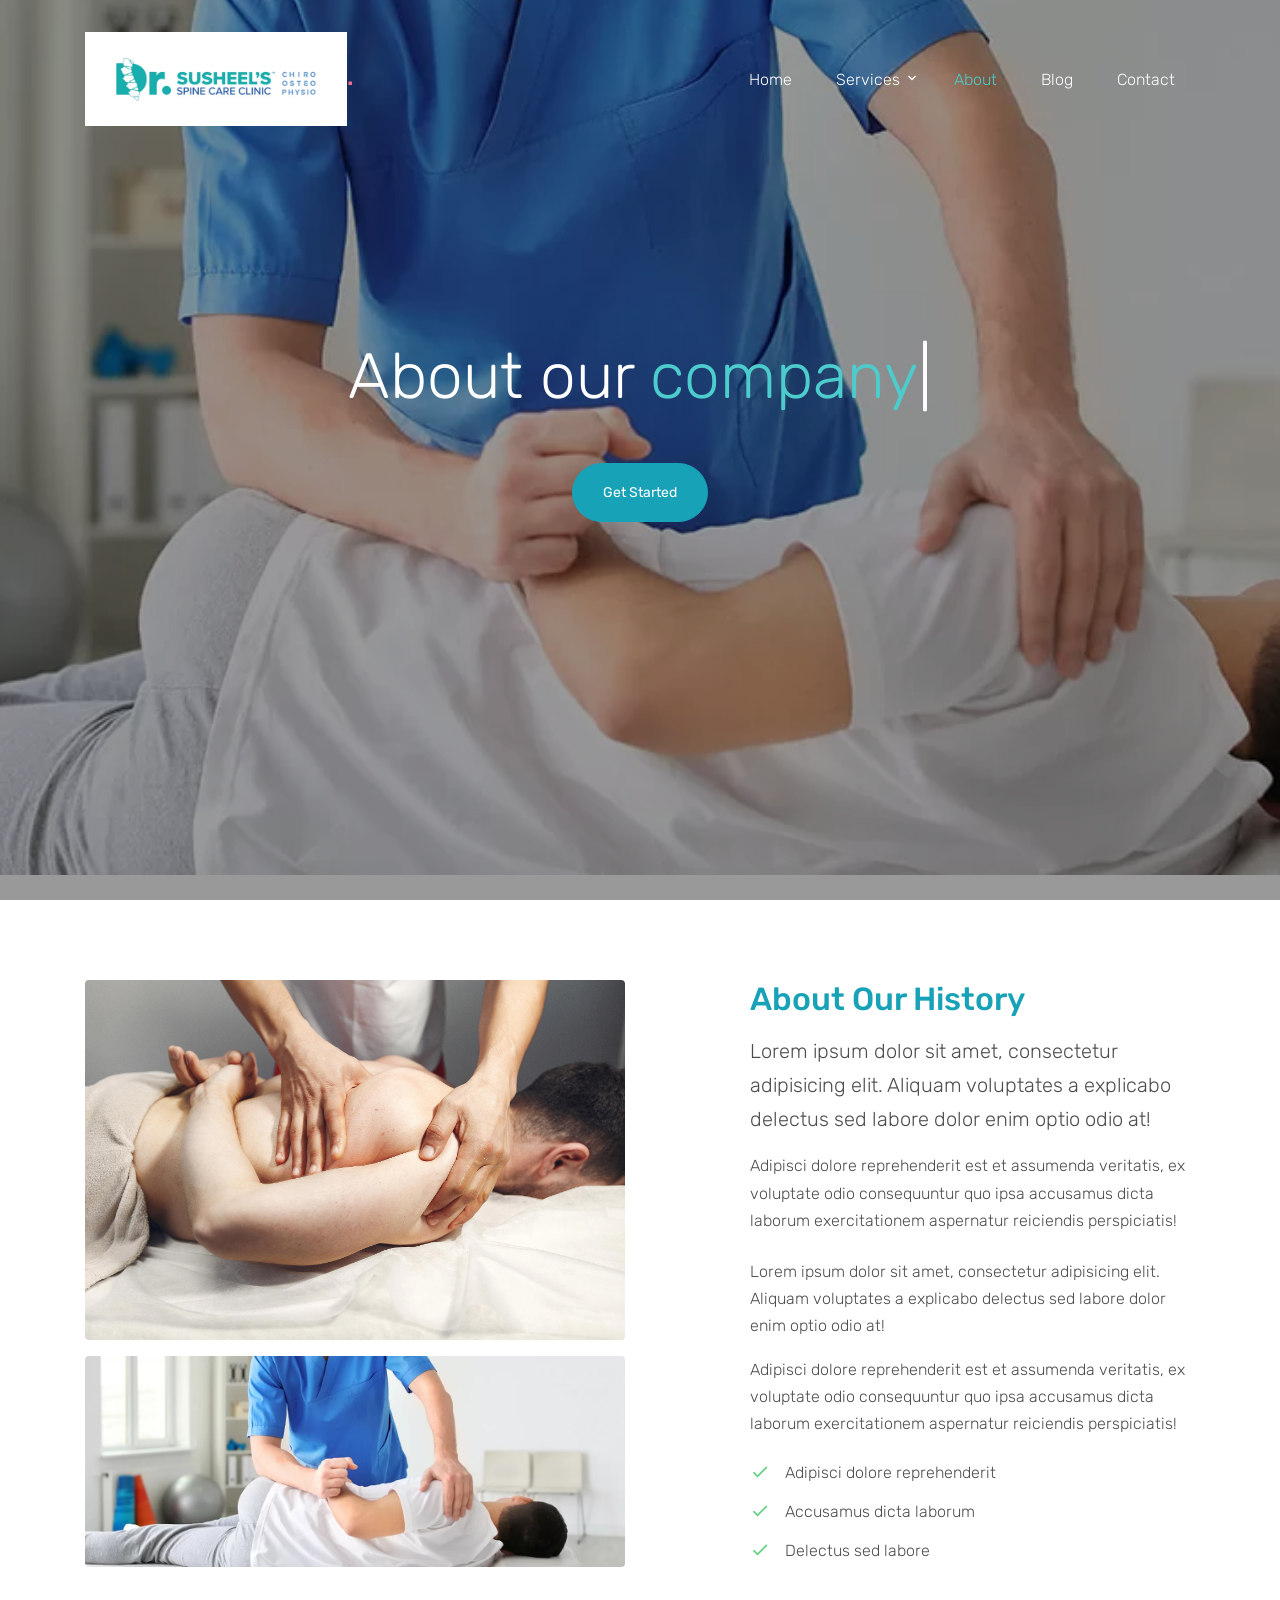
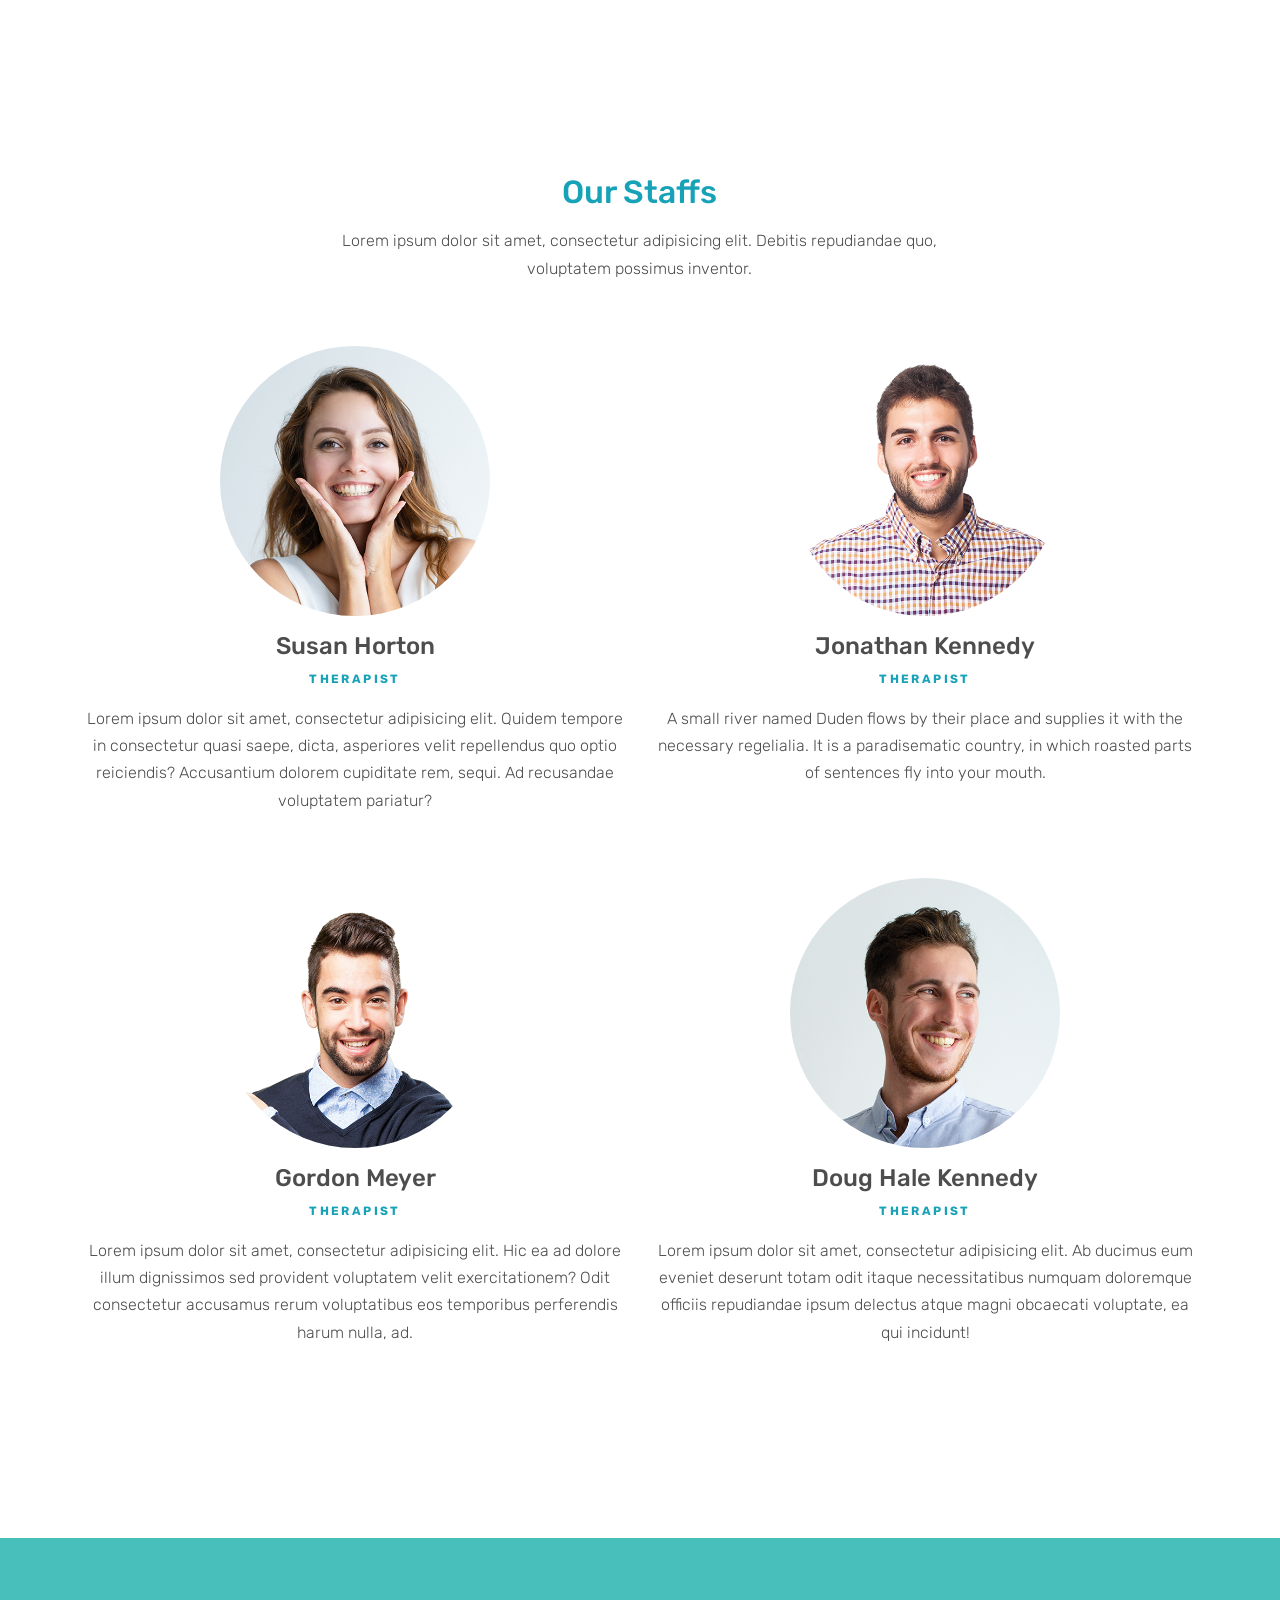
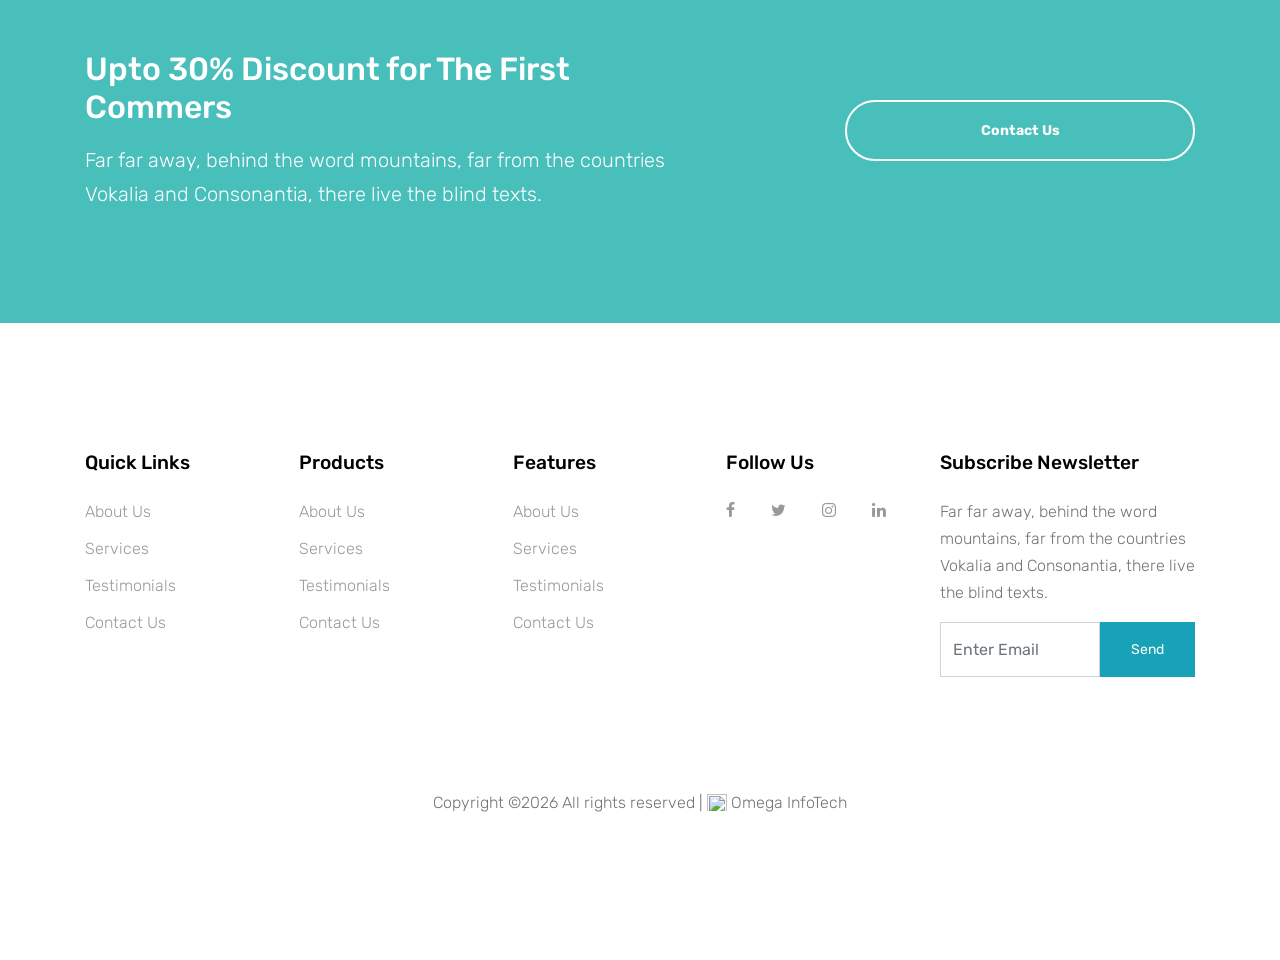
==== commit 0307dc90: "Update" ====
--- a/about.html
+++ b/about.html
@@ -100,7 +100,7 @@
               <div class="col-md-10 text-center">
                 <h1 data-aos="fade-up" class="mb-5">About our  <span class="typed-words"></span></h1>
 
-                <p data-aos="fade-up" data-aos-delay="100"><a href="#" class="btn btn-primary btn-pill">Get Started</a></p>
+                <p data-aos="fade-up" data-aos-delay="100"><a href="#" class="btn btn-info btn-pill">Get Started</a></p>
               </div>
             </div>
 
@@ -121,7 +121,7 @@
             <img src="images/hero_bg_1.jpg" alt="Image" class="img-fluid rounded">
           </div>
           <div class="col-md-5 ml-auto">
-            <h2 class="text-primary mb-3">About Our History</h2>
+            <h2 class="text-info mb-3">About Our History</h2>
             <p class="lead">Lorem ipsum dolor sit amet, consectetur adipisicing elit. Aliquam voluptates a explicabo delectus sed labore dolor enim optio odio at!</p>
             <p class="mb-4">Adipisci dolore reprehenderit est et assumenda veritatis, ex voluptate odio consequuntur quo ipsa accusamus dicta laborum exercitationem aspernatur reiciendis perspiciatis!</p>
 
@@ -144,7 +144,7 @@
       <div class="container">
         <div class="row justify-content-center mb-5">
           <div class="col-md-7 text-center">
-            <h2 class="text-primary mb-3">Our Staffs</h2>
+            <h2 class="text-info mb-3">Our Staffs</h2>
             <p>Lorem ipsum dolor sit amet, consectetur adipisicing elit. Debitis repudiandae quo, voluptatem possimus inventor.</p>
           </div>
         </div>
@@ -152,25 +152,25 @@
           <div class="col-md-6 col-lg-6 mb-4 mb-lg-5 text-center">
             <img src="images/person_1.jpg" alt="Image" class="img-fluid mb-3 w-50 rounded-circle">
             <h3 class="h4">Susan Horton</h3>
-            <p class="caption text-primary">Therapist</p>
+            <p class="caption text-info">Therapist</p>
             <p> Lorem ipsum dolor sit amet, consectetur adipisicing elit. Quidem tempore in consectetur quasi saepe, dicta, asperiores velit repellendus quo optio reiciendis? Accusantium dolorem cupiditate rem, sequi. Ad recusandae voluptatem pariatur?</p>
           </div>
           <div class="col-md-6 col-lg-6 mb-4 mb-lg-5 text-center">
             <img src="images/person_2.jpg" alt="Image" class="img-fluid mb-3 w-50 rounded-circle">
             <h3 class="h4">Jonathan Kennedy</h3>
-            <p class="caption text-primary">Therapist</p>
+            <p class="caption text-info">Therapist</p>
             <p>A small river named Duden flows by their place and supplies it with the necessary regelialia. It is a paradisematic country, in which roasted parts of sentences fly into your mouth.</p>
           </div>
           <div class="col-md-6 col-lg-6 mb-4 mb-lg-5 text-center">
             <img src="images/person_3.jpg" alt="Image" class="img-fluid mb-3 w-50 rounded-circle">
             <h3 class="h4">Gordon Meyer</h3>
-            <p class="caption text-primary">Therapist</p>
+            <p class="caption text-info">Therapist</p>
             <p> Lorem ipsum dolor sit amet, consectetur adipisicing elit. Hic ea ad dolore illum dignissimos sed provident voluptatem velit exercitationem? Odit consectetur accusamus rerum voluptatibus eos temporibus perferendis harum nulla, ad.</p>
           </div>
           <div class="col-md-6 col-lg-6 mb-4 mb-lg-5 text-center">
             <img src="images/person_4.jpg" alt="Image" class="img-fluid mb-3 w-50 rounded-circle">
             <h3 class="h4">Doug Hale Kennedy</h3>
-            <p class="caption text-primary">Therapist</p>
+            <p class="caption text-info">Therapist</p>
             <p> Lorem ipsum dolor sit amet, consectetur adipisicing elit. Ab ducimus eum eveniet deserunt totam odit itaque necessitatibus numquam doloremque officiis repudiandae ipsum delectus atque magni obcaecati voluptate, ea qui incidunt!</p>
           </div>
         </div>
@@ -238,7 +238,7 @@
             <form action="#" method="post" class="subscription">
               <div class="input-group mb-3  d-flex align-items-stretch">
                 <input type="text" class="form-control bg-transparent" placeholder="Enter Email" aria-label="Enter Email" aria-describedby="button-addon2">
-                <button class="btn btn-primary text-white" type="button" id="button-addon2">Send</button>
+                <button class="btn btn-info text-white" type="button" id="button-addon2">Send</button>
               </div>
             </form>
           </div>
@@ -247,7 +247,7 @@
           <div class="col-12 text-md-center text-left">
             <p>
             <!-- Link back to Colorlib can't be removed. Template is licensed under CC BY 3.0. -->
-            Copyright &copy;<script>document.write(new Date().getFullYear());</script> All rights reserved | This template is made with <i class="icon-heart text-danger" aria-hidden="true"></i> by <a href="https://colorlib.com" target="_blank" >Colorlib</a>
+            Copyright &copy;<script>document.write(new Date().getFullYear());</script> All rights reserved | <img class="company-logo w-20" src="https://cdn.iconscout.com/icon/free/png-256/omega-watches-3421671-2854590.png=" /> Omega InfoTech</a>
             <!-- Link back to Colorlib can't be removed. Template is licensed under CC BY 3.0. -->
             </p>
           </div>
--- a/css/style.css
+++ b/css/style.css
@@ -118,7 +118,7 @@
 }
 
 .btn.btn-outline-primary {
-  color: #ea728c;
+  color: #4ccccc;
   border-width: 2px;
 }
 
@@ -132,7 +132,7 @@
 
 .btn.btn-outline-white:hover {
   background: #fff;
-  color: #ea728c !important;
+  color: #4ccccc !important;
 }
 
 .btn.btn-md {
@@ -154,7 +154,7 @@
 }
 
 .form-control:active, .form-control:focus {
-  border-color: #ea728c;
+  border-color: #4ccccc;
 }
 
 .form-control:hover, .form-control:active, .form-control:focus {
@@ -195,7 +195,7 @@
   position: absolute;
   width: 100px;
   height: 1px;
-  background: #ea728c;
+  background: #4ccccc;
 }
 
 .site-section-heading.text-center:after {
@@ -209,7 +209,7 @@
   position: absolute;
   width: 100px;
   height: 1px;
-  background: #ea728c;
+  background: #4ccccc;
 }
 
 .border-top {
@@ -244,7 +244,7 @@
 }
 
 .site-footer a:hover {
-  color: #ea728c;
+  color: #4ccccc;
 }
 
 .site-footer ul li {
@@ -403,7 +403,7 @@
 }
 
 .ul-check.primary li:before {
-  color: #ea728c;
+  color: #4ccccc;
 }
 
 .select-wrap, .wrap-icon {
@@ -473,7 +473,7 @@
 }
 
 .site-navbar .site-navigation .site-menu .active > a span {
-  color: #ea728c;
+  color: #4ccccc;
   border-radius: 30px;
   display: inline-block;
   padding: 5px 20px;
@@ -536,7 +536,7 @@
   top: 100%;
   position: absolute;
   text-align: left;
-  border-top: 2px solid #ea728c;
+  border-top: 2px solid #4ccccc;
   -webkit-box-shadow: 0 2px 10px -2px rgba(0, 0, 0, 0.1);
   box-shadow: 0 2px 10px -2px rgba(0, 0, 0, 0.1);
   border-left: 1px solid #edf0f5;
@@ -583,7 +583,7 @@
 }
 
 .site-navbar .site-navigation .site-menu .has-children .dropdown .active > a {
-  color: #ea728c !important;
+  color: #4ccccc !important;
 }
 
 .site-navbar .site-navigation .site-menu .has-children .dropdown > li {
@@ -626,11 +626,11 @@
 }
 
 .site-navbar .site-navigation .site-menu .has-children:hover > a, .site-navbar .site-navigation .site-menu .has-children:focus > a, .site-navbar .site-navigation .site-menu .has-children:active > a {
-  color: #ea728c;
+  color:#4ccccc;
 }
 
 .site-navbar .site-navigation .site-menu .has-children:hover > a span, .site-navbar .site-navigation .site-menu .has-children:focus > a span, .site-navbar .site-navigation .site-menu .has-children:active > a span {
-  color: #ea728c;
+  color: #4ccccc;
 }
 
 .site-navbar .site-navigation .site-menu .has-children:hover, .site-navbar .site-navigation .site-menu .has-children:focus, .site-navbar .site-navigation .site-menu .has-children:active {
@@ -741,7 +741,7 @@
 }
 
 .site-mobile-menu .site-nav-wrap a:hover {
-  color: #ea728c;
+  color: #4ccccc;
 }
 
 .site-mobile-menu .site-nav-wrap li {
@@ -750,7 +750,7 @@
 }
 
 .site-mobile-menu .site-nav-wrap li.active > a {
-  color: #ea728c;
+  color: #4ccccc;
 }
 
 .site-mobile-menu .site-nav-wrap .arrow-collapse {
@@ -989,7 +989,7 @@
   left: 0;
   right: 0;
   bottom: 0;
-  background: rgba(234, 114, 140, 0.8);
+  background: rgba(21, 176, 172);
   z-index: 2;
   height: 100%;
   width: 100%;
@@ -1291,7 +1291,7 @@
 }
 
 .site-block-tab .nav-item > a:hover, .site-block-tab .nav-item > a.active {
-  border-bottom: 2px solid #ea728c;
+  border-bottom: 2px solid #4ccccc;
   color: #000;
 }
 
@@ -1380,7 +1380,7 @@
 }
 
 .slide-one-item.home-slider .owl-prev:hover, .slide-one-item.home-slider .owl-prev:focus, .slide-one-item.home-slider .owl-next:hover, .slide-one-item.home-slider .owl-next:focus {
-  background: #ea728c;
+  background:#4ccccc;
 }
 
 .slide-one-item.home-slider:hover .owl-nav, .slide-one-item.home-slider:focus .owl-nav, .slide-one-item.home-slider:active .owl-nav {
@@ -1406,7 +1406,7 @@
 }
 
 .slide-one-item .owl-dots .owl-dot.active span {
-  background: #ea728c;
+  background: #4ccccc;
 }
 
 .block-12 {
@@ -1484,7 +1484,7 @@
   width: 80px;
   height: 4px;
   margin-top: -4px;
-  background: #ea728c;
+  background: #4ccccc;
   top: 0;
 }
 
@@ -1512,7 +1512,7 @@
   display: block;
   border-radius: 50%;
   opacity: 1;
-  color: #ea728c !important;
+  color: #4ccccc !important;
 }
 
 .block-16 figure .play-button:hover {
@@ -1560,7 +1560,7 @@
 }
 
 .block-25 ul li a .meta {
-  color: #ea728c;
+  color: #4ccccc;
 }
 
 .block-25 ul li a:hover img {
@@ -1599,7 +1599,7 @@
   position: absolute;
   width: 30px;
   height: 30px;
-  background: #ea728c;
+  background:#4ccccc;
   border-radius: 50%;
   color: #fff;
 }
@@ -1646,7 +1646,7 @@
 }
 
 .site-block-27 ul li.active a, .site-block-27 ul li.active span {
-  background: #ea728c;
+  background: #4ccccc;
   color: #fff;
   border: 1px solid transparent;
 }
@@ -1793,7 +1793,7 @@
 }
 
 .feature-1, .free-quote, .feature-3 {
-  background: #ea728c;
+  background: #4ccccc;
   padding: 30px 50px;
   color: rgba(255, 255, 255, 0.6);
   font-size: 15px;
@@ -1827,7 +1827,7 @@
 }
 
 .free-quote {
-  background: #e75c7a;
+  background: #4ccccc;
 }
 
 .free-quote .form-control {
@@ -1869,7 +1869,7 @@
 }
 
 .feature-3 {
-  background: #e55373;
+  background: #4ccccc;
 }
 
 .border-primary {
@@ -1886,7 +1886,7 @@
   bottom: 0;
   width: 80px;
   height: 3px;
-  background: #ea728c;
+  background: #4ccccc;
 }
 
 .border-primary.text-center:after {
@@ -1932,7 +1932,7 @@
 .how-it-work-item .number {
   width: 50px;
   height: 50px;
-  background: #ea728c;
+  background: #4ccccc;
   color: #fff;
   line-height: 55px;
   font-weight: 300;
@@ -2003,7 +2003,7 @@
   line-height: 40px;
   border-radius: 50%;
   display: inline-block;
-  background: #ea728c;
+  background: #4ccccc;
   color: #fff;
 }
 
@@ -2091,7 +2091,7 @@
 }
 
 .popular-category:hover {
-  background: #ea728c;
+  background: #4ccccc;
   -webkit-box-shadow: 0 5px 30px -5px rgba(234, 114, 140, 0.5);
   box-shadow: 0 5px 30px -5px rgba(234, 114, 140, 0.5);
 }
@@ -2105,7 +2105,7 @@
 }
 
 .popular-category:hover .number {
-  background: #e75c7a;
+  background: #4ccccc;
   color: #fff;
 }
 
@@ -2170,7 +2170,7 @@
   font-size: 12px;
   display: inline-block;
   padding: 5px 30px;
-  background: #ea728c;
+  background: #4ccccc;
   border-radius: 30px;
   color: #fff;
   letter-spacing: .2em;
@@ -2229,7 +2229,7 @@
 }
 
 .accordion-item[aria-expanded="true"] {
-  color: #ea728c;
+  color: #4ccccc;
 }
 
 .listing-horizontal {
@@ -2277,7 +2277,7 @@
   top: 20px;
   left: 20px;
   padding: 5px 30px;
-  background: #ea728c;
+  background: #4ccccc;
   border-radius: 30px;
   color: #fff;
   letter-spacing: .2em;
@@ -2333,7 +2333,7 @@
   -webkit-box-shadow: none;
   box-shadow: none;
   height: 7px;
-  background: #ea728c;
+  background: #4ccccc;
 }
 
 .rangeslider .rangeslider__handle {
@@ -2349,7 +2349,7 @@
   background: #fff !important;
   -webkit-box-shadow: none;
   box-shadow: none;
-  border: 3px solid #ea728c;
+  border: 3px solid #4ccccc;
   border-radius: 50%;
   height: 20px;
   width: 20px;
@@ -2375,7 +2375,7 @@
 }
 
 .how-it-work-step .number {
-  color: #ea728c;
+  color: #4ccccc;
   letter-spacing: .2rem;
   width: 50px;
   height: 50px;
@@ -2399,7 +2399,7 @@
 }
 
 .typed-words {
-  color: #ea728c;
+  color: #4ccccc;
 }
 
 .comment-form-wrap {
@@ -2509,7 +2509,7 @@
 }
 
 .bg-pink {
-  background-color: #fe25b4 !important;
+  background-color: #25c1fe !important;
 }
 
 .date {
@@ -2647,7 +2647,7 @@
 .block-quick-info-2 .quick-info-2 .icon {
   font-size: 3rem;
   color: #b3b3b3;
-  color: #ea728c;
+  color: #4ccccc;
 }
 
 .block-quick-info-2 .quick-info-2 .text .heading {
@@ -2713,7 +2713,7 @@
 }
 
 .block-services-1 .block-service-1-card .block-service-1-heading a:hover {
-  color: #ea728c;
+  color: #4ccccc;
 }
 
 .block-services-1 .block-service-1-card:hover .thumbnail-link img, .block-services-1 .block-service-1-card:focus .thumbnail-link img {
@@ -2803,7 +2803,8 @@
   bottom: 0;
   left: 0;
   right: 0;
-  background: rgba(234, 114, 140, 0.9);
+  opacity: 0.8;
+  background: rgba(27,175,171,255);
 }
 
 .subscription .form-control {
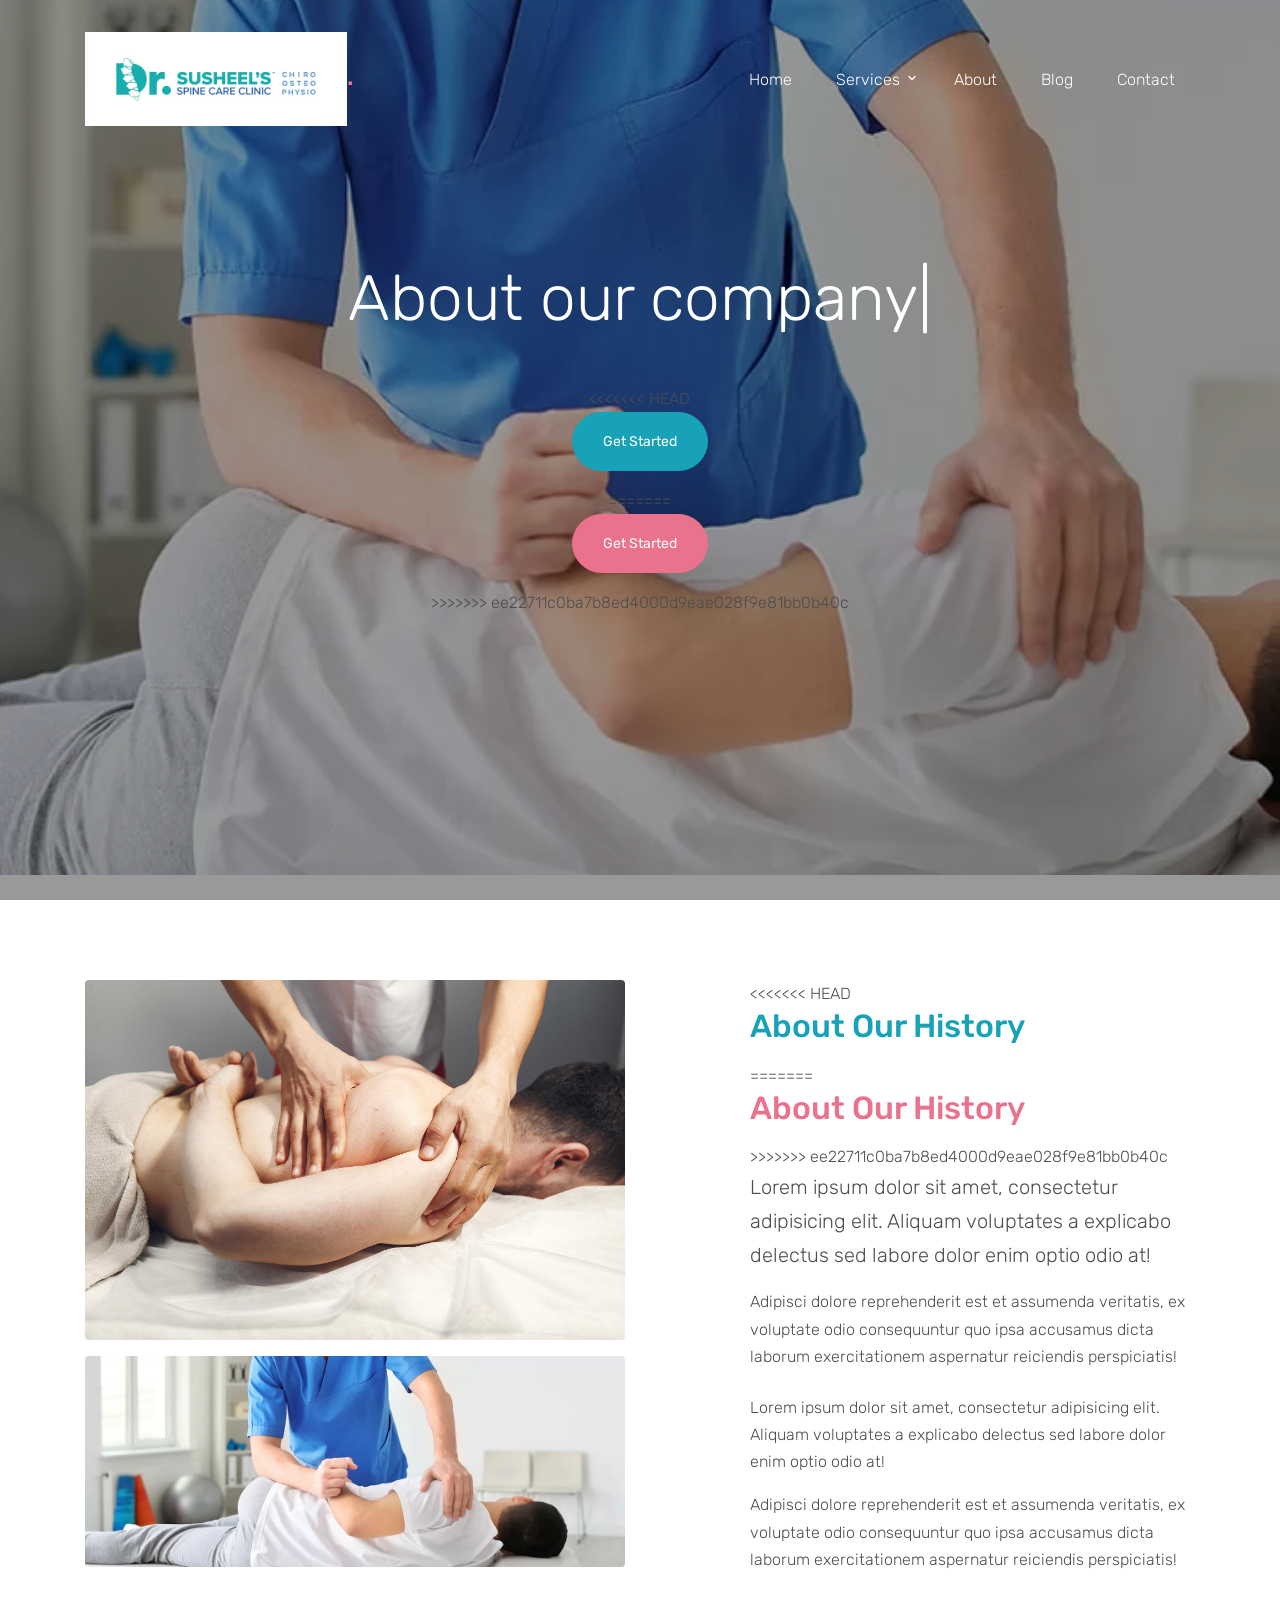
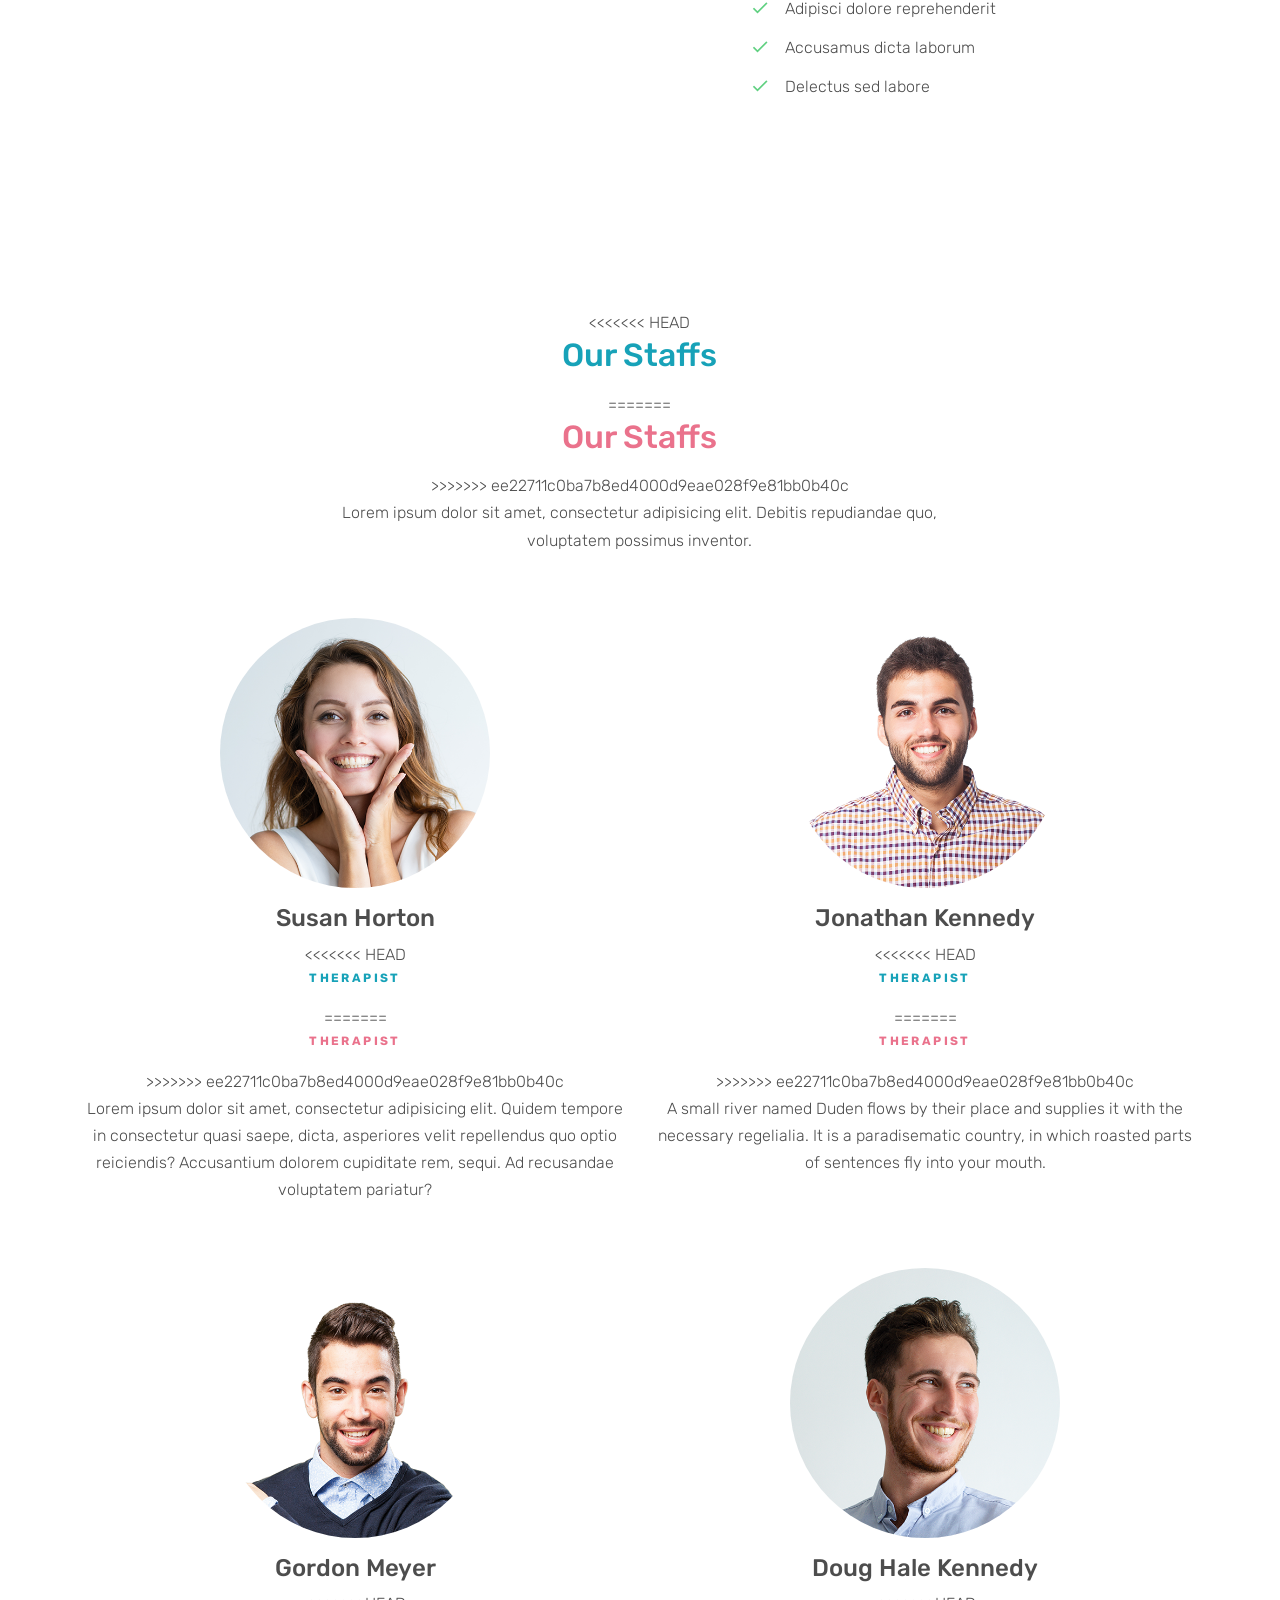
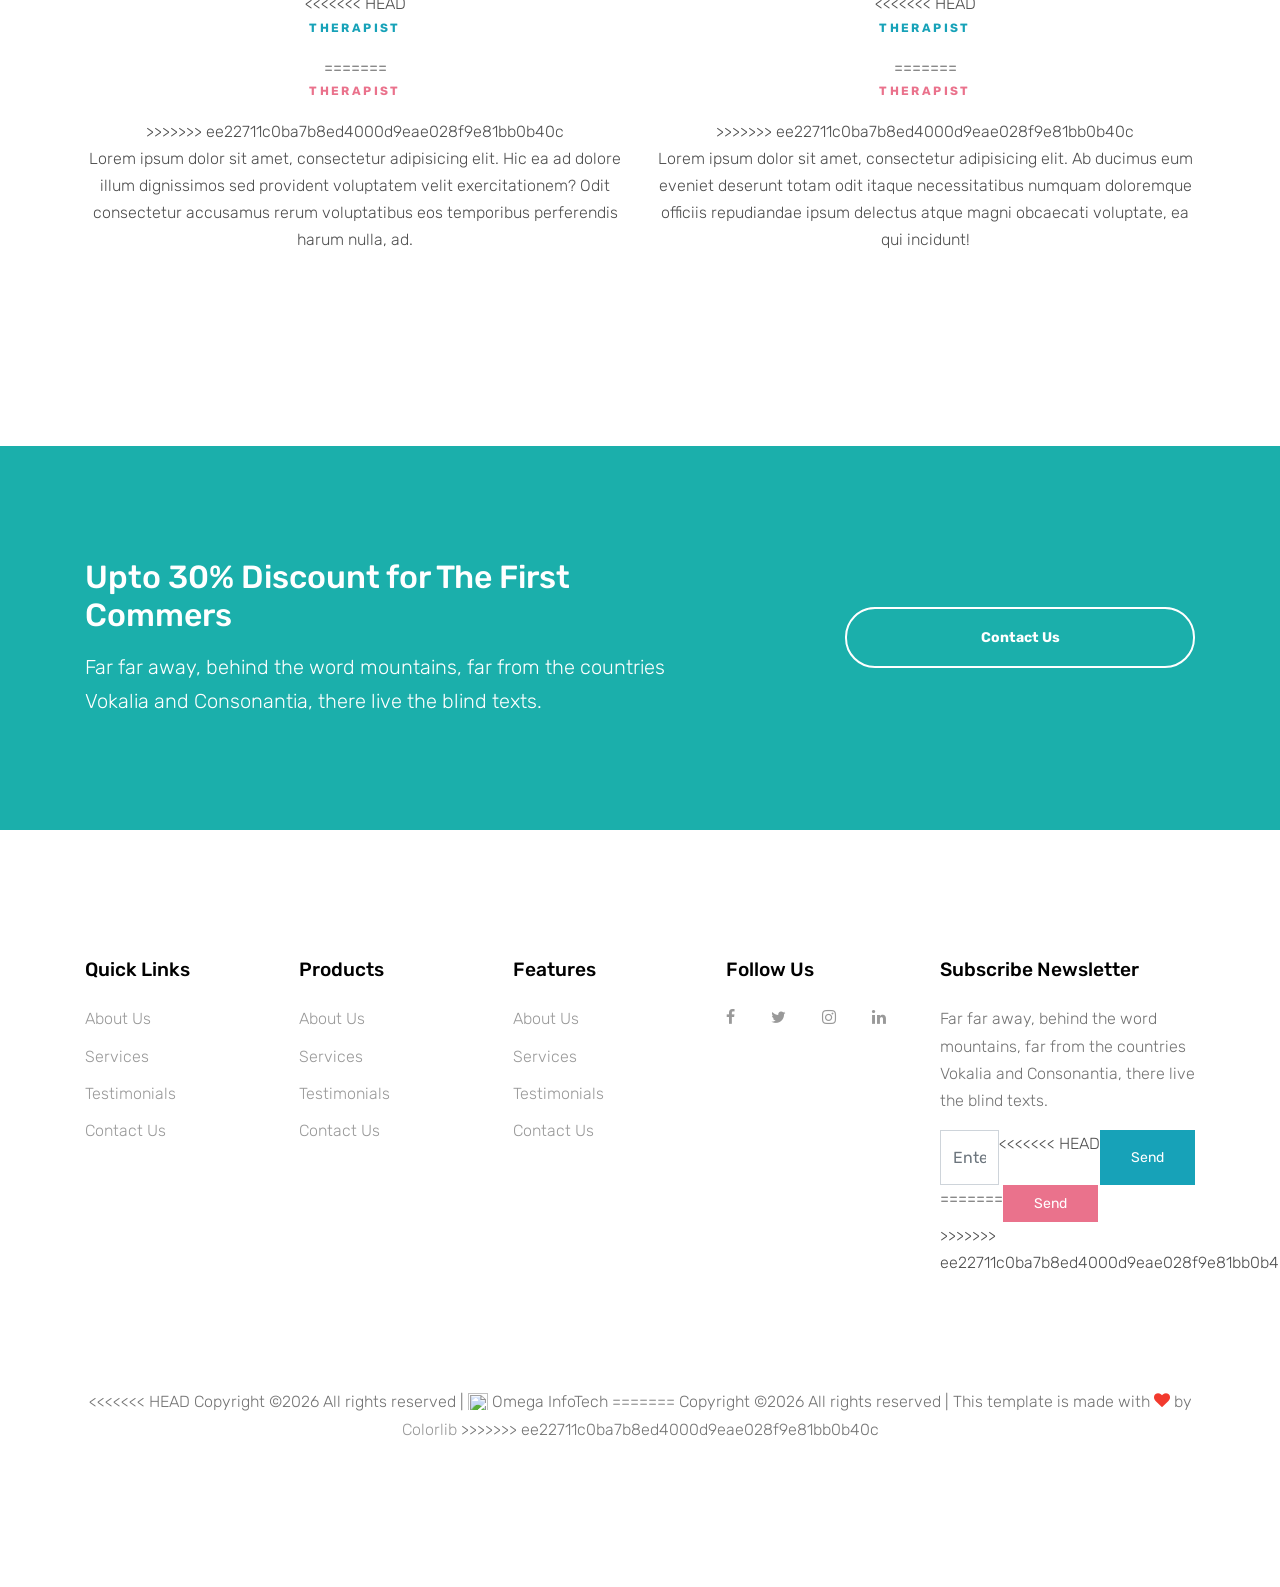
==== commit 40de94c9: "update" ====
--- a/about.html
+++ b/about.html
@@ -100,7 +100,11 @@
               <div class="col-md-10 text-center">
                 <h1 data-aos="fade-up" class="mb-5">About our  <span class="typed-words"></span></h1>
 
+<<<<<<< HEAD
                 <p data-aos="fade-up" data-aos-delay="100"><a href="#" class="btn btn-info btn-pill">Get Started</a></p>
+=======
+                <p data-aos="fade-up" data-aos-delay="100"><a href="#" class="btn btn-primary btn-pill">Get Started</a></p>
+>>>>>>> ee22711c0ba7b8ed4000d9eae028f9e81bb0b40c
               </div>
             </div>
 
@@ -121,7 +125,11 @@
             <img src="images/hero_bg_1.jpg" alt="Image" class="img-fluid rounded">
           </div>
           <div class="col-md-5 ml-auto">
+<<<<<<< HEAD
             <h2 class="text-info mb-3">About Our History</h2>
+=======
+            <h2 class="text-primary mb-3">About Our History</h2>
+>>>>>>> ee22711c0ba7b8ed4000d9eae028f9e81bb0b40c
             <p class="lead">Lorem ipsum dolor sit amet, consectetur adipisicing elit. Aliquam voluptates a explicabo delectus sed labore dolor enim optio odio at!</p>
             <p class="mb-4">Adipisci dolore reprehenderit est et assumenda veritatis, ex voluptate odio consequuntur quo ipsa accusamus dicta laborum exercitationem aspernatur reiciendis perspiciatis!</p>
 
@@ -144,7 +152,11 @@
       <div class="container">
         <div class="row justify-content-center mb-5">
           <div class="col-md-7 text-center">
+<<<<<<< HEAD
             <h2 class="text-info mb-3">Our Staffs</h2>
+=======
+            <h2 class="text-primary mb-3">Our Staffs</h2>
+>>>>>>> ee22711c0ba7b8ed4000d9eae028f9e81bb0b40c
             <p>Lorem ipsum dolor sit amet, consectetur adipisicing elit. Debitis repudiandae quo, voluptatem possimus inventor.</p>
           </div>
         </div>
@@ -152,25 +164,41 @@
           <div class="col-md-6 col-lg-6 mb-4 mb-lg-5 text-center">
             <img src="images/person_1.jpg" alt="Image" class="img-fluid mb-3 w-50 rounded-circle">
             <h3 class="h4">Susan Horton</h3>
+<<<<<<< HEAD
             <p class="caption text-info">Therapist</p>
+=======
+            <p class="caption text-primary">Therapist</p>
+>>>>>>> ee22711c0ba7b8ed4000d9eae028f9e81bb0b40c
             <p> Lorem ipsum dolor sit amet, consectetur adipisicing elit. Quidem tempore in consectetur quasi saepe, dicta, asperiores velit repellendus quo optio reiciendis? Accusantium dolorem cupiditate rem, sequi. Ad recusandae voluptatem pariatur?</p>
           </div>
           <div class="col-md-6 col-lg-6 mb-4 mb-lg-5 text-center">
             <img src="images/person_2.jpg" alt="Image" class="img-fluid mb-3 w-50 rounded-circle">
             <h3 class="h4">Jonathan Kennedy</h3>
+<<<<<<< HEAD
             <p class="caption text-info">Therapist</p>
+=======
+            <p class="caption text-primary">Therapist</p>
+>>>>>>> ee22711c0ba7b8ed4000d9eae028f9e81bb0b40c
             <p>A small river named Duden flows by their place and supplies it with the necessary regelialia. It is a paradisematic country, in which roasted parts of sentences fly into your mouth.</p>
           </div>
           <div class="col-md-6 col-lg-6 mb-4 mb-lg-5 text-center">
             <img src="images/person_3.jpg" alt="Image" class="img-fluid mb-3 w-50 rounded-circle">
             <h3 class="h4">Gordon Meyer</h3>
+<<<<<<< HEAD
             <p class="caption text-info">Therapist</p>
+=======
+            <p class="caption text-primary">Therapist</p>
+>>>>>>> ee22711c0ba7b8ed4000d9eae028f9e81bb0b40c
             <p> Lorem ipsum dolor sit amet, consectetur adipisicing elit. Hic ea ad dolore illum dignissimos sed provident voluptatem velit exercitationem? Odit consectetur accusamus rerum voluptatibus eos temporibus perferendis harum nulla, ad.</p>
           </div>
           <div class="col-md-6 col-lg-6 mb-4 mb-lg-5 text-center">
             <img src="images/person_4.jpg" alt="Image" class="img-fluid mb-3 w-50 rounded-circle">
             <h3 class="h4">Doug Hale Kennedy</h3>
+<<<<<<< HEAD
             <p class="caption text-info">Therapist</p>
+=======
+            <p class="caption text-primary">Therapist</p>
+>>>>>>> ee22711c0ba7b8ed4000d9eae028f9e81bb0b40c
             <p> Lorem ipsum dolor sit amet, consectetur adipisicing elit. Ab ducimus eum eveniet deserunt totam odit itaque necessitatibus numquam doloremque officiis repudiandae ipsum delectus atque magni obcaecati voluptate, ea qui incidunt!</p>
           </div>
         </div>
@@ -238,7 +266,11 @@
             <form action="#" method="post" class="subscription">
               <div class="input-group mb-3  d-flex align-items-stretch">
                 <input type="text" class="form-control bg-transparent" placeholder="Enter Email" aria-label="Enter Email" aria-describedby="button-addon2">
+<<<<<<< HEAD
                 <button class="btn btn-info text-white" type="button" id="button-addon2">Send</button>
+=======
+                <button class="btn btn-primary text-white" type="button" id="button-addon2">Send</button>
+>>>>>>> ee22711c0ba7b8ed4000d9eae028f9e81bb0b40c
               </div>
             </form>
           </div>
@@ -247,7 +279,11 @@
           <div class="col-12 text-md-center text-left">
             <p>
             <!-- Link back to Colorlib can't be removed. Template is licensed under CC BY 3.0. -->
+<<<<<<< HEAD
             Copyright &copy;<script>document.write(new Date().getFullYear());</script> All rights reserved | <img class="company-logo w-20" src="https://cdn.iconscout.com/icon/free/png-256/omega-watches-3421671-2854590.png=" /> Omega InfoTech</a>
+=======
+            Copyright &copy;<script>document.write(new Date().getFullYear());</script> All rights reserved | This template is made with <i class="icon-heart text-danger" aria-hidden="true"></i> by <a href="https://colorlib.com" target="_blank" >Colorlib</a>
+>>>>>>> ee22711c0ba7b8ed4000d9eae028f9e81bb0b40c
             <!-- Link back to Colorlib can't be removed. Template is licensed under CC BY 3.0. -->
             </p>
           </div>
--- a/css/style.css
+++ b/css/style.css
@@ -118,7 +118,11 @@
 }
 
 .btn.btn-outline-primary {
+<<<<<<< HEAD
   color: #4ccccc;
+=======
+  color: #ea728c;
+>>>>>>> ee22711c0ba7b8ed4000d9eae028f9e81bb0b40c
   border-width: 2px;
 }
 
@@ -132,7 +136,11 @@
 
 .btn.btn-outline-white:hover {
   background: #fff;
+<<<<<<< HEAD
   color: #4ccccc !important;
+=======
+  color: #ea728c !important;
+>>>>>>> ee22711c0ba7b8ed4000d9eae028f9e81bb0b40c
 }
 
 .btn.btn-md {
@@ -154,7 +162,11 @@
 }
 
 .form-control:active, .form-control:focus {
+<<<<<<< HEAD
   border-color: #4ccccc;
+=======
+  border-color: #ea728c;
+>>>>>>> ee22711c0ba7b8ed4000d9eae028f9e81bb0b40c
 }
 
 .form-control:hover, .form-control:active, .form-control:focus {
@@ -195,7 +207,11 @@
   position: absolute;
   width: 100px;
   height: 1px;
+<<<<<<< HEAD
   background: #4ccccc;
+=======
+  background: #ea728c;
+>>>>>>> ee22711c0ba7b8ed4000d9eae028f9e81bb0b40c
 }
 
 .site-section-heading.text-center:after {
@@ -209,7 +225,11 @@
   position: absolute;
   width: 100px;
   height: 1px;
+<<<<<<< HEAD
   background: #4ccccc;
+=======
+  background: #ea728c;
+>>>>>>> ee22711c0ba7b8ed4000d9eae028f9e81bb0b40c
 }
 
 .border-top {
@@ -244,7 +264,11 @@
 }
 
 .site-footer a:hover {
+<<<<<<< HEAD
   color: #4ccccc;
+=======
+  color: #ea728c;
+>>>>>>> ee22711c0ba7b8ed4000d9eae028f9e81bb0b40c
 }
 
 .site-footer ul li {
@@ -403,7 +427,11 @@
 }
 
 .ul-check.primary li:before {
+<<<<<<< HEAD
   color: #4ccccc;
+=======
+  color: #ea728c;
+>>>>>>> ee22711c0ba7b8ed4000d9eae028f9e81bb0b40c
 }
 
 .select-wrap, .wrap-icon {
@@ -473,7 +501,11 @@
 }
 
 .site-navbar .site-navigation .site-menu .active > a span {
+<<<<<<< HEAD
   color: #4ccccc;
+=======
+  color: #ea728c;
+>>>>>>> ee22711c0ba7b8ed4000d9eae028f9e81bb0b40c
   border-radius: 30px;
   display: inline-block;
   padding: 5px 20px;
@@ -536,7 +568,11 @@
   top: 100%;
   position: absolute;
   text-align: left;
+<<<<<<< HEAD
   border-top: 2px solid #4ccccc;
+=======
+  border-top: 2px solid #ea728c;
+>>>>>>> ee22711c0ba7b8ed4000d9eae028f9e81bb0b40c
   -webkit-box-shadow: 0 2px 10px -2px rgba(0, 0, 0, 0.1);
   box-shadow: 0 2px 10px -2px rgba(0, 0, 0, 0.1);
   border-left: 1px solid #edf0f5;
@@ -583,7 +619,11 @@
 }
 
 .site-navbar .site-navigation .site-menu .has-children .dropdown .active > a {
+<<<<<<< HEAD
   color: #4ccccc !important;
+=======
+  color: #ea728c !important;
+>>>>>>> ee22711c0ba7b8ed4000d9eae028f9e81bb0b40c
 }
 
 .site-navbar .site-navigation .site-menu .has-children .dropdown > li {
@@ -626,11 +666,19 @@
 }
 
 .site-navbar .site-navigation .site-menu .has-children:hover > a, .site-navbar .site-navigation .site-menu .has-children:focus > a, .site-navbar .site-navigation .site-menu .has-children:active > a {
+<<<<<<< HEAD
   color:#4ccccc;
 }
 
 .site-navbar .site-navigation .site-menu .has-children:hover > a span, .site-navbar .site-navigation .site-menu .has-children:focus > a span, .site-navbar .site-navigation .site-menu .has-children:active > a span {
   color: #4ccccc;
+=======
+  color: #ea728c;
+}
+
+.site-navbar .site-navigation .site-menu .has-children:hover > a span, .site-navbar .site-navigation .site-menu .has-children:focus > a span, .site-navbar .site-navigation .site-menu .has-children:active > a span {
+  color: #ea728c;
+>>>>>>> ee22711c0ba7b8ed4000d9eae028f9e81bb0b40c
 }
 
 .site-navbar .site-navigation .site-menu .has-children:hover, .site-navbar .site-navigation .site-menu .has-children:focus, .site-navbar .site-navigation .site-menu .has-children:active {
@@ -741,7 +789,11 @@
 }
 
 .site-mobile-menu .site-nav-wrap a:hover {
+<<<<<<< HEAD
   color: #4ccccc;
+=======
+  color: #ea728c;
+>>>>>>> ee22711c0ba7b8ed4000d9eae028f9e81bb0b40c
 }
 
 .site-mobile-menu .site-nav-wrap li {
@@ -750,7 +802,11 @@
 }
 
 .site-mobile-menu .site-nav-wrap li.active > a {
+<<<<<<< HEAD
   color: #4ccccc;
+=======
+  color: #ea728c;
+>>>>>>> ee22711c0ba7b8ed4000d9eae028f9e81bb0b40c
 }
 
 .site-mobile-menu .site-nav-wrap .arrow-collapse {
@@ -989,7 +1045,11 @@
   left: 0;
   right: 0;
   bottom: 0;
+<<<<<<< HEAD
   background: rgba(21, 176, 172);
+=======
+  background: rgba(234, 114, 140, 0.8);
+>>>>>>> ee22711c0ba7b8ed4000d9eae028f9e81bb0b40c
   z-index: 2;
   height: 100%;
   width: 100%;
@@ -1291,7 +1351,11 @@
 }
 
 .site-block-tab .nav-item > a:hover, .site-block-tab .nav-item > a.active {
+<<<<<<< HEAD
   border-bottom: 2px solid #4ccccc;
+=======
+  border-bottom: 2px solid #ea728c;
+>>>>>>> ee22711c0ba7b8ed4000d9eae028f9e81bb0b40c
   color: #000;
 }
 
@@ -1380,7 +1444,11 @@
 }
 
 .slide-one-item.home-slider .owl-prev:hover, .slide-one-item.home-slider .owl-prev:focus, .slide-one-item.home-slider .owl-next:hover, .slide-one-item.home-slider .owl-next:focus {
+<<<<<<< HEAD
   background:#4ccccc;
+=======
+  background: #ea728c;
+>>>>>>> ee22711c0ba7b8ed4000d9eae028f9e81bb0b40c
 }
 
 .slide-one-item.home-slider:hover .owl-nav, .slide-one-item.home-slider:focus .owl-nav, .slide-one-item.home-slider:active .owl-nav {
@@ -1406,7 +1474,11 @@
 }
 
 .slide-one-item .owl-dots .owl-dot.active span {
+<<<<<<< HEAD
   background: #4ccccc;
+=======
+  background: #ea728c;
+>>>>>>> ee22711c0ba7b8ed4000d9eae028f9e81bb0b40c
 }
 
 .block-12 {
@@ -1484,7 +1556,11 @@
   width: 80px;
   height: 4px;
   margin-top: -4px;
+<<<<<<< HEAD
   background: #4ccccc;
+=======
+  background: #ea728c;
+>>>>>>> ee22711c0ba7b8ed4000d9eae028f9e81bb0b40c
   top: 0;
 }
 
@@ -1512,7 +1588,11 @@
   display: block;
   border-radius: 50%;
   opacity: 1;
+<<<<<<< HEAD
   color: #4ccccc !important;
+=======
+  color: #ea728c !important;
+>>>>>>> ee22711c0ba7b8ed4000d9eae028f9e81bb0b40c
 }
 
 .block-16 figure .play-button:hover {
@@ -1560,7 +1640,11 @@
 }
 
 .block-25 ul li a .meta {
+<<<<<<< HEAD
   color: #4ccccc;
+=======
+  color: #ea728c;
+>>>>>>> ee22711c0ba7b8ed4000d9eae028f9e81bb0b40c
 }
 
 .block-25 ul li a:hover img {
@@ -1599,7 +1683,11 @@
   position: absolute;
   width: 30px;
   height: 30px;
+<<<<<<< HEAD
   background:#4ccccc;
+=======
+  background: #ea728c;
+>>>>>>> ee22711c0ba7b8ed4000d9eae028f9e81bb0b40c
   border-radius: 50%;
   color: #fff;
 }
@@ -1646,7 +1734,11 @@
 }
 
 .site-block-27 ul li.active a, .site-block-27 ul li.active span {
+<<<<<<< HEAD
   background: #4ccccc;
+=======
+  background: #ea728c;
+>>>>>>> ee22711c0ba7b8ed4000d9eae028f9e81bb0b40c
   color: #fff;
   border: 1px solid transparent;
 }
@@ -1793,7 +1885,11 @@
 }
 
 .feature-1, .free-quote, .feature-3 {
+<<<<<<< HEAD
   background: #4ccccc;
+=======
+  background: #ea728c;
+>>>>>>> ee22711c0ba7b8ed4000d9eae028f9e81bb0b40c
   padding: 30px 50px;
   color: rgba(255, 255, 255, 0.6);
   font-size: 15px;
@@ -1827,7 +1923,11 @@
 }
 
 .free-quote {
+<<<<<<< HEAD
   background: #4ccccc;
+=======
+  background: #e75c7a;
+>>>>>>> ee22711c0ba7b8ed4000d9eae028f9e81bb0b40c
 }
 
 .free-quote .form-control {
@@ -1869,7 +1969,11 @@
 }
 
 .feature-3 {
+<<<<<<< HEAD
   background: #4ccccc;
+=======
+  background: #e55373;
+>>>>>>> ee22711c0ba7b8ed4000d9eae028f9e81bb0b40c
 }
 
 .border-primary {
@@ -1886,7 +1990,11 @@
   bottom: 0;
   width: 80px;
   height: 3px;
+<<<<<<< HEAD
   background: #4ccccc;
+=======
+  background: #ea728c;
+>>>>>>> ee22711c0ba7b8ed4000d9eae028f9e81bb0b40c
 }
 
 .border-primary.text-center:after {
@@ -1932,7 +2040,11 @@
 .how-it-work-item .number {
   width: 50px;
   height: 50px;
+<<<<<<< HEAD
   background: #4ccccc;
+=======
+  background: #ea728c;
+>>>>>>> ee22711c0ba7b8ed4000d9eae028f9e81bb0b40c
   color: #fff;
   line-height: 55px;
   font-weight: 300;
@@ -2003,7 +2115,11 @@
   line-height: 40px;
   border-radius: 50%;
   display: inline-block;
+<<<<<<< HEAD
   background: #4ccccc;
+=======
+  background: #ea728c;
+>>>>>>> ee22711c0ba7b8ed4000d9eae028f9e81bb0b40c
   color: #fff;
 }
 
@@ -2091,7 +2207,11 @@
 }
 
 .popular-category:hover {
+<<<<<<< HEAD
   background: #4ccccc;
+=======
+  background: #ea728c;
+>>>>>>> ee22711c0ba7b8ed4000d9eae028f9e81bb0b40c
   -webkit-box-shadow: 0 5px 30px -5px rgba(234, 114, 140, 0.5);
   box-shadow: 0 5px 30px -5px rgba(234, 114, 140, 0.5);
 }
@@ -2105,7 +2225,11 @@
 }
 
 .popular-category:hover .number {
+<<<<<<< HEAD
   background: #4ccccc;
+=======
+  background: #e75c7a;
+>>>>>>> ee22711c0ba7b8ed4000d9eae028f9e81bb0b40c
   color: #fff;
 }
 
@@ -2170,7 +2294,11 @@
   font-size: 12px;
   display: inline-block;
   padding: 5px 30px;
+<<<<<<< HEAD
   background: #4ccccc;
+=======
+  background: #ea728c;
+>>>>>>> ee22711c0ba7b8ed4000d9eae028f9e81bb0b40c
   border-radius: 30px;
   color: #fff;
   letter-spacing: .2em;
@@ -2229,7 +2357,11 @@
 }
 
 .accordion-item[aria-expanded="true"] {
+<<<<<<< HEAD
   color: #4ccccc;
+=======
+  color: #ea728c;
+>>>>>>> ee22711c0ba7b8ed4000d9eae028f9e81bb0b40c
 }
 
 .listing-horizontal {
@@ -2277,7 +2409,11 @@
   top: 20px;
   left: 20px;
   padding: 5px 30px;
+<<<<<<< HEAD
   background: #4ccccc;
+=======
+  background: #ea728c;
+>>>>>>> ee22711c0ba7b8ed4000d9eae028f9e81bb0b40c
   border-radius: 30px;
   color: #fff;
   letter-spacing: .2em;
@@ -2333,7 +2469,11 @@
   -webkit-box-shadow: none;
   box-shadow: none;
   height: 7px;
+<<<<<<< HEAD
   background: #4ccccc;
+=======
+  background: #ea728c;
+>>>>>>> ee22711c0ba7b8ed4000d9eae028f9e81bb0b40c
 }
 
 .rangeslider .rangeslider__handle {
@@ -2349,7 +2489,11 @@
   background: #fff !important;
   -webkit-box-shadow: none;
   box-shadow: none;
+<<<<<<< HEAD
   border: 3px solid #4ccccc;
+=======
+  border: 3px solid #ea728c;
+>>>>>>> ee22711c0ba7b8ed4000d9eae028f9e81bb0b40c
   border-radius: 50%;
   height: 20px;
   width: 20px;
@@ -2375,7 +2519,11 @@
 }
 
 .how-it-work-step .number {
+<<<<<<< HEAD
   color: #4ccccc;
+=======
+  color: #ea728c;
+>>>>>>> ee22711c0ba7b8ed4000d9eae028f9e81bb0b40c
   letter-spacing: .2rem;
   width: 50px;
   height: 50px;
@@ -2399,7 +2547,11 @@
 }
 
 .typed-words {
+<<<<<<< HEAD
   color: #4ccccc;
+=======
+  color: #ea728c;
+>>>>>>> ee22711c0ba7b8ed4000d9eae028f9e81bb0b40c
 }
 
 .comment-form-wrap {
@@ -2509,7 +2661,11 @@
 }
 
 .bg-pink {
+<<<<<<< HEAD
   background-color: #25c1fe !important;
+=======
+  background-color: #fe25b4 !important;
+>>>>>>> ee22711c0ba7b8ed4000d9eae028f9e81bb0b40c
 }
 
 .date {
@@ -2647,7 +2803,11 @@
 .block-quick-info-2 .quick-info-2 .icon {
   font-size: 3rem;
   color: #b3b3b3;
+<<<<<<< HEAD
   color: #4ccccc;
+=======
+  color: #ea728c;
+>>>>>>> ee22711c0ba7b8ed4000d9eae028f9e81bb0b40c
 }
 
 .block-quick-info-2 .quick-info-2 .text .heading {
@@ -2713,7 +2873,11 @@
 }
 
 .block-services-1 .block-service-1-card .block-service-1-heading a:hover {
+<<<<<<< HEAD
   color: #4ccccc;
+=======
+  color: #ea728c;
+>>>>>>> ee22711c0ba7b8ed4000d9eae028f9e81bb0b40c
 }
 
 .block-services-1 .block-service-1-card:hover .thumbnail-link img, .block-services-1 .block-service-1-card:focus .thumbnail-link img {
@@ -2803,8 +2967,12 @@
   bottom: 0;
   left: 0;
   right: 0;
+<<<<<<< HEAD
   opacity: 0.8;
   background: rgba(27,175,171,255);
+=======
+  background: rgba(234, 114, 140, 0.9);
+>>>>>>> ee22711c0ba7b8ed4000d9eae028f9e81bb0b40c
 }
 
 .subscription .form-control {
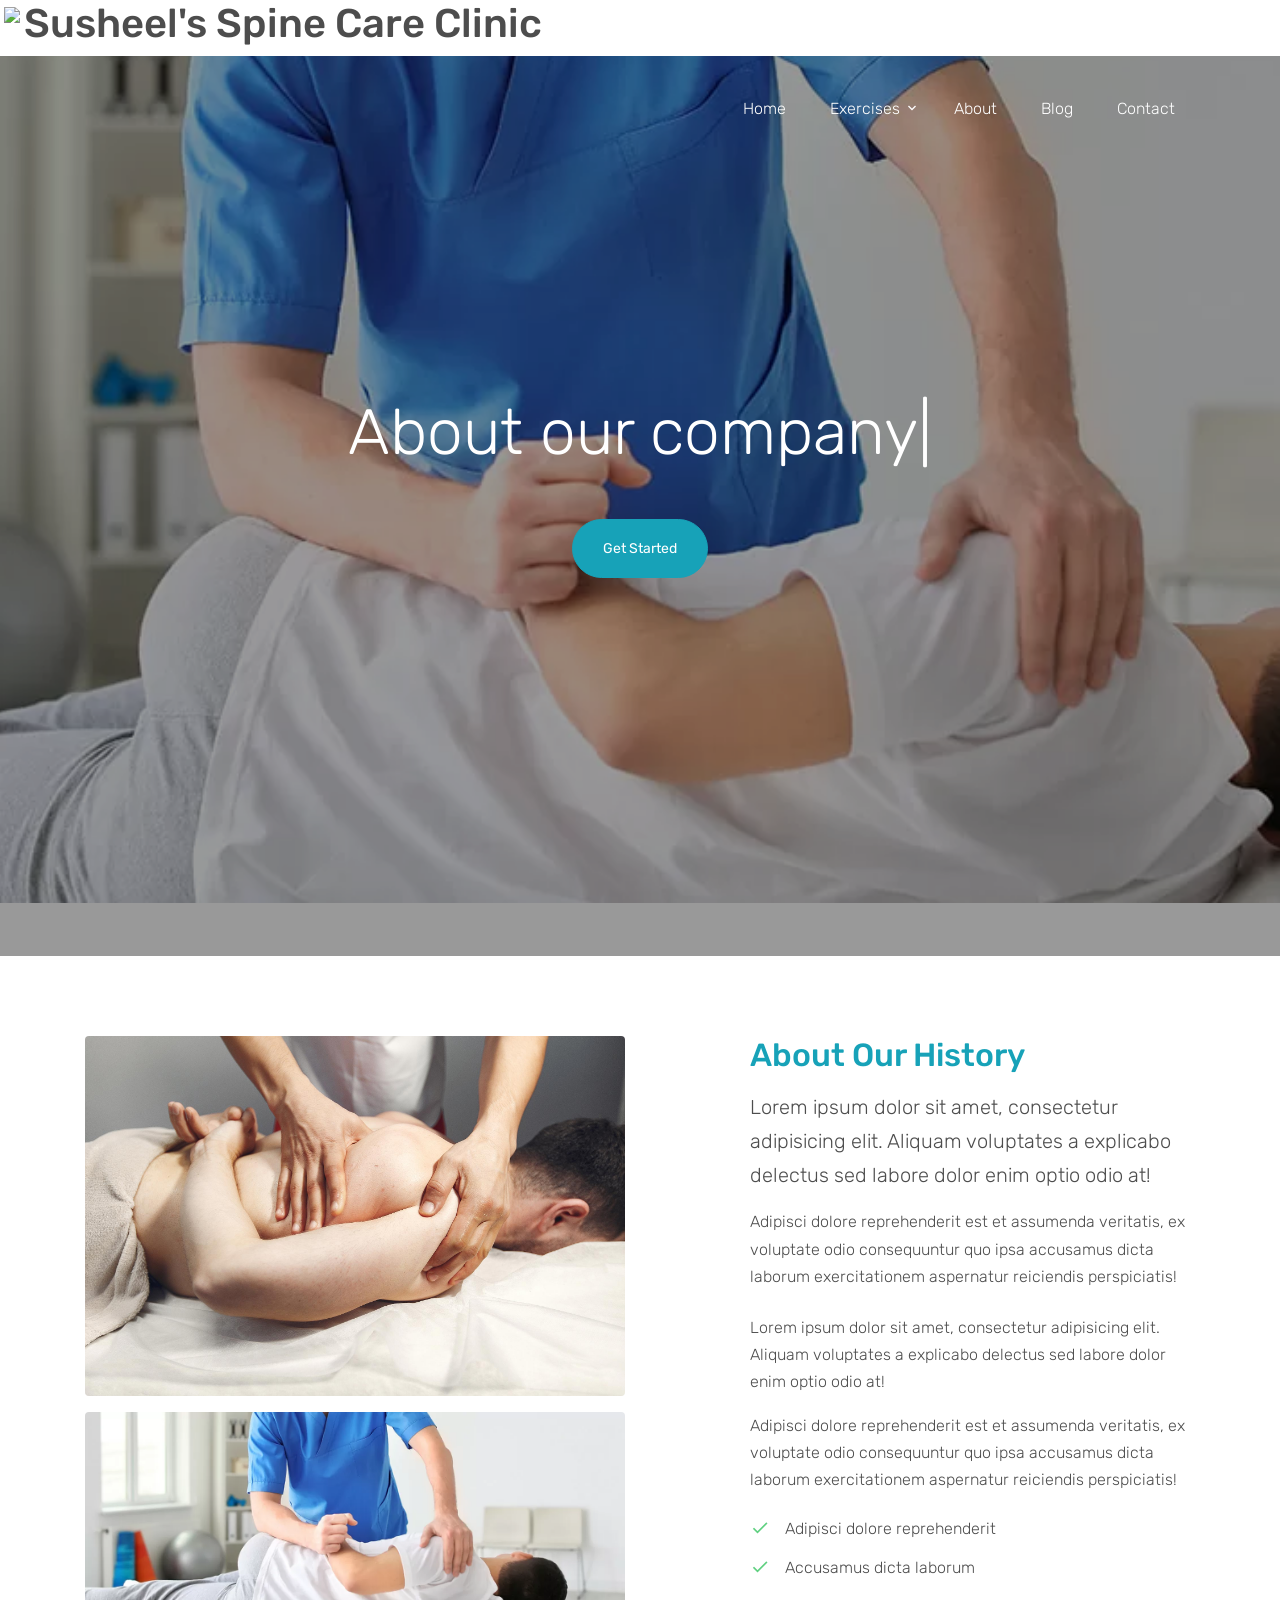
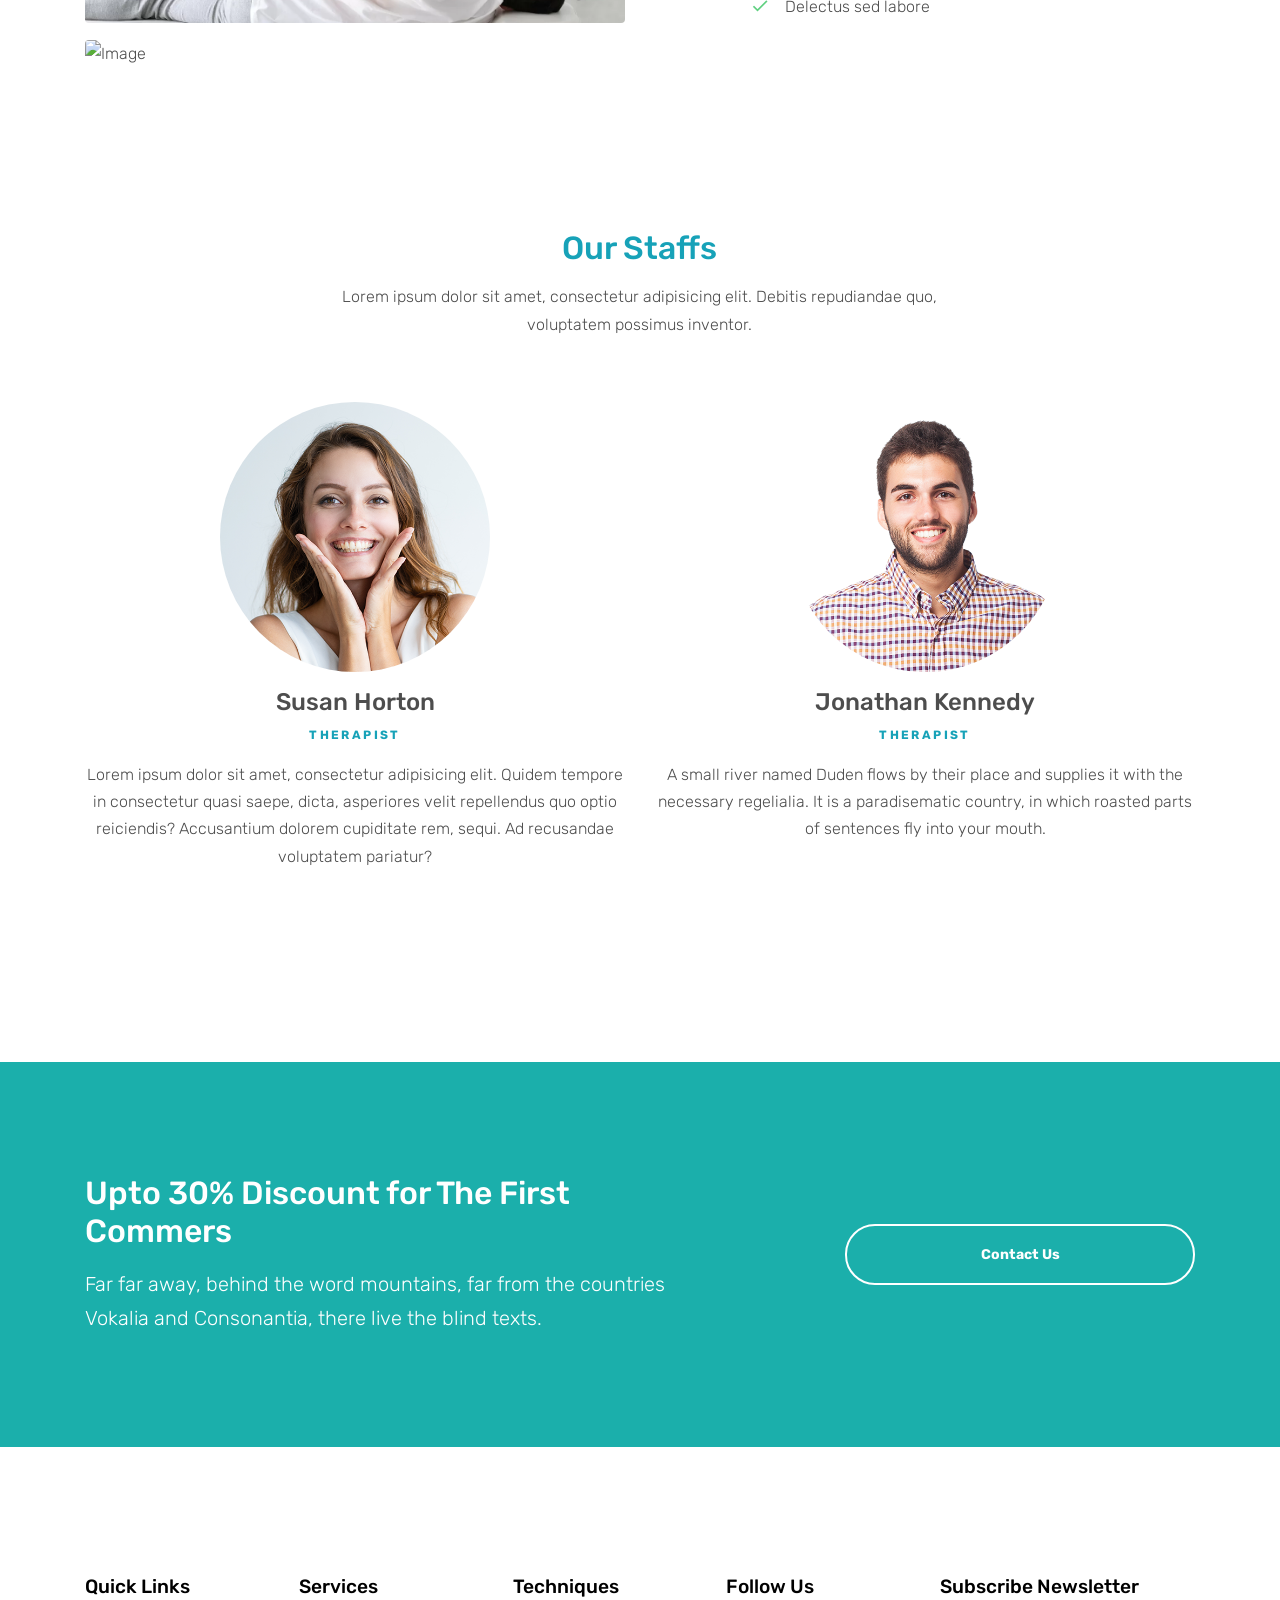
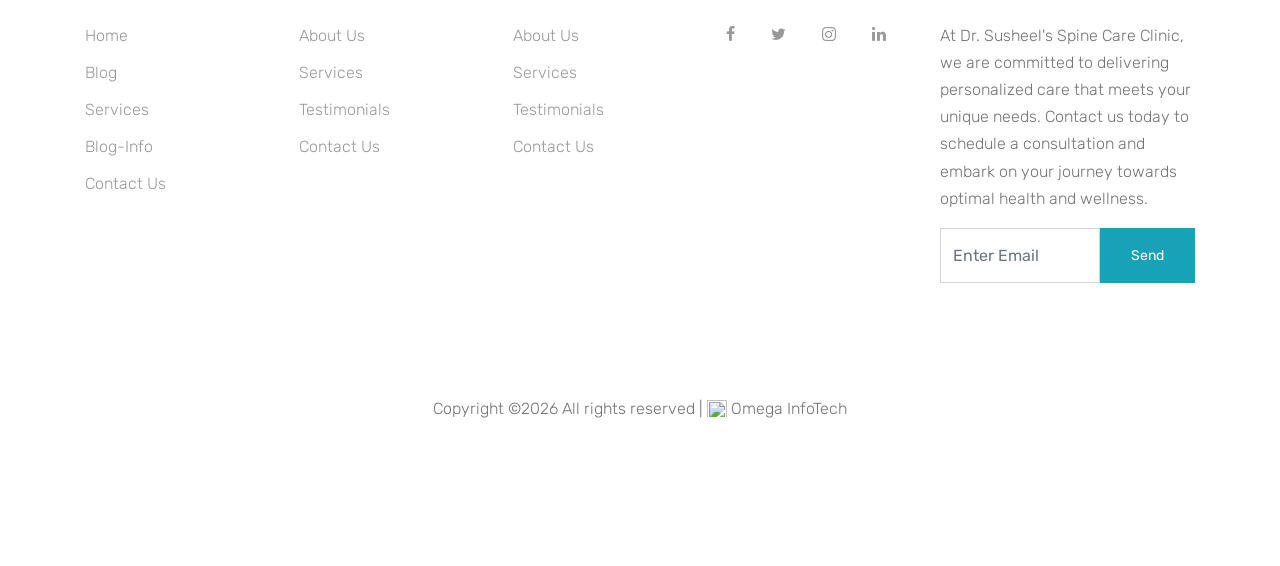
==== commit 177ef308: "Update about.html" ====
--- a/about.html
+++ b/about.html
@@ -1,3 +1,4 @@
+
 
 <!DOCTYPE html>
 <html lang="en">
@@ -28,7 +29,10 @@
     
   </head>
   <body>
-  
+    <div class="logo-bar d-flex flex-row">
+      <a href="index.html" class="text-white"><img class="img-logo m-1" src="images/physicaltherapy logo.jpeg" /></a>
+        <h1 class="heading-navbar"><span class="heading-navbar-span">Susheel's Spine Care</span> Clinic </h1>
+      </div>
   <div class="site-wrap">
 
     <div class="site-mobile-menu">
@@ -40,13 +44,13 @@
       <div class="site-mobile-menu-body"></div>
     </div>
     
-    <header class="site-navbar" role="banner">
+    <header class="site-navbar mt-5" role="banner">
 
       <div class="container">
         <div class="row align-items-center">
           
           <div class="col-11 col-xl-4">
-            <h1 class="mb-0 site-logo"><a href="index.html" class="text-white mb-0"><img class="w-75" src="images/physicaltherapy logo.jpg" /><span class="text-primary">.</span> </a></h1>
+            <!--<h1 class="mb-0 site-logo"><a href="index.html" class="text-white mb-0"><img class="img-logo" src="images/physicaltherapy logo.jpeg" /><span class="text-primary">.</span> </a></h1>-->
           </div>
           <div class="col-12 col-md-8 d-none d-xl-block">
             <nav class="site-navigation position-relative text-right" role="navigation">
@@ -54,17 +58,22 @@
               <ul class="site-menu js-clone-nav mr-auto d-none d-lg-block">
                 <li><a href="index.html"><span>Home</span></a></li>
                 <li class="has-children">
-                  <a href="services.html"><span>Services</span></a>
+                  <a href="services.html"><span>Exercises</span></a>
                   <ul class="dropdown arrow-top">
-                    <li><a href="#">Physical Therapy</a></li>
-                    <li><a href="#">Massage Therapy</a></li>
-                    <li><a href="#">Chiropractic Therapy</a></li>
+                    <li><a href="services.html">Physiotherapy</a></li>
+                    <li><a href="services.html">Massage Therapy</a></li>
+                    <li><a href="services.html">Chiropractic Therapy</a></li>
+                    <li><a href="services.html">Somatic therapy</a></li>
                     <li class="has-children">
-                      <a href="#">Dropdown</a>
+                    <a href="#">Dropdown</a>
                       <ul class="dropdown">
-                        <li><a href="#">Physical Therapy</a></li>
-                        <li><a href="#">Massage Therapy</a></li>
-                        <li><a href="#">Chiropractic Therapy</a></li>
+                        <li><a href="#">Fascial Distortion Model</a></li>
+                        <li><a href="#">Dry needling & Medical Acupuncture</a></li>
+                        <li><a href="#">Kinesiology Taping</a></li>
+                        <li><a href="#">Cupping Theraphy</a></li>
+                        <li><a href="#">Instrument-assisted soft tissue mobilization </a></li>
+                        <li><a href="#">Moxibustion</a></li>
+                        <li><a href="#">Somatic Theraphy</a></li>
                       </ul>
                     </li>
                   </ul>
@@ -100,11 +109,7 @@
               <div class="col-md-10 text-center">
                 <h1 data-aos="fade-up" class="mb-5">About our  <span class="typed-words"></span></h1>
 
-<<<<<<< HEAD
-                <p data-aos="fade-up" data-aos-delay="100"><a href="#" class="btn btn-info btn-pill">Get Started</a></p>
-=======
-                <p data-aos="fade-up" data-aos-delay="100"><a href="#" class="btn btn-primary btn-pill">Get Started</a></p>
->>>>>>> ee22711c0ba7b8ed4000d9eae028f9e81bb0b40c
+                <p data-aos="fade-up" data-aos-delay="100"><a href="#about" class="btn btn-info btn-pill">Get Started</a></p>
               </div>
             </div>
 
@@ -116,20 +121,18 @@
 
 
     
-
+<section id="about">
     <div class="site-section">
       <div class="container">
         <div class="row">
           <div class="col-md-6">
             <img src="images/hero_bg_2.jpg" alt="Image" class="img-fluid rounded mb-3">
-            <img src="images/hero_bg_1.jpg" alt="Image" class="img-fluid rounded">
+            <img src="images/hero_bg_1.jpg" alt="Image" class="img-fluid rounded mb-3">
+            <img src="C:\Users\ramda\Desktop\Physiotherapy-\images\img_2.jpg" alt="Image" class="img-fluid rounded">
+
           </div>
           <div class="col-md-5 ml-auto">
-<<<<<<< HEAD
             <h2 class="text-info mb-3">About Our History</h2>
-=======
-            <h2 class="text-primary mb-3">About Our History</h2>
->>>>>>> ee22711c0ba7b8ed4000d9eae028f9e81bb0b40c
             <p class="lead">Lorem ipsum dolor sit amet, consectetur adipisicing elit. Aliquam voluptates a explicabo delectus sed labore dolor enim optio odio at!</p>
             <p class="mb-4">Adipisci dolore reprehenderit est et assumenda veritatis, ex voluptate odio consequuntur quo ipsa accusamus dicta laborum exercitationem aspernatur reiciendis perspiciatis!</p>
 
@@ -152,11 +155,7 @@
       <div class="container">
         <div class="row justify-content-center mb-5">
           <div class="col-md-7 text-center">
-<<<<<<< HEAD
             <h2 class="text-info mb-3">Our Staffs</h2>
-=======
-            <h2 class="text-primary mb-3">Our Staffs</h2>
->>>>>>> ee22711c0ba7b8ed4000d9eae028f9e81bb0b40c
             <p>Lorem ipsum dolor sit amet, consectetur adipisicing elit. Debitis repudiandae quo, voluptatem possimus inventor.</p>
           </div>
         </div>
@@ -164,43 +163,28 @@
           <div class="col-md-6 col-lg-6 mb-4 mb-lg-5 text-center">
             <img src="images/person_1.jpg" alt="Image" class="img-fluid mb-3 w-50 rounded-circle">
             <h3 class="h4">Susan Horton</h3>
-<<<<<<< HEAD
             <p class="caption text-info">Therapist</p>
-=======
-            <p class="caption text-primary">Therapist</p>
->>>>>>> ee22711c0ba7b8ed4000d9eae028f9e81bb0b40c
             <p> Lorem ipsum dolor sit amet, consectetur adipisicing elit. Quidem tempore in consectetur quasi saepe, dicta, asperiores velit repellendus quo optio reiciendis? Accusantium dolorem cupiditate rem, sequi. Ad recusandae voluptatem pariatur?</p>
           </div>
           <div class="col-md-6 col-lg-6 mb-4 mb-lg-5 text-center">
             <img src="images/person_2.jpg" alt="Image" class="img-fluid mb-3 w-50 rounded-circle">
             <h3 class="h4">Jonathan Kennedy</h3>
-<<<<<<< HEAD
             <p class="caption text-info">Therapist</p>
-=======
-            <p class="caption text-primary">Therapist</p>
->>>>>>> ee22711c0ba7b8ed4000d9eae028f9e81bb0b40c
             <p>A small river named Duden flows by their place and supplies it with the necessary regelialia. It is a paradisematic country, in which roasted parts of sentences fly into your mouth.</p>
           </div>
-          <div class="col-md-6 col-lg-6 mb-4 mb-lg-5 text-center">
+          <!--<div class="col-md-6 col-lg-6 mb-4 mb-lg-5 text-center">
             <img src="images/person_3.jpg" alt="Image" class="img-fluid mb-3 w-50 rounded-circle">
             <h3 class="h4">Gordon Meyer</h3>
-<<<<<<< HEAD
             <p class="caption text-info">Therapist</p>
-=======
-            <p class="caption text-primary">Therapist</p>
->>>>>>> ee22711c0ba7b8ed4000d9eae028f9e81bb0b40c
             <p> Lorem ipsum dolor sit amet, consectetur adipisicing elit. Hic ea ad dolore illum dignissimos sed provident voluptatem velit exercitationem? Odit consectetur accusamus rerum voluptatibus eos temporibus perferendis harum nulla, ad.</p>
           </div>
           <div class="col-md-6 col-lg-6 mb-4 mb-lg-5 text-center">
             <img src="images/person_4.jpg" alt="Image" class="img-fluid mb-3 w-50 rounded-circle">
             <h3 class="h4">Doug Hale Kennedy</h3>
-<<<<<<< HEAD
             <p class="caption text-info">Therapist</p>
-=======
-            <p class="caption text-primary">Therapist</p>
->>>>>>> ee22711c0ba7b8ed4000d9eae028f9e81bb0b40c
             <p> Lorem ipsum dolor sit amet, consectetur adipisicing elit. Ab ducimus eum eveniet deserunt totam odit itaque necessitatibus numquam doloremque officiis repudiandae ipsum delectus atque magni obcaecati voluptate, ea qui incidunt!</p>
           </div>
+        -->
         </div>
       </div>
     </div>
@@ -227,28 +211,29 @@
               <div class="col-md-6 mb-5 mb-lg-0 col-lg-3">
                 <h2 class="footer-heading mb-4">Quick Links</h2>
                 <ul class="list-unstyled">
-                  <li><a href="#">About Us</a></li>
-                  <li><a href="#">Services</a></li>
-                  <li><a href="#">Testimonials</a></li>
-                  <li><a href="#">Contact Us</a></li>
+                  <li><a href="index.html">Home</a></li>
+                  <li><a href="blog.html">Blog</a></li>
+                  <li><a href="services.html">Services</a></li>
+                  <li><a href="blog-single.html">Blog-Info</a></li>
+                  <li><a href="contact.html">Contact Us</a></li>
                 </ul>
               </div>
               <div class="col-md-6 mb-5 mb-lg-0 col-lg-3">
-                <h2 class="footer-heading mb-4">Products</h2>
+                <h2 class="footer-heading mb-4">Services</h2>
                 <ul class="list-unstyled">
-                  <li><a href="#">About Us</a></li>
-                  <li><a href="#">Services</a></li>
-                  <li><a href="#">Testimonials</a></li>
-                  <li><a href="#">Contact Us</a></li>
+                  <li><a href="about.html">About Us</a></li>
+                  <li><a href="services.html">Services</a></li>
+                  <li><a href="services.html">Testimonials</a></li>
+                  <li><a href="contact.html">Contact Us</a></li>
                 </ul>
               </div>
               <div class="col-md-6 mb-5 mb-lg-0 col-lg-3">
-                <h2 class="footer-heading mb-4">Features</h2>
+                <h2 class="footer-heading mb-4">Techniques</h2>
                 <ul class="list-unstyled">
-                  <li><a href="#">About Us</a></li>
-                  <li><a href="#">Services</a></li>
-                  <li><a href="#">Testimonials</a></li>
-                  <li><a href="#">Contact Us</a></li>
+                  <li><a href="about.html">About Us</a></li>
+                  <li><a href="services.html">Services</a></li>
+                  <li><a href="services.html">Testimonials</a></li>
+                  <li><a href="contact.html">Contact Us</a></li>
                 </ul>
               </div>
               <div class="col-md-6 mb-5 mb-lg-0 col-lg-3">
@@ -262,15 +247,11 @@
           </div>
           <div class="col-lg-3">
             <h2 class="footer-heading mb-4">Subscribe Newsletter</h2>
-            <p>Far far away, behind the word mountains, far from the countries Vokalia and Consonantia, there live the blind texts.</p>
+            <p>At Dr. Susheel's Spine Care Clinic, we are committed to delivering personalized care that meets your unique needs. Contact us today to schedule a consultation and embark on your journey towards optimal health and wellness.</p>
             <form action="#" method="post" class="subscription">
               <div class="input-group mb-3  d-flex align-items-stretch">
                 <input type="text" class="form-control bg-transparent" placeholder="Enter Email" aria-label="Enter Email" aria-describedby="button-addon2">
-<<<<<<< HEAD
                 <button class="btn btn-info text-white" type="button" id="button-addon2">Send</button>
-=======
-                <button class="btn btn-primary text-white" type="button" id="button-addon2">Send</button>
->>>>>>> ee22711c0ba7b8ed4000d9eae028f9e81bb0b40c
               </div>
             </form>
           </div>
@@ -279,17 +260,13 @@
           <div class="col-12 text-md-center text-left">
             <p>
             <!-- Link back to Colorlib can't be removed. Template is licensed under CC BY 3.0. -->
-<<<<<<< HEAD
             Copyright &copy;<script>document.write(new Date().getFullYear());</script> All rights reserved | <img class="company-logo w-20" src="https://cdn.iconscout.com/icon/free/png-256/omega-watches-3421671-2854590.png=" /> Omega InfoTech</a>
-=======
-            Copyright &copy;<script>document.write(new Date().getFullYear());</script> All rights reserved | This template is made with <i class="icon-heart text-danger" aria-hidden="true"></i> by <a href="https://colorlib.com" target="_blank" >Colorlib</a>
->>>>>>> ee22711c0ba7b8ed4000d9eae028f9e81bb0b40c
             <!-- Link back to Colorlib can't be removed. Template is licensed under CC BY 3.0. -->
             </p>
           </div>
         </div>
       </div>
-    </footer>
+    </footer></section>
   </div>
 
   <script src="js/jquery-3.3.1.min.js"></script>
@@ -325,4 +302,4 @@
   <script src="js/main.js"></script>
   
   </body>
-</html>+</html>
